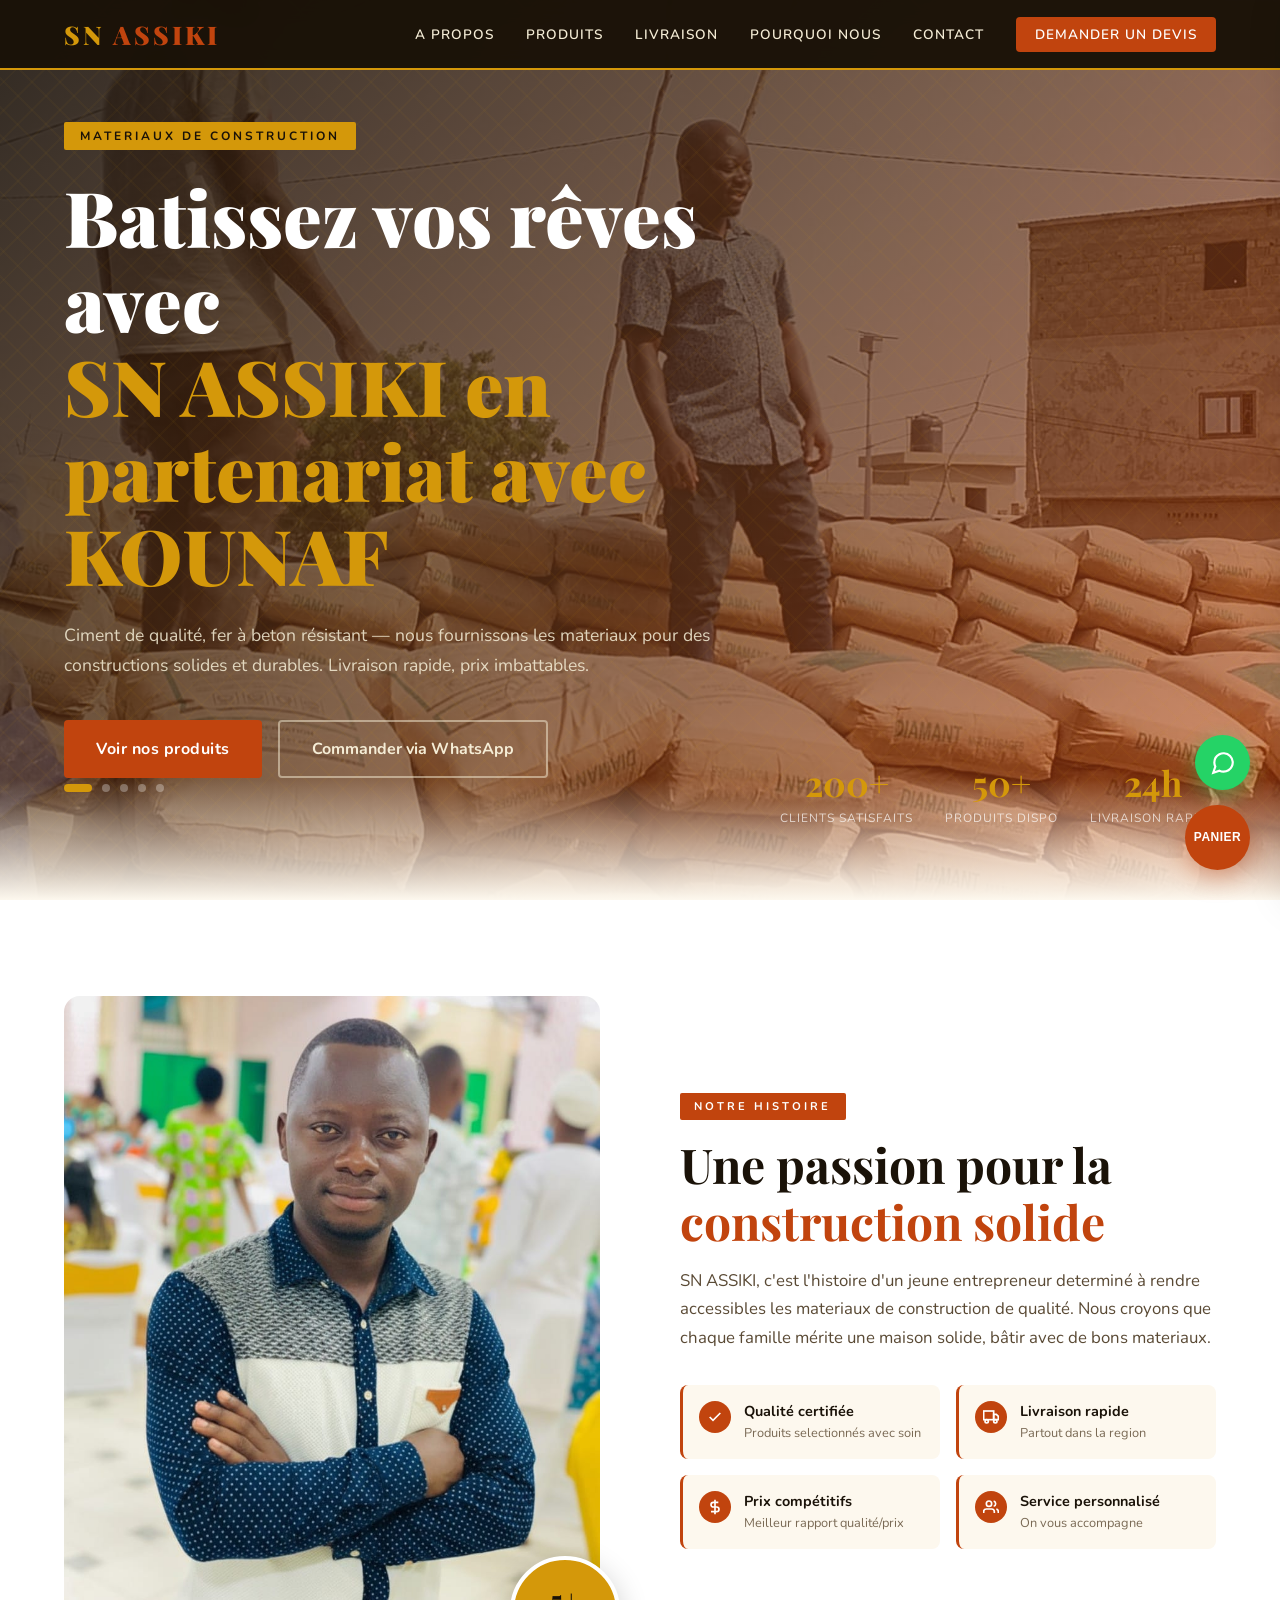
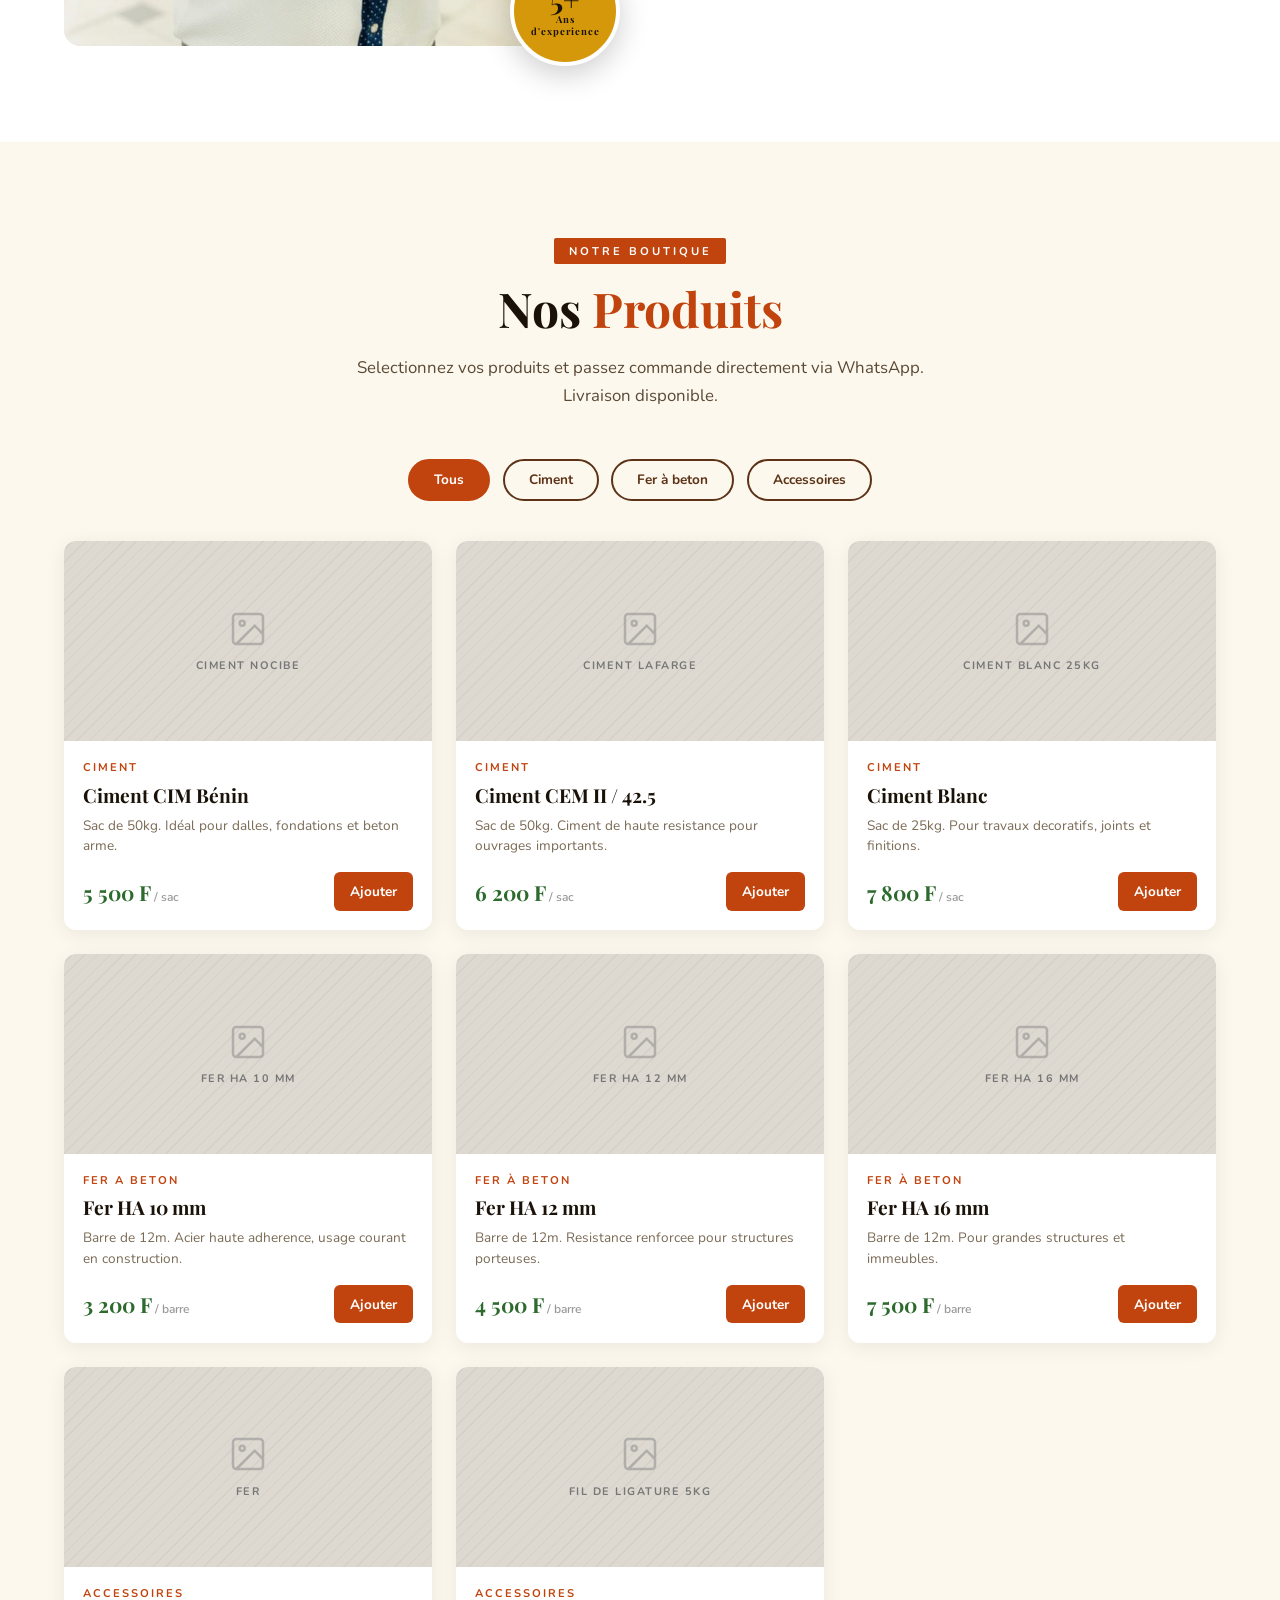
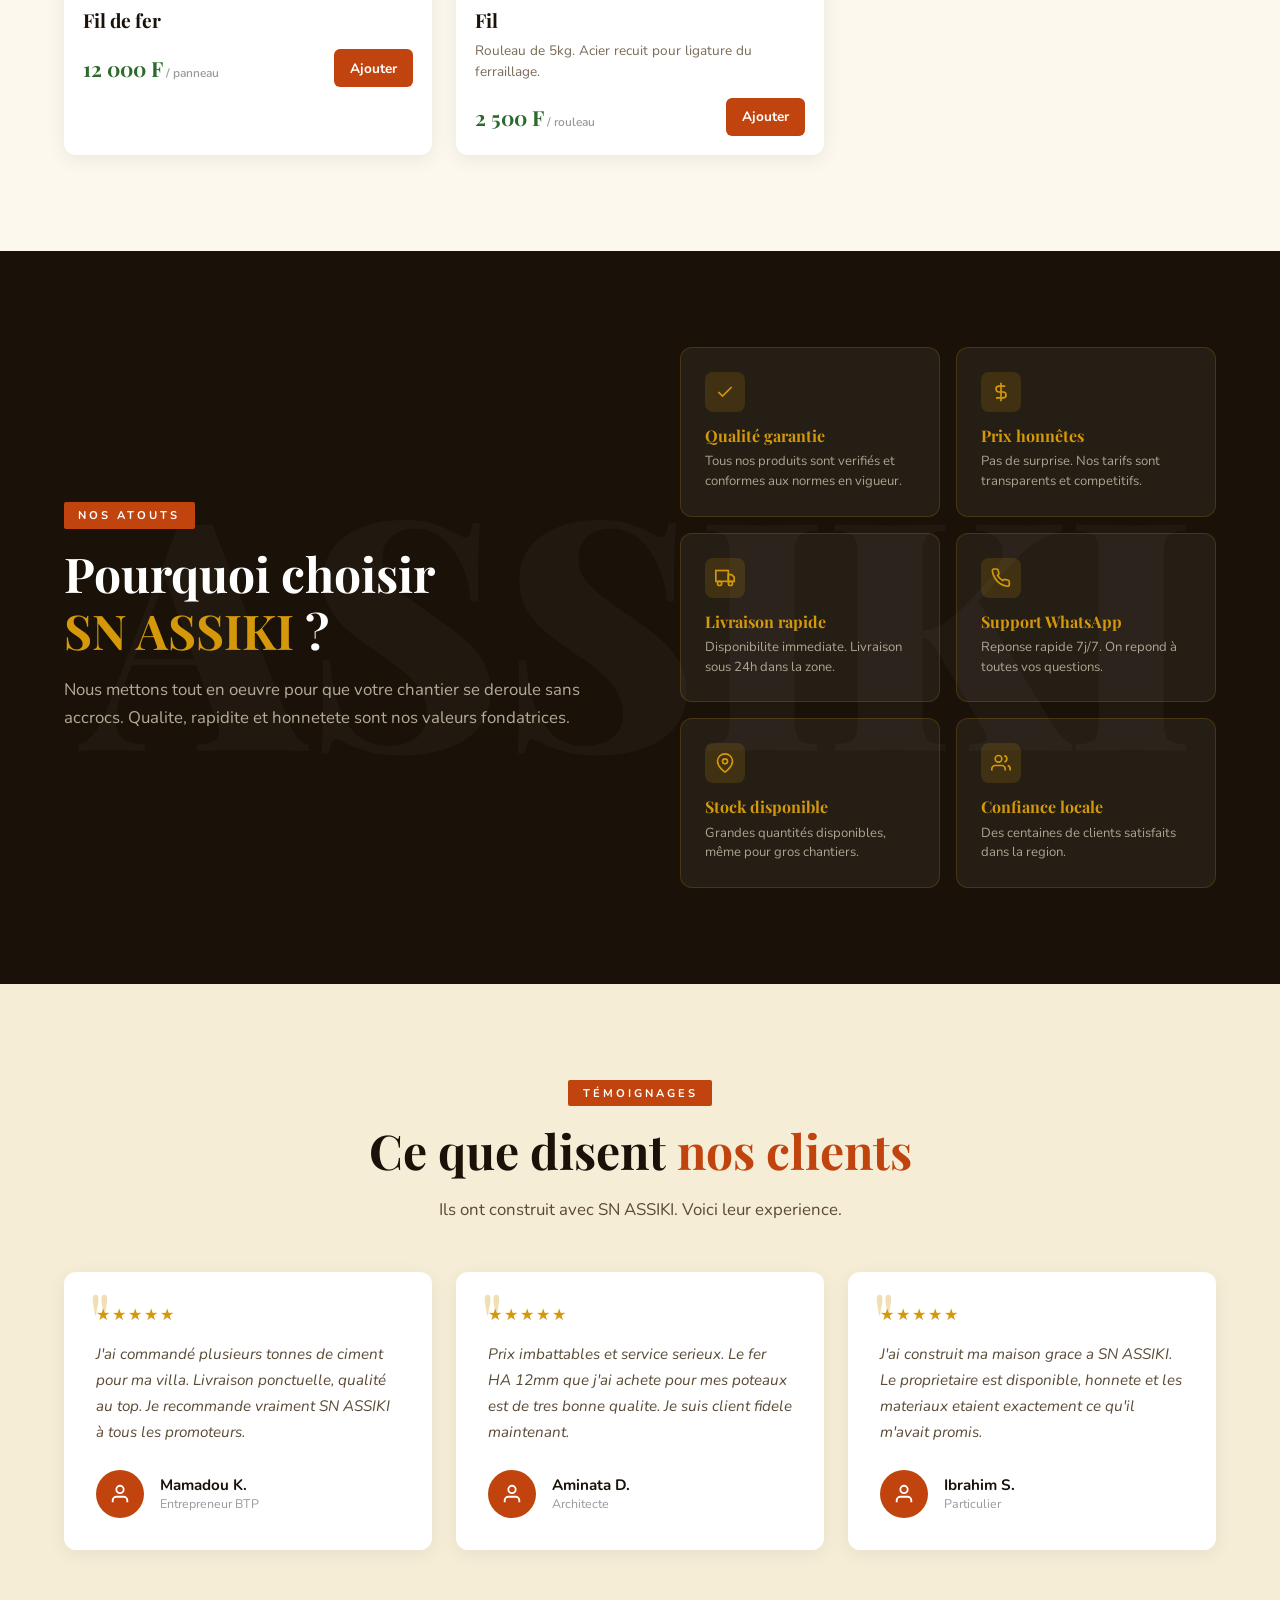
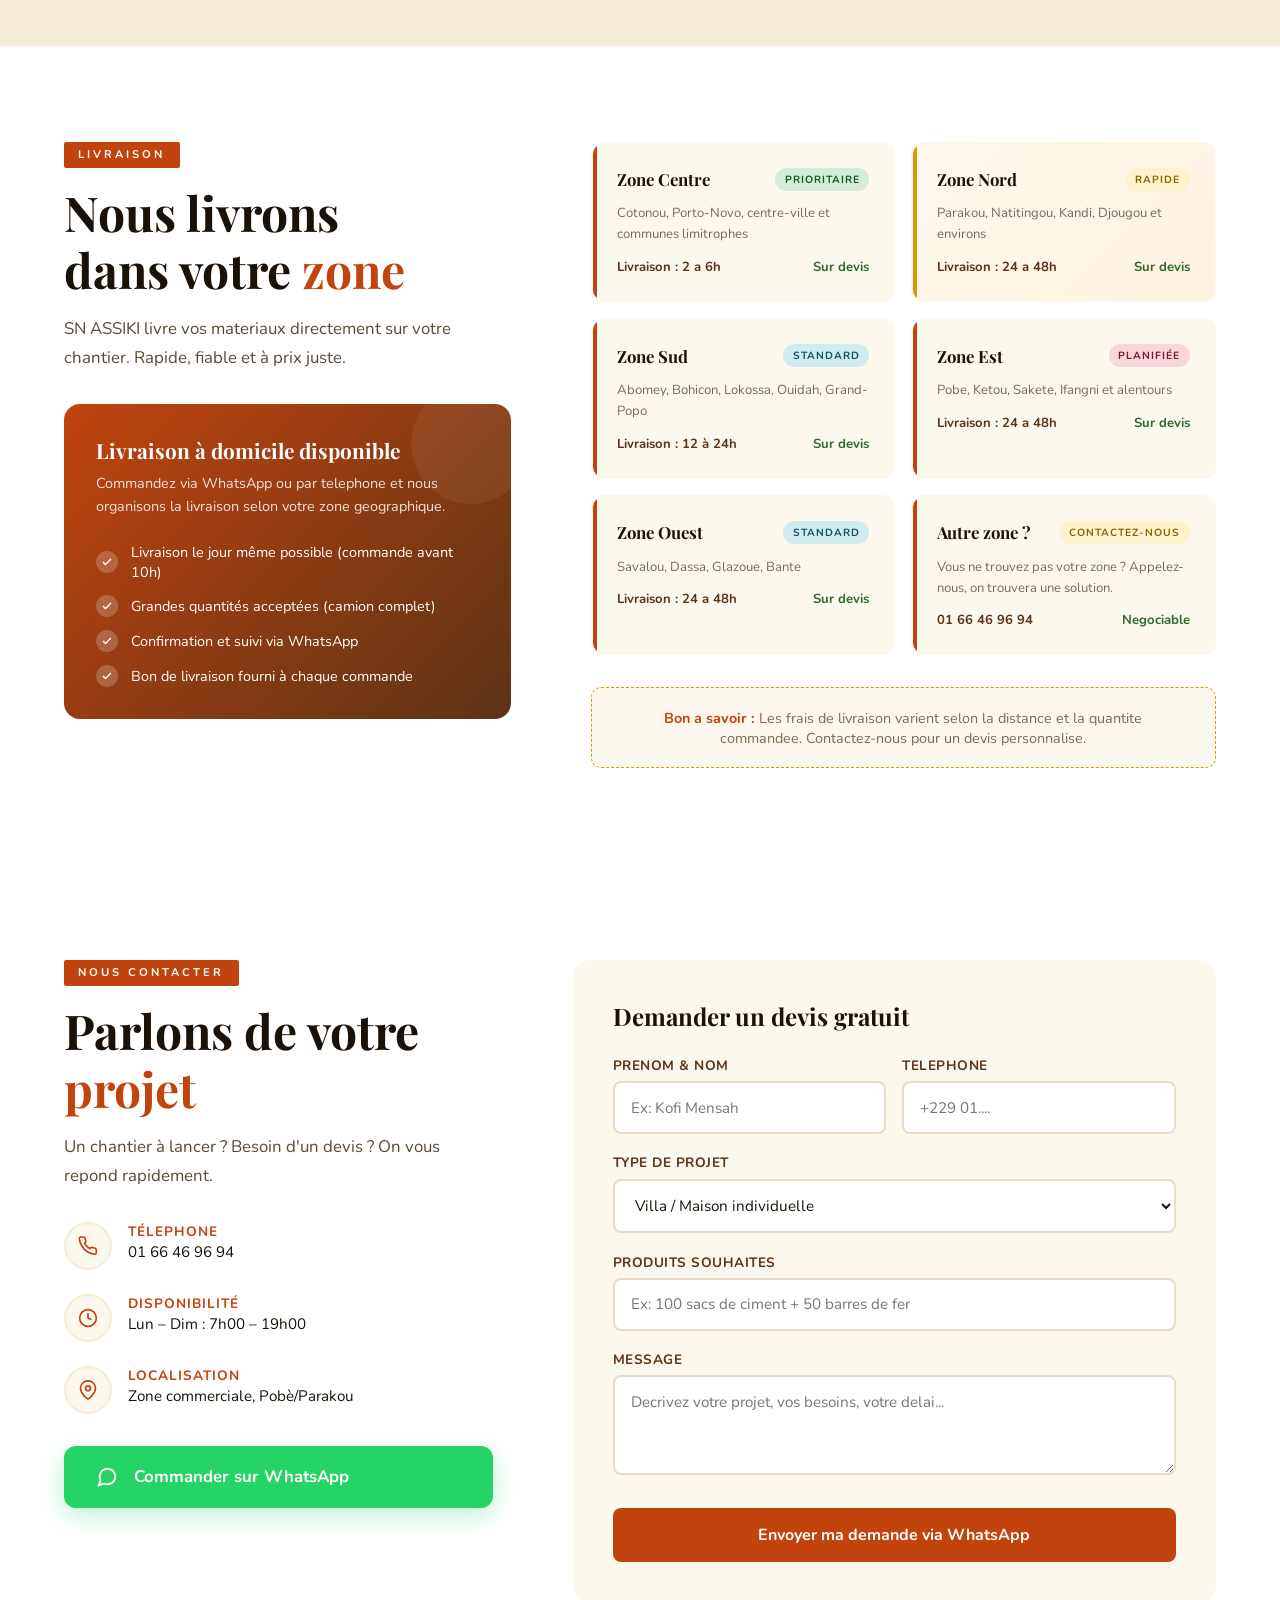
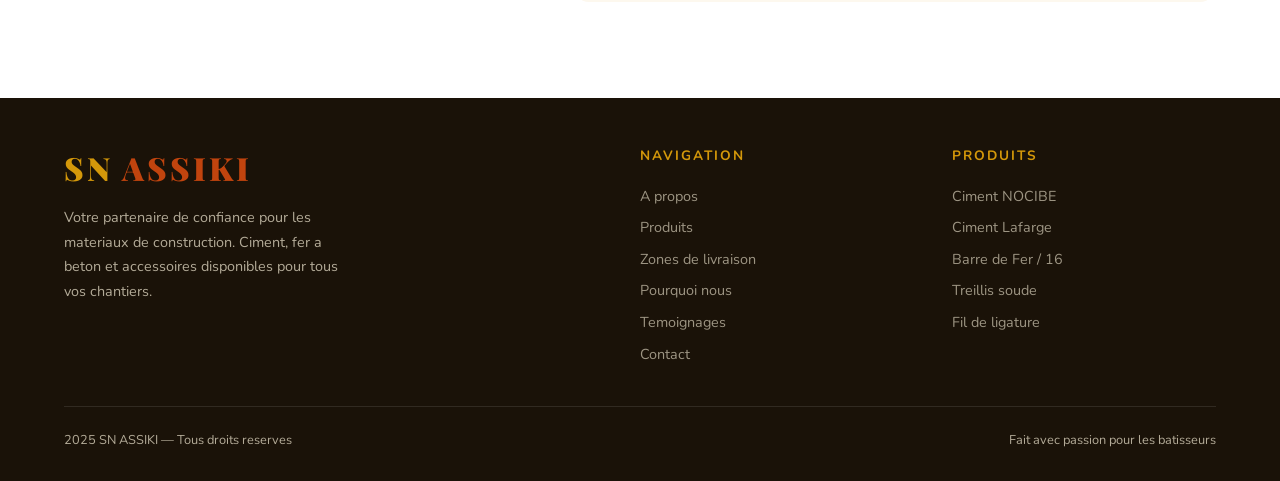
==== index01.html @ 1d269116 "Ajout du fichier nom_du_fichier" ====
<!DOCTYPE html>
<html lang="fr">

<head>
    <meta charset="UTF-8" />
    <meta name="viewport" content="width=device-width, initial-scale=1.0" />
    <title>SN ASSIKI — Ciment &amp; Fer pour Bâtir l'Avenir</title>
    <link
        href="https://fonts.googleapis.com/css2?family=Playfair+Display:wght@700;900&family=Nunito:wght@400;600;700&display=swap"
        rel="stylesheet" />
    <style>
        :root {
            --terracotta: #C1440E;
            --gold: #D4980A;
            --sand: #F5EDD6;
            --dark: #1A1208;
            --brown: #5C3317;
            --light: #FDF8EE;
            --green: #2D6A2D;
            --white: #ffffff;
        }

        * {
            margin: 0;
            padding: 0;
            box-sizing: border-box;
        }

        html {
            scroll-behavior: smooth;
        }

        body {
            font-family: 'Nunito', sans-serif;
            background: var(--light);
            color: var(--dark);
            overflow-x: hidden;
        }

        /* ========== NAV ========== */
        nav {
            position: fixed;
            top: 0;
            left: 0;
            right: 0;
            z-index: 1000;
            background: rgba(26, 18, 8, 0.97);
            backdrop-filter: blur(10px);
            display: flex;
            align-items: center;
            justify-content: space-between;
            padding: 0 5%;
            height: 70px;
            border-bottom: 2px solid var(--gold);
            transition: height 0.3s;
        }

        .nav-logo {
            font-family: 'Playfair Display', serif;
            font-size: 1.6rem;
            font-weight: 900;
            color: var(--gold);
            letter-spacing: 3px;
            text-transform: uppercase;
        }

        .nav-logo span {
            color: var(--terracotta);
        }

        .nav-links {
            display: flex;
            gap: 2rem;
            list-style: none;
            align-items: center;
        }

        .nav-links a {
            color: var(--sand);
            text-decoration: none;
            font-weight: 600;
            font-size: 0.85rem;
            letter-spacing: 1px;
            text-transform: uppercase;
            transition: color 0.3s;
        }

        .nav-links a:hover {
            color: var(--gold);
        }

        .nav-cta {
            background: var(--terracotta);
            color: white !important;
            padding: 0.5rem 1.2rem;
            border-radius: 4px;
            transition: background 0.3s !important;
        }

        .nav-cta:hover {
            background: var(--gold) !important;
            color: var(--dark) !important;
        }

        /* ========== HAMBURGER ========== */
        .hamburger {
            display: none;
            flex-direction: column;
            gap: 5px;
            cursor: pointer;
            background: none;
            border: none;
            padding: 4px;
            z-index: 1200;
        }

        .hamburger span {
            display: block;
            width: 26px;
            height: 3px;
            background: var(--gold);
            border-radius: 2px;
            transition: all 0.3s;
        }

        .hamburger.open span:nth-child(1) {
            transform: translateY(8px) rotate(45deg);
        }

        .hamburger.open span:nth-child(2) {
            opacity: 0;
        }

        .hamburger.open span:nth-child(3) {
            transform: translateY(-8px) rotate(-45deg);
        }

        .mobile-nav {
            display: none;
            position: fixed;
            top: 70px;
            left: 0;
            right: 0;
            bottom: 0;
            background: rgba(26, 18, 8, 0.99);
            z-index: 1100;
            flex-direction: column;
            align-items: center;
            justify-content: center;
            gap: 0.5rem;
            padding: 2rem;
        }

        .mobile-nav.open {
            display: flex;
        }

        .mobile-nav a {
            color: var(--sand);
            text-decoration: none;
            font-size: 1.3rem;
            font-weight: 700;
            letter-spacing: 2px;
            text-transform: uppercase;
            padding: 1rem 2rem;
            border-bottom: 1px solid rgba(212, 152, 10, 0.2);
            width: 100%;
            text-align: center;
            transition: color 0.3s;
        }

        .mobile-nav a:hover {
            color: var(--gold);
        }

        .mobile-nav .nav-cta-mobile {
            background: var(--terracotta);
            color: white !important;
            border-radius: 8px;
            border: none !important;
            margin-top: 1rem;
            font-size: 1rem !important;
        }

        /* ========== HERO SLIDESHOW ========== */
        #hero {
            min-height: 100vh;
            display: flex;
            align-items: center;
            padding: 0 5%;
            position: relative;
            overflow: hidden;
        }

        .hero-slides {
            position: absolute;
            inset: 0;
            z-index: 0;
        }

        .hero-slide {
            position: absolute;
            inset: 0;
            background-size: cover;
            background-position: center;
            opacity: 0;
            transition: opacity 1.5s ease-in-out;
        }

        .hero-slide.active {
            opacity: 1;
        }

        /* ==================================================
       IMAGES DU SLIDESHOW — Remplacez les chemins ici
       Exemple : url('images/photo1.jpg')
    ================================================== */
        .hero-slide:nth-child(1) {
            background-image: url('img/narc5.jpeg');
        }

        .hero-slide:nth-child(2) {
            background-image: url('img/NARCS2.jpeg');
        }

        .hero-slide:nth-child(3) {
            background-image: url('img/NARCS.jpeg');
        }

        .hero-slide:nth-child(4) {
            background-image: url('img/FER.webp');
        }

        .hero-slide:nth-child(5) {
            background-image: url('img/Narc3.jpeg');
        }

        .hero-overlay {
            position: absolute;
            inset: 0;
            background: linear-gradient(135deg, rgba(26, 18, 8, 0.88) 0%, rgba(92, 51, 23, 0.72) 50%, rgba(193, 68, 14, 0.55) 100%);
            z-index: 1;
        }

        .hero-pattern {
            position: absolute;
            inset: 0;
            z-index: 2;
            background-image:
                repeating-linear-gradient(45deg, rgba(212, 152, 10, 0.04) 0px, rgba(212, 152, 10, 0.04) 2px, transparent 2px, transparent 20px),
                repeating-linear-gradient(-45deg, rgba(212, 152, 10, 0.04) 0px, rgba(212, 152, 10, 0.04) 2px, transparent 2px, transparent 20px);
            pointer-events: none;
        }

        #hero::before {
            content: '';
            position: absolute;
            bottom: 0;
            left: 0;
            right: 0;
            height: 120px;
            background: linear-gradient(to top, var(--light), transparent);
            z-index: 3;
        }

        .slide-dots {
            position: absolute;
            bottom: 12%;
            left: 5%;
            display: flex;
            gap: 10px;
            z-index: 5;
        }

        .slide-dot {
            width: 8px;
            height: 8px;
            border-radius: 50%;
            background: rgba(255, 255, 255, 0.3);
            border: none;
            cursor: pointer;
            transition: all 0.4s;
            padding: 0;
        }

        .slide-dot.active {
            width: 28px;
            border-radius: 4px;
            background: var(--gold);
        }

        .hero-content {
            max-width: 700px;
            position: relative;
            z-index: 4;
            animation: fadeUp 0.9s ease both;
        }

        @keyframes fadeUp {
            from {
                opacity: 0;
                transform: translateY(40px);
            }

            to {
                opacity: 1;
                transform: translateY(0);
            }
        }

        .hero-badge {
            display: inline-block;
            background: var(--gold);
            color: var(--dark);
            font-size: 0.75rem;
            font-weight: 700;
            letter-spacing: 3px;
            text-transform: uppercase;
            padding: 0.4rem 1rem;
            border-radius: 2px;
            margin-bottom: 1.5rem;
            animation: fadeUp 0.9s 0.2s ease both;
        }

        .hero-title {
            font-family: 'Playfair Display', serif;
            font-size: clamp(2.5rem, 6vw, 5rem);
            font-weight: 900;
            color: var(--white);
            line-height: 1.1;
            margin-bottom: 1.5rem;
            animation: fadeUp 0.9s 0.3s ease both;
        }

        .hero-title em {
            font-style: normal;
            color: var(--gold);
        }

        .hero-subtitle {
            font-size: 1.1rem;
            color: rgba(245, 237, 214, 0.85);
            line-height: 1.7;
            margin-bottom: 2.5rem;
            animation: fadeUp 0.9s 0.4s ease both;
        }

        .hero-buttons {
            display: flex;
            gap: 1rem;
            flex-wrap: wrap;
            animation: fadeUp 0.9s 0.5s ease both;
        }

        .btn-primary {
            background: var(--terracotta);
            color: white;
            padding: 1rem 2rem;
            border: none;
            border-radius: 4px;
            font-family: 'Nunito', sans-serif;
            font-weight: 700;
            font-size: 1rem;
            cursor: pointer;
            text-decoration: none;
            display: inline-flex;
            align-items: center;
            gap: 0.5rem;
            transition: all 0.3s;
            letter-spacing: 0.5px;
        }

        .btn-primary:hover {
            background: var(--gold);
            color: var(--dark);
            transform: translateY(-2px);
            box-shadow: 0 8px 25px rgba(212, 152, 10, 0.35);
        }

        .btn-outline {
            background: transparent;
            color: var(--sand);
            padding: 1rem 2rem;
            border: 2px solid rgba(245, 237, 214, 0.5);
            border-radius: 4px;
            font-family: 'Nunito', sans-serif;
            font-weight: 700;
            font-size: 1rem;
            cursor: pointer;
            text-decoration: none;
            display: inline-flex;
            align-items: center;
            gap: 0.5rem;
            transition: all 0.3s;
        }

        .btn-outline:hover {
            border-color: var(--gold);
            color: var(--gold);
        }

        .hero-stats {
            position: absolute;
            bottom: 8%;
            right: 5%;
            display: flex;
            gap: 2rem;
            z-index: 5;
            animation: fadeUp 0.9s 0.7s ease both;
        }

        .stat {
            text-align: center;
            color: white;
        }

        .stat-num {
            font-family: 'Playfair Display', serif;
            font-size: 2.2rem;
            font-weight: 700;
            color: var(--gold);
            display: block;
        }

        .stat-label {
            font-size: 0.75rem;
            opacity: 0.7;
            letter-spacing: 1px;
            text-transform: uppercase;
        }

        /* ========== SECTIONS ========== */
        section {
            padding: 6rem 5%;
        }

        .section-tag {
            display: inline-block;
            background: var(--terracotta);
            color: white;
            font-size: 0.7rem;
            font-weight: 700;
            letter-spacing: 3px;
            text-transform: uppercase;
            padding: 0.35rem 0.9rem;
            border-radius: 2px;
            margin-bottom: 1rem;
        }

        .section-title {
            font-family: 'Playfair Display', serif;
            font-size: clamp(2rem, 4vw, 3rem);
            font-weight: 700;
            line-height: 1.2;
            margin-bottom: 1rem;
            color: var(--dark);
        }

        .section-title em {
            font-style: normal;
            color: var(--terracotta);
        }

        .section-sub {
            font-size: 1.05rem;
            color: #5a4a35;
            line-height: 1.7;
            max-width: 600px;
        }

        /* ========== ABOUT ========== */
        #about {
            background: white;
            display: grid;
            grid-template-columns: 1fr 1fr;
            gap: 5rem;
            align-items: center;
        }

        .about-image {
            position: relative;
        }

        .about-image img {
            width: 100%;
            height: 650px;
            object-fit: cover;
            border-radius: 16px;
            display: block;
        }

        .about-badge-img {
            position: absolute;
            bottom: -20px;
            right: -20px;
            background: var(--gold);
            color: var(--dark);
            width: 110px;
            height: 110px;
            border-radius: 50%;
            display: flex;
            flex-direction: column;
            align-items: center;
            justify-content: center;
            font-family: 'Playfair Display', serif;
            font-weight: 700;
            border: 4px solid white;
            box-shadow: 0 8px 30px rgba(0, 0, 0, 0.2);
        }

        .about-badge-img .big {
            font-size: 1.8rem;
            line-height: 1;
        }

        .about-badge-img .small {
            font-size: 0.6rem;
            letter-spacing: 1px;
            text-align: center;
        }

        .about-features {
            display: grid;
            grid-template-columns: 1fr 1fr;
            gap: 1rem;
            margin-top: 2rem;
        }

        .feature-item {
            display: flex;
            align-items: flex-start;
            gap: 0.8rem;
            padding: 1rem;
            background: var(--light);
            border-radius: 8px;
            border-left: 3px solid var(--terracotta);
        }

        .feature-icon {
            width: 32px;
            height: 32px;
            background: var(--terracotta);
            border-radius: 50%;
            display: flex;
            align-items: center;
            justify-content: center;
            flex-shrink: 0;
        }

        .feature-icon svg {
            width: 16px;
            height: 16px;
            stroke: white;
            fill: none;
            stroke-width: 2.5;
        }

        .feature-text strong {
            display: block;
            font-size: 0.9rem;
            color: var(--dark);
        }

        .feature-text span {
            font-size: 0.8rem;
            color: #7a6a55;
        }

        /* ========== CATALOGUE ========== */
        #catalogue {
            background: var(--light);
        }

        .catalogue-header {
            text-align: center;
            margin-bottom: 3rem;
        }

        .catalogue-header .section-sub {
            margin: 0 auto;
        }

        .filter-tabs {
            display: flex;
            justify-content: center;
            gap: 0.8rem;
            margin-bottom: 2.5rem;
            flex-wrap: wrap;
        }

        .filter-tab {
            padding: 0.6rem 1.5rem;
            border: 2px solid var(--brown);
            background: transparent;
            color: var(--brown);
            border-radius: 30px;
            font-family: 'Nunito', sans-serif;
            font-weight: 700;
            font-size: 0.85rem;
            cursor: pointer;
            transition: all 0.3s;
        }

        .filter-tab.active,
        .filter-tab:hover {
            background: var(--terracotta);
            border-color: var(--terracotta);
            color: white;
        }

        .products-grid {
            display: grid;
            grid-template-columns: repeat(auto-fill, minmax(280px, 1fr));
            gap: 1.5rem;
        }

        .product-card {
            background: white;
            border-radius: 12px;
            overflow: hidden;
            box-shadow: 0 4px 20px rgba(0, 0, 0, 0.07);
            transition: all 0.3s;
            cursor: pointer;
        }

        .product-card:hover {
            transform: translateY(-6px);
            box-shadow: 0 12px 40px rgba(193, 68, 14, 0.15);
        }

        .product-card.hidden {
            display: none;
        }

        .product-img {
            width: 100%;
            height: 200px;
            object-fit: cover;
            display: block;
        }

        /* Placeholder propre sans emoji */
        .product-img-placeholder {
            width: 100%;
            height: 200px;
            background: #ddd8d0;
            display: flex;
            flex-direction: column;
            align-items: center;
            justify-content: center;
            gap: 0.6rem;
            position: relative;
            overflow: hidden;
        }

        .product-img-placeholder::before {
            content: '';
            position: absolute;
            inset: 0;
            background-image: repeating-linear-gradient(-45deg, transparent, transparent 8px,
                    rgba(0, 0, 0, 0.04) 8px, rgba(0, 0, 0, 0.04) 9px);
        }

        .product-img-placeholder svg {
            width: 40px;
            height: 40px;
            stroke: #888;
            fill: none;
            stroke-width: 1.5;
            opacity: 0.5;
            position: relative;
            z-index: 1;
        }

        .product-img-placeholder .ph-label {
            font-size: 0.68rem;
            font-weight: 700;
            letter-spacing: 1.5px;
            text-transform: uppercase;
            color: #777;
            position: relative;
            z-index: 1;
        }

        .product-info {
            padding: 1.2rem;
        }

        .product-category {
            font-size: 0.7rem;
            font-weight: 700;
            letter-spacing: 2px;
            text-transform: uppercase;
            color: var(--terracotta);
            margin-bottom: 0.4rem;
        }

        .product-name {
            font-family: 'Playfair Display', serif;
            font-size: 1.2rem;
            font-weight: 700;
            color: var(--dark);
            margin-bottom: 0.5rem;
        }

        .product-desc {
            font-size: 0.85rem;
            color: #7a6a55;
            margin-bottom: 1rem;
            line-height: 1.5;
        }

        .product-footer {
            display: flex;
            align-items: center;
            justify-content: space-between;
        }

        .product-price {
            font-family: 'Playfair Display', serif;
            font-size: 1.3rem;
            font-weight: 700;
            color: var(--green);
        }

        .product-price span {
            font-size: 0.75rem;
            font-family: 'Nunito', sans-serif;
            color: #999;
            font-weight: 600;
        }

        .add-cart-btn {
            background: var(--terracotta);
            color: white;
            border: none;
            padding: 0.6rem 1rem;
            border-radius: 6px;
            font-family: 'Nunito', sans-serif;
            font-weight: 700;
            font-size: 0.85rem;
            cursor: pointer;
            transition: all 0.3s;
        }

        .add-cart-btn:hover {
            background: var(--gold);
            color: var(--dark);
        }

        /* ========== PANIER FLOTTANT ========== */
        #cart-btn {
            position: fixed;
            bottom: 30px;
            right: 30px;
            background: var(--terracotta);
            color: white;
            border: none;
            width: 65px;
            height: 65px;
            border-radius: 50%;
            font-size: 0.75rem;
            font-weight: 700;
            letter-spacing: 0.5px;
            text-transform: uppercase;
            cursor: pointer;
            box-shadow: 0 8px 25px rgba(193, 68, 14, 0.4);
            z-index: 999;
            transition: all 0.3s;
            display: flex;
            align-items: center;
            justify-content: center;
            text-align: center;
            line-height: 1.2;
        }

        #cart-btn:hover {
            background: var(--gold);
            color: var(--dark);
            transform: scale(1.1);
        }

        .cart-count {
            position: absolute;
            top: -6px;
            right: -6px;
            background: var(--gold);
            color: var(--dark);
            width: 24px;
            height: 24px;
            border-radius: 50%;
            font-size: 0.75rem;
            font-weight: 700;
            display: none;
            align-items: center;
            justify-content: center;
        }

        #cart-sidebar {
            position: fixed;
            top: 0;
            right: -420px;
            width: 400px;
            max-width: 95vw;
            height: 100vh;
            background: white;
            z-index: 1100;
            box-shadow: -10px 0 40px rgba(0, 0, 0, 0.15);
            transition: right 0.4s ease;
            display: flex;
            flex-direction: column;
        }

        #cart-sidebar.open {
            right: 0;
        }

        #cart-overlay {
            position: fixed;
            inset: 0;
            background: rgba(0, 0, 0, 0.5);
            z-index: 1050;
            display: none;
        }

        #cart-overlay.open {
            display: block;
        }

        .cart-header {
            background: var(--dark);
            color: white;
            padding: 1.5rem;
            display: flex;
            align-items: center;
            justify-content: space-between;
        }

        .cart-header h3 {
            font-family: 'Playfair Display', serif;
            font-size: 1.3rem;
        }

        .cart-close {
            background: none;
            border: none;
            color: white;
            font-size: 1.5rem;
            cursor: pointer;
        }

        .cart-items {
            flex: 1;
            overflow-y: auto;
            padding: 1rem;
        }

        .cart-item {
            display: flex;
            align-items: center;
            gap: 1rem;
            padding: 1rem;
            border-bottom: 1px solid #f0e8dc;
        }

        .cart-item-info {
            flex: 1;
        }

        .cart-item-name {
            font-weight: 700;
            font-size: 0.95rem;
        }

        .cart-item-price {
            color: var(--green);
            font-weight: 700;
        }

        .cart-qty-controls {
            display: flex;
            align-items: center;
            gap: 0.5rem;
        }

        .qty-btn {
            background: var(--light);
            border: 1px solid #ddd;
            width: 28px;
            height: 28px;
            border-radius: 4px;
            cursor: pointer;
            font-weight: 700;
            font-size: 1rem;
            transition: all 0.2s;
        }

        .qty-btn:hover {
            background: var(--terracotta);
            color: white;
            border-color: var(--terracotta);
        }

        .cart-empty {
            text-align: center;
            padding: 3rem;
            color: #aaa;
        }

        .cart-empty svg {
            width: 48px;
            height: 48px;
            stroke: #ccc;
            fill: none;
            margin-bottom: 1rem;
        }

        .cart-empty p {
            font-size: 0.95rem;
        }

        .cart-footer {
            padding: 1.5rem;
            border-top: 2px solid var(--light);
            background: var(--light);
        }

        .cart-total {
            display: flex;
            justify-content: space-between;
            align-items: center;
            font-size: 1.2rem;
            font-weight: 700;
            margin-bottom: 1rem;
            color: var(--dark);
        }

        .cart-total span:last-child {
            color: var(--green);
            font-family: 'Playfair Display', serif;
        }

        .whatsapp-order-btn {
            width: 100%;
            background: #25D366;
            color: white;
            border: none;
            padding: 1rem;
            border-radius: 8px;
            font-family: 'Nunito', sans-serif;
            font-weight: 700;
            font-size: 1rem;
            cursor: pointer;
            text-align: center;
            transition: all 0.3s;
            margin-bottom: 0.7rem;
        }

        .whatsapp-order-btn:hover {
            background: #128C7E;
            transform: translateY(-2px);
        }

        .quote-btn {
            width: 100%;
            background: var(--terracotta);
            color: white;
            border: none;
            padding: 0.9rem;
            border-radius: 8px;
            font-family: 'Nunito', sans-serif;
            font-weight: 700;
            font-size: 0.95rem;
            cursor: pointer;
            transition: all 0.3s;
        }

        .quote-btn:hover {
            background: var(--brown);
        }

        /* ========== POURQUOI NOUS ========== */
        #why {
            background: var(--dark);
            color: white;
            position: relative;
            overflow: hidden;
        }

        #why::before {
            content: 'ASSIKI';
            position: absolute;
            font-family: 'Playfair Display', serif;
            font-size: 20rem;
            font-weight: 900;
            color: rgba(255, 255, 255, 0.03);
            top: 50%;
            left: 50%;
            transform: translate(-50%, -50%);
            white-space: nowrap;
            pointer-events: none;
        }

        .why-inner {
            display: grid;
            grid-template-columns: 1fr 1fr;
            gap: 5rem;
            align-items: center;
        }

        .why-left .section-title {
            color: white;
        }

        .why-left .section-title em {
            color: var(--gold);
        }

        .why-left .section-sub {
            color: rgba(245, 237, 214, 0.7);
        }

        .why-cards {
            display: grid;
            grid-template-columns: 1fr 1fr;
            gap: 1rem;
        }

        .why-card {
            background: rgba(255, 255, 255, 0.05);
            border: 1px solid rgba(212, 152, 10, 0.2);
            border-radius: 12px;
            padding: 1.5rem;
            transition: all 0.3s;
        }

        .why-card:hover {
            background: rgba(212, 152, 10, 0.1);
            border-color: var(--gold);
        }

        .why-icon {
            width: 40px;
            height: 40px;
            margin-bottom: 0.8rem;
            background: rgba(212, 152, 10, 0.15);
            border-radius: 8px;
            display: flex;
            align-items: center;
            justify-content: center;
        }

        .why-icon svg {
            width: 20px;
            height: 20px;
            stroke: var(--gold);
            fill: none;
            stroke-width: 2;
        }

        .why-card h4 {
            font-family: 'Playfair Display', serif;
            font-size: 1rem;
            color: var(--gold);
            margin-bottom: 0.4rem;
        }

        .why-card p {
            font-size: 0.82rem;
            color: rgba(245, 237, 214, 0.65);
            line-height: 1.5;
        }

        /* ========== TEMOIGNAGES ========== */
        #testimonials {
            background: var(--sand);
        }

        .testimonials-header {
            text-align: center;
            margin-bottom: 3rem;
        }

        .testimonials-header .section-sub {
            margin: 0 auto;
        }

        .testimonials-grid {
            display: grid;
            grid-template-columns: repeat(auto-fill, minmax(300px, 1fr));
            gap: 1.5rem;
        }

        .testimonial-card {
            background: white;
            border-radius: 12px;
            padding: 2rem;
            position: relative;
            box-shadow: 0 4px 20px rgba(0, 0, 0, 0.06);
        }

        .testimonial-card::before {
            content: '"';
            font-family: 'Playfair Display', serif;
            font-size: 5rem;
            color: var(--gold);
            opacity: 0.3;
            position: absolute;
            top: 0.5rem;
            left: 1.5rem;
            line-height: 1;
        }

        .stars {
            color: var(--gold);
            font-size: 1rem;
            margin-bottom: 1rem;
            letter-spacing: 2px;
        }

        .testimonial-text {
            font-size: 0.95rem;
            line-height: 1.7;
            color: #5a4a35;
            margin-bottom: 1.5rem;
            font-style: italic;
        }

        .testimonial-author {
            display: flex;
            align-items: center;
            gap: 1rem;
        }

        .author-avatar {
            width: 48px;
            height: 48px;
            border-radius: 50%;
            background: var(--terracotta);
            display: flex;
            align-items: center;
            justify-content: center;
            flex-shrink: 0;
        }

        .author-avatar svg {
            width: 22px;
            height: 22px;
            stroke: white;
            fill: none;
            stroke-width: 2;
        }

        .author-name {
            font-weight: 700;
            font-size: 0.95rem;
        }

        .author-title {
            font-size: 0.78rem;
            color: #999;
        }

        /* ========== ZONES DE LIVRAISON ========== */
        #livraison {
            background: white;
            overflow: hidden;
        }

        .livraison-inner {
            display: grid;
            grid-template-columns: 1fr 1.4fr;
            gap: 5rem;
            align-items: start;
        }

        .livraison-highlight {
            background: linear-gradient(135deg, var(--terracotta), var(--brown));
            color: white;
            padding: 2rem;
            border-radius: 16px;
            margin-top: 2rem;
            position: relative;
            overflow: hidden;
        }

        .livraison-highlight::after {
            content: '';
            position: absolute;
            right: -20px;
            top: -20px;
            width: 120px;
            height: 120px;
            border-radius: 50%;
            background: rgba(255, 255, 255, 0.06);
        }

        .livraison-highlight h4 {
            font-family: 'Playfair Display', serif;
            font-size: 1.3rem;
            margin-bottom: 0.5rem;
        }

        .livraison-highlight p {
            font-size: 0.9rem;
            opacity: 0.85;
            line-height: 1.6;
        }

        .livraison-details {
            display: flex;
            flex-direction: column;
            gap: 0.8rem;
            margin-top: 1.5rem;
        }

        .livraison-detail-item {
            display: flex;
            align-items: center;
            gap: 0.8rem;
            font-size: 0.9rem;
        }

        .livraison-detail-item .detail-icon {
            width: 22px;
            height: 22px;
            border-radius: 50%;
            background: rgba(255, 255, 255, 0.2);
            display: flex;
            align-items: center;
            justify-content: center;
            flex-shrink: 0;
        }

        .livraison-detail-item .detail-icon svg {
            width: 12px;
            height: 12px;
            stroke: white;
            fill: none;
            stroke-width: 2.5;
        }

        .zones-grid {
            display: grid;
            grid-template-columns: 1fr 1fr;
            gap: 1rem;
        }

        .zone-card {
            background: var(--light);
            border-radius: 12px;
            padding: 1.5rem;
            border: 2px solid transparent;
            transition: all 0.3s;
            position: relative;
            overflow: hidden;
        }

        .zone-card::before {
            content: '';
            position: absolute;
            top: 0;
            left: 0;
            width: 4px;
            height: 100%;
            background: var(--terracotta);
        }

        .zone-card:hover {
            border-color: var(--gold);
            transform: translateY(-4px);
            box-shadow: 0 8px 25px rgba(193, 68, 14, 0.12);
        }

        .zone-card.premium {
            background: linear-gradient(135deg, #fff8ee, #fff3e0);
        }

        .zone-card.premium::before {
            background: var(--gold);
        }

        .zone-header {
            display: flex;
            align-items: center;
            justify-content: space-between;
            margin-bottom: 0.8rem;
        }

        .zone-name {
            font-family: 'Playfair Display', serif;
            font-size: 1.05rem;
            font-weight: 700;
            color: var(--dark);
        }

        .zone-badge {
            font-size: 0.65rem;
            font-weight: 700;
            letter-spacing: 1px;
            text-transform: uppercase;
            padding: 0.25rem 0.6rem;
            border-radius: 20px;
        }

        .badge-free {
            background: #d4edda;
            color: #155724;
        }

        .badge-fast {
            background: #fff3cd;
            color: #856404;
        }

        .badge-standard {
            background: #d1ecf1;
            color: #0c5460;
        }

        .badge-premium {
            background: #f8d7da;
            color: #721c24;
        }

        .zone-cities {
            font-size: 0.82rem;
            color: #7a6a55;
            line-height: 1.6;
            margin-bottom: 0.8rem;
        }

        .zone-info {
            display: flex;
            justify-content: space-between;
            align-items: center;
            font-size: 0.82rem;
            font-weight: 700;
        }

        .zone-time {
            color: var(--brown);
        }

        .zone-price {
            color: var(--green);
        }

        .zones-note {
            text-align: center;
            margin-top: 2rem;
            padding: 1.2rem 2rem;
            background: var(--light);
            border-radius: 10px;
            font-size: 0.9rem;
            color: #7a6a55;
            border: 1px dashed var(--gold);
        }

        .zones-note strong {
            color: var(--terracotta);
        }

        /* ========== CONTACT ========== */
        #contact {
            background: white;
        }

        .contact-inner {
            display: grid;
            grid-template-columns: 1fr 1.5fr;
            gap: 5rem;
            align-items: start;
        }

        .contact-info-block {
            display: flex;
            flex-direction: column;
            gap: 1.5rem;
            margin-top: 2rem;
        }

        .contact-info-item {
            display: flex;
            align-items: flex-start;
            gap: 1rem;
        }

        .contact-icon {
            width: 48px;
            height: 48px;
            background: var(--light);
            border-radius: 50%;
            display: flex;
            align-items: center;
            justify-content: center;
            flex-shrink: 0;
            border: 2px solid var(--sand);
        }

        .contact-icon svg {
            width: 20px;
            height: 20px;
            stroke: var(--terracotta);
            fill: none;
            stroke-width: 2;
        }

        .contact-text strong {
            display: block;
            font-size: 0.85rem;
            color: var(--terracotta);
            font-weight: 700;
            letter-spacing: 1px;
            text-transform: uppercase;
        }

        .contact-text span {
            font-size: 0.95rem;
            color: var(--dark);
        }

        .whatsapp-big-btn {
            display: flex;
            align-items: center;
            gap: 1rem;
            background: #25D366;
            color: white;
            text-decoration: none;
            padding: 1.2rem 2rem;
            border-radius: 12px;
            font-weight: 700;
            font-size: 1.05rem;
            margin-top: 2rem;
            transition: all 0.3s;
            box-shadow: 0 8px 25px rgba(37, 211, 102, 0.3);
        }

        .whatsapp-big-btn svg {
            width: 22px;
            height: 22px;
            stroke: white;
            fill: none;
            stroke-width: 2;
            flex-shrink: 0;
        }

        .whatsapp-big-btn:hover {
            background: #128C7E;
            transform: translateY(-2px);
        }

        .contact-form {
            background: var(--light);
            border-radius: 16px;
            padding: 2.5rem;
        }

        .contact-form h3 {
            font-family: 'Playfair Display', serif;
            font-size: 1.5rem;
            color: var(--dark);
            margin-bottom: 1.5rem;
        }

        .form-group {
            margin-bottom: 1.2rem;
        }

        .form-group label {
            display: block;
            font-weight: 700;
            font-size: 0.85rem;
            color: var(--brown);
            margin-bottom: 0.4rem;
            letter-spacing: 0.5px;
            text-transform: uppercase;
        }

        .form-group input,
        .form-group select,
        .form-group textarea {
            width: 100%;
            padding: 0.9rem 1rem;
            border: 2px solid #e8dcc8;
            border-radius: 8px;
            font-family: 'Nunito', sans-serif;
            font-size: 0.95rem;
            background: white;
            color: var(--dark);
            transition: border-color 0.3s;
            outline: none;
        }

        .form-group input:focus,
        .form-group select:focus,
        .form-group textarea:focus {
            border-color: var(--terracotta);
        }

        .form-group textarea {
            resize: vertical;
            min-height: 100px;
        }

        .form-row {
            display: grid;
            grid-template-columns: 1fr 1fr;
            gap: 1rem;
        }

        .submit-btn {
            width: 100%;
            background: var(--terracotta);
            color: white;
            border: none;
            padding: 1rem;
            border-radius: 8px;
            font-family: 'Nunito', sans-serif;
            font-weight: 700;
            font-size: 1rem;
            cursor: pointer;
            margin-top: 0.5rem;
            transition: all 0.3s;
        }

        .submit-btn:hover {
            background: var(--brown);
            transform: translateY(-2px);
        }

        /* ========== FOOTER ========== */
        footer {
            background: var(--dark);
            color: rgba(245, 237, 214, 0.7);
            padding: 3rem 5% 2rem;
        }

        .footer-inner {
            display: grid;
            grid-template-columns: 2fr 1fr 1fr;
            gap: 3rem;
            margin-bottom: 2rem;
        }

        .footer-brand .nav-logo {
            font-size: 2rem;
            display: block;
            margin-bottom: 1rem;
        }

        .footer-desc {
            font-size: 0.9rem;
            line-height: 1.7;
            max-width: 280px;
        }

        .footer-col h4 {
            color: var(--gold);
            font-weight: 700;
            font-size: 0.85rem;
            letter-spacing: 2px;
            text-transform: uppercase;
            margin-bottom: 1.2rem;
        }

        .footer-col ul {
            list-style: none;
        }

        .footer-col ul li {
            margin-bottom: 0.6rem;
        }

        .footer-col ul a {
            color: rgba(245, 237, 214, 0.6);
            text-decoration: none;
            font-size: 0.9rem;
            transition: color 0.3s;
        }

        .footer-col ul a:hover {
            color: var(--gold);
        }

        .footer-bottom {
            border-top: 1px solid rgba(255, 255, 255, 0.1);
            padding-top: 1.5rem;
            display: flex;
            justify-content: space-between;
            align-items: center;
            font-size: 0.8rem;
        }

        /* ========== WA FLOAT ========== */
        .wa-float {
            position: fixed;
            bottom: 110px;
            right: 30px;
            background: #25D366;
            color: white;
            width: 55px;
            height: 55px;
            border-radius: 50%;
            display: flex;
            align-items: center;
            justify-content: center;
            text-decoration: none;
            z-index: 998;
            box-shadow: 0 6px 20px rgba(37, 211, 102, 0.4);
            transition: all 0.3s;
            animation: pulse 2s infinite;
        }

        .wa-float svg {
            width: 26px;
            height: 26px;
            stroke: white;
            fill: none;
            stroke-width: 2;
        }

        @keyframes pulse {

            0%,
            100% {
                box-shadow: 0 6px 20px rgba(37, 211, 102, 0.4);
            }

            50% {
                box-shadow: 0 6px 30px rgba(37, 211, 102, 0.7);
            }
        }

        .wa-float:hover {
            transform: scale(1.15);
        }

        /* ========== RESPONSIVE TABLETTE ========== */
        @media (max-width: 1024px) {
            .nav-links {
                display: none;
            }

            .hamburger {
                display: flex;
            }

            #about,
            .why-inner,
            .contact-inner,
            .livraison-inner {
                grid-template-columns: 1fr;
                gap: 3rem;
            }

            .footer-inner {
                grid-template-columns: 1fr 1fr;
                gap: 2rem;
            }

            .hero-stats {
                display: none;
            }

            .about-badge-img {
                right: 10px;
                bottom: -15px;
            }

            .form-row {
                grid-template-columns: 1fr 1fr;
            }

            #why::before {
                font-size: 6rem;
            }

            .about-image img {
                height: 780px;
            }

            .section-title {
                font-size: 2rem;
            }
        }

        /* ========== RESPONSIVE MOBILE ========== */
        @media (max-width: 600px) {
            section {
                padding: 3.5rem 5%;
            }

            .hero-title {
                font-size: 2.2rem;
            }

            .hero-subtitle {
                font-size: 1rem;
            }

            .hero-buttons {
                flex-direction: column;
            }

            .hero-buttons a {
                text-align: center;
                justify-content: center;
            }

            #about {
                padding: 3.5rem 5%;
                grid-template-columns: 1fr;
                gap: 2rem;
            }

            .about-image img {
                height: 500px;
            }

            .about-badge-img {
                width: 85px;
                height: 85px;
            }

            .about-badge-img .big {
                font-size: 1.4rem;
            }

            .about-features {
                grid-template-columns: 1fr;
                gap: 0.8rem;
            }

            .footer-inner {
                grid-template-columns: 1fr;
                gap: 2rem;
            }

            .why-cards {
                grid-template-columns: 1fr;
            }

            .zones-grid {
                grid-template-columns: 1fr;
            }

            .form-row {
                grid-template-columns: 1fr;
            }

            .section-title {
                font-size: 1.7rem;
            }

            .filter-tabs {
                gap: 0.5rem;
            }

            .filter-tab {
                padding: 0.5rem 1rem;
                font-size: 0.8rem;
            }

            .products-grid {
                grid-template-columns: 1fr;
            }

            #cart-sidebar {
                width: 100%;
                right: -100vw;
            }

            #cart-sidebar.open {
                right: 0;
            }

            .testimonials-grid {
                grid-template-columns: 1fr;
            }

            .why-inner {
                gap: 2rem;
            }

            .why-cards {
                grid-template-columns: 1fr 1fr;
            }

            #hero {
                padding-top: 70px;
            }

            nav {
                padding: 0 4%;
            }

            .contact-form {
                padding: 1.5rem;
            }

            footer {
                padding: 2.5rem 5% 1.5rem;
            }
        }

        /* ========== SCROLL REVEAL ========== */
        .reveal {
            opacity: 0;
            transform: translateY(30px);
            transition: all 0.7s ease;
        }

        .reveal.visible {
            opacity: 1;
            transform: translateY(0);
        }
    </style>
</head>

<body>

    <!-- NAV -->
    <nav id="main-nav">
        <div class="nav-logo">SN <span>ASSIKI</span></div>
        <ul class="nav-links">
            <li><a href="#about">A propos</a></li>
            <li><a href="#catalogue">Produits</a></li>
            <li><a href="#livraison">Livraison</a></li>
            <li><a href="#why">Pourquoi nous</a></li>
            <li><a href="#contact">Contact</a></li>
            <li><a href="#contact" class="nav-cta">Demander un devis</a></li>
        </ul>
        <button class="hamburger" id="hamburger" onclick="toggleMenu()">
            <span></span><span></span><span></span>
        </button>
    </nav>

    <!-- MENU MOBILE -->
    <div class="mobile-nav" id="mobile-nav">
        <a href="#about" onclick="closeMenu()">A propos</a>
        <a href="#catalogue" onclick="closeMenu()">Produits</a>
        <a href="#livraison" onclick="closeMenu()">Livraison</a>
        <a href="#why" onclick="closeMenu()">Pourquoi nous</a>
        <a href="#testimonials" onclick="closeMenu()">Temoignages</a>
        <a href="#contact" onclick="closeMenu()">Contact</a>
        <a href="#contact" class="nav-cta-mobile" onclick="closeMenu()">Demander un devis</a>
    </div>

    <!-- HERO -->
    <section id="hero">
        <div class="hero-slides">
            <div class="hero-slide active"></div>
            <div class="hero-slide"></div>
            <div class="hero-slide"></div>
            <div class="hero-slide"></div>
            <div class="hero-slide"></div>
        </div>
        <div class="hero-overlay"></div>
        <div class="hero-pattern"></div>

        <div class="slide-dots">
            <button class="slide-dot active" onclick="goToSlide(0)"></button>
            <button class="slide-dot" onclick="goToSlide(1)"></button>
            <button class="slide-dot" onclick="goToSlide(2)"></button>
            <button class="slide-dot" onclick="goToSlide(3)"></button>
            <button class="slide-dot" onclick="goToSlide(4)"></button>
        </div>

        <div class="hero-content">
            <div class="hero-badge">Materiaux de Construction</div>
            <h1 class="hero-title">Batissez vos rêves avec<br ><em>SN ASSIKI en partenariat avec KOUNAF</em></h1>
            <p class="hero-subtitle">Ciment de qualité, fer à beton résistant — nous fournissons les materiaux pour des
                constructions solides et durables. Livraison rapide, prix imbattables.</p>
            <div class="hero-buttons">
                <a href="#catalogue" class="btn-primary">Voir nos produits</a>
                <a href="https://wa.me/66469694?text=Bonjour%20SN%20ASSIKI%2C%20je%20voudrais%20des%20informations."
                    class="btn-outline" target="_blank">Commander via WhatsApp</a>
            </div>
        </div>

        <div class="hero-stats">
            <div class="stat"><span class="stat-num">200+</span><span class="stat-label">Clients satisfaits</span></div>
            <div class="stat"><span class="stat-num">50+</span><span class="stat-label">Produits dispo</span></div>
            <div class="stat"><span class="stat-num">24h</span><span class="stat-label">Livraison rapide</span></div>
        </div>
    </section>

    <!-- A PROPOS -->
    <section id="about">
        <div class="about-image reveal">
            <img src="img/ENR2.jpeg" alt="SN ASSIKI">
            <div class="about-badge-img">
                <span class="big">5+</span>
                <span class="small">Ans<br>d'experience</span>
            </div>
        </div>
        <div class="reveal">
            <span class="section-tag">Notre histoire</span>
            <h2 class="section-title">Une passion pour la<br><em>construction solide</em></h2>
            <p class="section-sub">SN ASSIKI, c'est l'histoire d'un jeune entrepreneur determiné à rendre accessibles
                les materiaux de construction de qualité. Nous croyons que chaque famille mérite une maison solide,
                bâtir avec de bons materiaux.</p>
            <div class="about-features">
                <div class="feature-item">
                    <div class="feature-icon">
                        <svg viewBox="0 0 24 24">
                            <polyline points="20 6 9 17 4 12" />
                        </svg>
                    </div>
                    <div class="feature-text">
                        <strong>Qualité certifiée</strong>
                        <span>Produits selectionnés avec soin</span>
                    </div>
                </div>
                <div class="feature-item">
                    <div class="feature-icon">
                        <svg viewBox="0 0 24 24">
                            <rect x="1" y="3" width="15" height="13" />
                            <polygon points="16 8 20 8 23 11 23 16 16 16 16 8" />
                            <circle cx="5.5" cy="18.5" r="2.5" />
                            <circle cx="18.5" cy="18.5" r="2.5" />
                        </svg>
                    </div>
                    <div class="feature-text">
                        <strong>Livraison rapide</strong>
                        <span>Partout dans la region</span>
                    </div>
                </div>
                <div class="feature-item">
                    <div class="feature-icon">
                        <svg viewBox="0 0 24 24">
                            <line x1="12" y1="1" x2="12" y2="23" />
                            <path d="M17 5H9.5a3.5 3.5 0 0 0 0 7h5a3.5 3.5 0 0 1 0 7H6" />
                        </svg>
                    </div>
                    <div class="feature-text">
                        <strong>Prix compétitifs</strong>
                        <span>Meilleur rapport qualité/prix</span>
                    </div>
                </div>
                <div class="feature-item">
                    <div class="feature-icon">
                        <svg viewBox="0 0 24 24">
                            <path d="M17 21v-2a4 4 0 0 0-4-4H5a4 4 0 0 0-4 4v2" />
                            <circle cx="9" cy="7" r="4" />
                            <path d="M23 21v-2a4 4 0 0 0-3-3.87" />
                            <path d="M16 3.13a4 4 0 0 1 0 7.75" />
                        </svg>
                    </div>
                    <div class="feature-text">
                        <strong>Service personnalisé</strong>
                        <span>On vous accompagne</span>
                    </div>
                </div>
            </div>
        </div>
    </section>

    <!-- CATALOGUE -->
    <section id="catalogue">
        <div class="catalogue-header reveal">
            <span class="section-tag">Notre boutique</span>
            <h2 class="section-title">Nos <em>Produits</em></h2>
            <p class="section-sub">Selectionnez vos produits et passez commande directement via WhatsApp. Livraison
                disponible.</p>
        </div>
        <div class="filter-tabs">
            <button class="filter-tab active" onclick="filterProducts('tous', event)">Tous</button>
            <button class="filter-tab" onclick="filterProducts('ciment', event)">Ciment</button>
            <button class="filter-tab" onclick="filterProducts('fer', event)">Fer à beton</button>
            <button class="filter-tab" onclick="filterProducts('accessoires', event)">Accessoires</button>
        </div>
        <div class="products-grid" id="products-grid">

            <div class="product-card" data-category="ciment">
                <div class="product-img-placeholder">
                    <svg viewBox="0 0 24 24">
                        <rect x="3" y="3" width="18" height="18" rx="2" />
                        <circle cx="8.5" cy="8.5" r="1.5" />
                        <path d="M21 15l-5-5L5 21" />
                    </svg>
                    <span class="ph-label">Ciment NOCIBE</span>
                </div>
                <div class="product-info">
                    <div class="product-category">Ciment</div>
                    <div class="product-name">Ciment CIM Bénin</div>
                    <div class="product-desc">Sac de 50kg. Idéal pour dalles, fondations et beton arme.</div>
                    <div class="product-footer">
                        <div class="product-price">5 500 F<span> / sac</span></div>
                        <button class="add-cart-btn" onclick="addToCart('Ciment Portland CEM I', 5500)">Ajouter</button>
                    </div>
                </div>
            </div>

            <div class="product-card" data-category="ciment">
                <div class="product-img-placeholder">
                    <svg viewBox="0 0 24 24">
                        <rect x="3" y="3" width="18" height="18" rx="2" />
                        <circle cx="8.5" cy="8.5" r="1.5" />
                        <path d="M21 15l-5-5L5 21" />
                    </svg>
                    <span class="ph-label">Ciment Lafarge</span>
                </div>
                <div class="product-info">
                    <div class="product-category">Ciment</div>
                    <div class="product-name">Ciment CEM II / 42.5</div>
                    <div class="product-desc">Sac de 50kg. Ciment de haute resistance pour ouvrages importants.</div>
                    <div class="product-footer">
                        <div class="product-price">6 200 F<span> / sac</span></div>
                        <button class="add-cart-btn" onclick="addToCart('Ciment CEM II 42.5', 6200)">Ajouter</button>
                    </div>
                </div>
            </div>

            <div class="product-card" data-category="ciment">
                <div class="product-img-placeholder">
                    <svg viewBox="0 0 24 24">
                        <rect x="3" y="3" width="18" height="18" rx="2" />
                        <circle cx="8.5" cy="8.5" r="1.5" />
                        <path d="M21 15l-5-5L5 21" />
                    </svg>
                    <span class="ph-label">Ciment Blanc 25kg</span>
                </div>
                <div class="product-info">
                    <div class="product-category">Ciment</div>
                    <div class="product-name">Ciment Blanc</div>
                    <div class="product-desc">Sac de 25kg. Pour travaux decoratifs, joints et finitions.</div>
                    <div class="product-footer">
                        <div class="product-price">7 800 F<span> / sac</span></div>
                        <button class="add-cart-btn" onclick="addToCart('Ciment Blanc 25kg', 7800)">Ajouter</button>
                    </div>
                </div>
            </div>

            <div class="product-card" data-category="fer">
                <div class="product-img-placeholder">
                    <svg viewBox="0 0 24 24">
                        <rect x="3" y="3" width="18" height="18" rx="2" />
                        <circle cx="8.5" cy="8.5" r="1.5" />
                        <path d="M21 15l-5-5L5 21" />
                    </svg>
                    <span class="ph-label">Fer HA 10 mm</span>
                </div>
                <div class="product-info">
                    <div class="product-category">Fer a beton</div>
                    <div class="product-name">Fer HA 10 mm</div>
                    <div class="product-desc">Barre de 12m. Acier haute adherence, usage courant en construction.</div>
                    <div class="product-footer">
                        <div class="product-price">3 200 F<span> / barre</span></div>
                        <button class="add-cart-btn" onclick="addToCart('Fer HA 10mm', 3200)">Ajouter</button>
                    </div>
                </div>
            </div>

            <div class="product-card" data-category="fer">
                <div class="product-img-placeholder">
                    <svg viewBox="0 0 24 24">
                        <rect x="3" y="3" width="18" height="18" rx="2" />
                        <circle cx="8.5" cy="8.5" r="1.5" />
                        <path d="M21 15l-5-5L5 21" />
                    </svg>
                    <span class="ph-label">Fer HA 12 mm</span>
                </div>
                <div class="product-info">
                    <div class="product-category">Fer à beton</div>
                    <div class="product-name">Fer HA 12 mm</div>
                    <div class="product-desc">Barre de 12m. Resistance renforcee pour structures porteuses.</div>
                    <div class="product-footer">
                        <div class="product-price">4 500 F<span> / barre</span></div>
                        <button class="add-cart-btn" onclick="addToCart('Fer HA 12mm', 4500)">Ajouter</button>
                    </div>
                </div>
            </div>

            <div class="product-card" data-category="fer">
                <div class="product-img-placeholder">
                    <svg viewBox="0 0 24 24">
                        <rect x="3" y="3" width="18" height="18" rx="2" />
                        <circle cx="8.5" cy="8.5" r="1.5" />
                        <path d="M21 15l-5-5L5 21" />
                    </svg>
                    <span class="ph-label">Fer HA 16 mm</span>
                </div>
                <div class="product-info">
                    <div class="product-category">Fer à beton</div>
                    <div class="product-name">Fer HA 16 mm</div>
                    <div class="product-desc">Barre de 12m. Pour grandes structures et immeubles.</div>
                    <div class="product-footer">
                        <div class="product-price">7 500 F<span> / barre</span></div>
                        <button class="add-cart-btn" onclick="addToCart('Fer HA 16mm', 7500)">Ajouter</button>
                    </div>
                </div>
            </div>

            <div class="product-card" data-category="accessoires">
                <div class="product-img-placeholder">
                    <svg viewBox="0 0 24 24">
                        <rect x="3" y="3" width="18" height="18" rx="2" />
                        <circle cx="8.5" cy="8.5" r="1.5" />
                        <path d="M21 15l-5-5L5 21" />
                    </svg>
                    <span class="ph-label">Fer </span>
                </div>
                <div class="product-info">
                    <div class="product-category">Accessoires</div>
                    <div class="product-name">Fil de fer </div>
                    <div class="product-desc">       </div>
                    <div class="product-footer">
                        <div class="product-price">12 000 F<span> / panneau</span></div>
                        <button class="add-cart-btn" onclick="addToCart('Treillis soude 2x3m', 12000)">Ajouter</button>
                    </div>
                </div>
            </div>

            <div class="product-card" data-category="accessoires">
                <div class="product-img-placeholder">
                    <svg viewBox="0 0 24 24">
                        <rect x="3" y="3" width="18" height="18" rx="2" />
                        <circle cx="8.5" cy="8.5" r="1.5" />
                        <path d="M21 15l-5-5L5 21" />
                    </svg>
                    <span class="ph-label">Fil de ligature 5kg</span>
                </div>
                <div class="product-info">
                    <div class="product-category">Accessoires</div>
                    <div class="product-name">Fil </div>
                    <div class="product-desc">Rouleau de 5kg. Acier recuit pour ligature du ferraillage.</div>
                    <div class="product-footer">
                        <div class="product-price">2 500 F<span> / rouleau</span></div>
                        <button class="add-cart-btn" onclick="addToCart('Fil de ligature 5kg', 2500)">Ajouter</button>
                    </div>
                </div>
            </div>

        </div>
    </section>

    <!-- POURQUOI NOUS -->
    <section id="why">
        <div class="why-inner">
            <div class="why-left reveal">
                <span class="section-tag">Nos atouts</span>
                <h2 class="section-title">Pourquoi choisir<br><em>SN ASSIKI</em> ?</h2>
                <p class="section-sub">Nous mettons tout en oeuvre pour que votre chantier se deroule sans accrocs.
                    Qualite, rapidite et honnetete sont nos valeurs fondatrices.</p>
            </div>
            <div class="why-cards reveal">
                <div class="why-card">
                    <div class="why-icon"><svg viewBox="0 0 24 24">
                            <polyline points="20 6 9 17 4 12" />
                        </svg></div>
                    <h4>Qualité garantie</h4>
                    <p>Tous nos produits sont verifiés et conformes aux normes en vigueur.</p>
                </div>
                <div class="why-card">
                    <div class="why-icon"><svg viewBox="0 0 24 24">
                            <line x1="12" y1="1" x2="12" y2="23" />
                            <path d="M17 5H9.5a3.5 3.5 0 0 0 0 7h5a3.5 3.5 0 0 1 0 7H6" />
                        </svg></div>
                    <h4>Prix honnêtes</h4>
                    <p>Pas de surprise. Nos tarifs sont transparents et competitifs.</p>
                </div>
                <div class="why-card">
                    <div class="why-icon"><svg viewBox="0 0 24 24">
                            <rect x="1" y="3" width="15" height="13" />
                            <polygon points="16 8 20 8 23 11 23 16 16 16 16 8" />
                            <circle cx="5.5" cy="18.5" r="2.5" />
                            <circle cx="18.5" cy="18.5" r="2.5" />
                        </svg></div>
                    <h4>Livraison rapide</h4>
                    <p>Disponibilite immediate. Livraison sous 24h dans la zone.</p>
                </div>
                <div class="why-card">
                    <div class="why-icon"><svg viewBox="0 0 24 24">
                            <path
                                d="M22 16.92v3a2 2 0 0 1-2.18 2 19.79 19.79 0 0 1-8.63-3.07A19.5 19.5 0 0 1 4.69 12 19.79 19.79 0 0 1 1.61 3.4 2 2 0 0 1 3.6 1.22h3a2 2 0 0 1 2 1.72c.127.96.361 1.903.7 2.81a2 2 0 0 1-.45 2.11L7.91 8.81a16 16 0 0 0 6.29 6.29l.95-.94a2 2 0 0 1 2.11-.45c.907.339 1.85.573 2.81.7a2 2 0 0 1 1.72 2.02z" />
                        </svg></div>
                    <h4>Support WhatsApp</h4>
                    <p>Reponse rapide 7j/7. On repond à toutes vos questions.</p>
                </div>
                <div class="why-card">
                    <div class="why-icon"><svg viewBox="0 0 24 24">
                            <path d="M21 10c0 7-9 13-9 13s-9-6-9-13a9 9 0 0 1 18 0z" />
                            <circle cx="12" cy="10" r="3" />
                        </svg></div>
                    <h4>Stock disponible</h4>
                    <p>Grandes quantités disponibles, même pour gros chantiers.</p>
                </div>
                <div class="why-card">
                    <div class="why-icon"><svg viewBox="0 0 24 24">
                            <path d="M17 21v-2a4 4 0 0 0-4-4H5a4 4 0 0 0-4 4v2" />
                            <circle cx="9" cy="7" r="4" />
                            <path d="M23 21v-2a4 4 0 0 0-3-3.87" />
                            <path d="M16 3.13a4 4 0 0 1 0 7.75" />
                        </svg></div>
                    <h4>Confiance locale</h4>
                    <p>Des centaines de clients satisfaits dans la region.</p>
                </div>
            </div>
        </div>
    </section>

    <!-- TEMOIGNAGES -->
    <section id="testimonials">
        <div class="testimonials-header reveal">
            <span class="section-tag">Témoignages</span>
            <h2 class="section-title">Ce que disent <em>nos clients</em></h2>
            <p class="section-sub">Ils ont construit avec SN ASSIKI. Voici leur experience.</p>
        </div>
        <div class="testimonials-grid">
            <div class="testimonial-card reveal">
                <div class="stars">&#9733;&#9733;&#9733;&#9733;&#9733;</div>
                <p class="testimonial-text">J'ai commandé plusieurs tonnes de ciment pour ma villa. Livraison
                    ponctuelle, qualité au top. Je recommande vraiment SN ASSIKI à tous les promoteurs.</p>
                <div class="testimonial-author">
                    <div class="author-avatar"><svg viewBox="0 0 24 24">
                            <path d="M20 21v-2a4 4 0 0 0-4-4H8a4 4 0 0 0-4 4v2" />
                            <circle cx="12" cy="7" r="4" />
                        </svg></div>
                    <div>
                        <div class="author-name">Mamadou K.</div>
                        <div class="author-title">Entrepreneur BTP</div>
                    </div>
                </div>
            </div>
            <div class="testimonial-card reveal">
                <div class="stars">&#9733;&#9733;&#9733;&#9733;&#9733;</div>
                <p class="testimonial-text">Prix imbattables et service serieux. Le fer HA 12mm que j'ai achete pour mes
                    poteaux est de tres bonne qualite. Je suis client fidele maintenant.</p>
                <div class="testimonial-author">
                    <div class="author-avatar"><svg viewBox="0 0 24 24">
                            <path d="M20 21v-2a4 4 0 0 0-4-4H8a4 4 0 0 0-4 4v2" />
                            <circle cx="12" cy="7" r="4" />
                        </svg></div>
                    <div>
                        <div class="author-name">Aminata D.</div>
                        <div class="author-title">Architecte</div>
                    </div>
                </div>
            </div>
            <div class="testimonial-card reveal">
                <div class="stars">&#9733;&#9733;&#9733;&#9733;&#9733;</div>
                <p class="testimonial-text">J'ai construit ma maison grace a SN ASSIKI. Le proprietaire est disponible,
                    honnete et les materiaux etaient exactement ce qu'il m'avait promis.</p>
                <div class="testimonial-author">
                    <div class="author-avatar"><svg viewBox="0 0 24 24">
                            <path d="M20 21v-2a4 4 0 0 0-4-4H8a4 4 0 0 0-4 4v2" />
                            <circle cx="12" cy="7" r="4" />
                        </svg></div>
                    <div>
                        <div class="author-name">Ibrahim S.</div>
                        <div class="author-title">Particulier</div>
                    </div>
                </div>
            </div>
        </div>
    </section>

    <!-- ZONES DE LIVRAISON -->
    <section id="livraison">
        <div class="livraison-inner">
            <div class="livraison-info reveal">
                <span class="section-tag">Livraison</span>
                <h2 class="section-title">Nous livrons<br >dans votre <em>zone</em></h2>
                <p class="section-sub">SN ASSIKI livre vos materiaux directement sur votre chantier. Rapide, fiable et à
                    prix juste.</p>
                <div class="livraison-highlight">
                    <h4>Livraison à domicile disponible</h4>
                    <p>Commandez via WhatsApp ou par telephone et nous organisons la livraison selon votre zone
                        geographique.</p>
                    <div class="livraison-details">
                        <div class="livraison-detail-item">
                            <div class="detail-icon"><svg viewBox="0 0 24 24">
                                    <polyline points="20 6 9 17 4 12" />
                                </svg></div>
                            <span>Livraison le jour même possible (commande avant 10h)</span>
                        </div>
                        <div class="livraison-detail-item">
                            <div class="detail-icon"><svg viewBox="0 0 24 24">
                                    <polyline points="20 6 9 17 4 12" />
                                </svg></div>
                            <span>Grandes quantités acceptées (camion complet)</span>
                        </div>
                        <div class="livraison-detail-item">
                            <div class="detail-icon"><svg viewBox="0 0 24 24">
                                    <polyline points="20 6 9 17 4 12" />
                                </svg></div>
                            <span>Confirmation et suivi via WhatsApp</span>
                        </div>
                        <div class="livraison-detail-item">
                            <div class="detail-icon"><svg viewBox="0 0 24 24">
                                    <polyline points="20 6 9 17 4 12" />
                                </svg></div>
                            <span>Bon de livraison fourni à chaque commande</span>
                        </div>
                    </div>
                </div>
            </div>

            <div class="reveal">
                <div class="zones-grid">
                    <div class="zone-card">
                        <div class="zone-header">
                            <div class="zone-name">Zone Centre</div><span
                                class="zone-badge badge-free">Prioritaire</span>
                        </div>
                        <div class="zone-cities">Cotonou, Porto-Novo, centre-ville et communes limitrophes</div>
                        <div class="zone-info"><span class="zone-time">Livraison : 2 a 6h</span><span
                                class="zone-price">Sur devis</span></div>
                    </div>
                    <div class="zone-card premium">
                        <div class="zone-header">
                            <div class="zone-name">Zone Nord</div><span class="zone-badge badge-fast">Rapide</span>
                        </div>
                        <div class="zone-cities">Parakou, Natitingou, Kandi, Djougou et environs</div>
                        <div class="zone-info"><span class="zone-time">Livraison : 24 a 48h</span><span
                                class="zone-price">Sur devis</span></div>
                    </div>
                    <div class="zone-card">
                        <div class="zone-header">
                            <div class="zone-name">Zone Sud</div><span class="zone-badge badge-standard">Standard</span>
                        </div>
                        <div class="zone-cities">Abomey, Bohicon, Lokossa, Ouidah, Grand-Popo</div>
                        <div class="zone-info"><span class="zone-time">Livraison : 12 à 24h</span><span
                                class="zone-price">Sur devis</span></div>
                    </div>
                    <div class="zone-card">
                        <div class="zone-header">
                            <div class="zone-name">Zone Est</div><span class="zone-badge badge-premium">Planifiée</span>
                        </div>
                        <div class="zone-cities">Pobe, Ketou, Sakete, Ifangni et alentours</div>
                        <div class="zone-info"><span class="zone-time">Livraison : 24 a 48h</span><span
                                class="zone-price">Sur devis</span></div>
                    </div>
                    <div class="zone-card">
                        <div class="zone-header">
                            <div class="zone-name">Zone Ouest</div><span
                                class="zone-badge badge-standard">Standard</span>
                        </div>
                        <div class="zone-cities">Savalou, Dassa, Glazoue, Bante</div>
                        <div class="zone-info"><span class="zone-time">Livraison : 24 a 48h</span><span
                                class="zone-price">Sur devis</span></div>
                    </div>
                    <div class="zone-card">
                        <div class="zone-header">
                            <div class="zone-name">Autre zone ?</div><span
                                class="zone-badge badge-fast">Contactez-nous</span>
                        </div>
                        <div class="zone-cities">Vous ne trouvez pas votre zone ? Appelez-nous, on trouvera une
                            solution.</div>
                        <div class="zone-info"><span class="zone-time">01 66 46 96 94</span><span
                                class="zone-price">Negociable</span></div>
                    </div>
                </div>
                <div class="zones-note">
                    <strong>Bon a savoir :</strong> Les frais de livraison varient selon la distance et la quantite
                    commandee. Contactez-nous pour un devis personnalise.
                </div>
            </div>
        </div>
    </section>

    <!-- CONTACT -->
    <section id="contact">
        <div class="contact-inner">
            <div class="reveal">
                <span class="section-tag">Nous contacter</span>
                <h2 class="section-title">Parlons de votre <em>projet</em></h2>
                <p class="section-sub">Un chantier à lancer ? Besoin d'un devis ? On vous repond rapidement.</p>
                <div class="contact-info-block">
                    <div class="contact-info-item">
                        <div class="contact-icon"><svg viewBox="0 0 24 24">
                                <path
                                    d="M22 16.92v3a2 2 0 0 1-2.18 2 19.79 19.79 0 0 1-8.63-3.07A19.5 19.5 0 0 1 4.69 12 19.79 19.79 0 0 1 1.61 3.4 2 2 0 0 1 3.6 1.22h3a2 2 0 0 1 2 1.72c.127.96.361 1.903.7 2.81a2 2 0 0 1-.45 2.11L7.91 8.81a16 16 0 0 0 6.29 6.29l.95-.94a2 2 0 0 1 2.11-.45c.907.339 1.85.573 2.81.7a2 2 0 0 1 1.72 2.02z" />
                            </svg></div>
                        <div class="contact-text"><strong>Télephone</strong><span>01 66 46 96 94</span></div>
                    </div>
                    <div class="contact-info-item">
                        <div class="contact-icon"><svg viewBox="0 0 24 24">
                                <circle cx="12" cy="12" r="10" />
                                <polyline points="12 6 12 12 16 14" />
                            </svg></div>
                        <div class="contact-text"><strong>Disponibilité</strong><span>Lun – Dim : 7h00 – 19h00</span>
                        </div>
                    </div>
                    <div class="contact-info-item">
                        <div class="contact-icon"><svg viewBox="0 0 24 24">
                                <path d="M21 10c0 7-9 13-9 13s-9-6-9-13a9 9 0 0 1 18 0z" />
                                <circle cx="12" cy="10" r="3" />
                            </svg></div>
                        <div class="contact-text"><strong>Localisation</strong><span>Zone commerciale, Pobè/Parakou</span>
                        </div>
                    </div>
                </div>
                <a href="https://wa.me/66469694?text=Bonjour%20SN%20ASSIKI%2C%20je%20souhaite%20un%20devis."
                    class="whatsapp-big-btn" target="_blank">
                    <svg viewBox="0 0 24 24">
                        <path
                            d="M21 11.5a8.38 8.38 0 0 1-.9 3.8 8.5 8.5 0 0 1-7.6 4.7 8.38 8.38 0 0 1-3.8-.9L3 21l1.9-5.7a8.38 8.38 0 0 1-.9-3.8 8.5 8.5 0 0 1 4.7-7.6 8.38 8.38 0 0 1 3.8-.9h.5a8.48 8.48 0 0 1 8 8v.5z" />
                    </svg>
                    Commander sur WhatsApp
                </a>
            </div>

            <div class="contact-form reveal">
                <h3>Demander un devis gratuit</h3>
                <div class="form-row">
                    <div class="form-group">
                        <label>Prenom &amp; Nom</label>
                        <input type="text" placeholder="Ex: Kofi Mensah">
                    </div>
                    <div class="form-group">
                        <label>Telephone</label>
                        <input type="tel" placeholder="+229 01....">
                    </div>
                </div>
                <div class="form-group">
                    <label>Type de projet</label>
                    <select>
                        <option>Villa / Maison individuelle</option>
                        <option>Immeuble / Promoteur</option>
                        <option>Chantier public</option>
                        <option>Petits travaux</option>
                        <option>Autre</option>
                    </select>
                </div>
                <div class="form-group">
                    <label>Produits souhaites</label>
                    <input type="text" placeholder="Ex: 100 sacs de ciment + 50 barres de fer ">
                </div>
                <div class="form-group">
                    <label>Message</label>
                    <textarea placeholder="Decrivez votre projet, vos besoins, votre delai..."></textarea>
                </div>
                <button class="submit-btn" onclick="sendWhatsAppQuote()">Envoyer ma demande via WhatsApp</button>
            </div>
        </div>
    </section>

    <!-- FOOTER -->
    <footer>
        <div class="footer-inner">
            <div class="footer-brand">
                <span class="nav-logo">SN <span>ASSIKI</span></span>
                <p class="footer-desc">Votre partenaire de confiance pour les materiaux de construction. Ciment, fer a
                    beton et accessoires disponibles pour tous vos chantiers.</p>
            </div>
            <div class="footer-col">
                <h4>Navigation</h4>
                <ul>
                    <li><a href="#about">A propos</a></li>
                    <li><a href="#catalogue">Produits</a></li>
                    <li><a href="#livraison">Zones de livraison</a></li>
                    <li><a href="#why">Pourquoi nous</a></li>
                    <li><a href="#testimonials">Temoignages</a></li>
                    <li><a href="#contact">Contact</a></li>
                </ul>
            </div>
            <div class="footer-col">
                <h4>Produits</h4>
                <ul>
                    <li><a href="#catalogue">Ciment NOCIBE</a></li>
                    <li><a href="#catalogue">Ciment Lafarge</a></li>
                    <li><a href="#catalogue">Barre de Fer / 16</a></li>
                    <li><a href="#catalogue">Treillis soude</a></li>
                    <li><a href="#catalogue">Fil de ligature</a></li>
                </ul>
            </div>
        </div>
        <div class="footer-bottom">
            <span>2025 SN ASSIKI — Tous droits reserves</span>
            <span>Fait avec passion pour les batisseurs</span>
        </div>
    </footer>

    <!-- PANIER FLOTTANT -->
    <button id="cart-btn" onclick="toggleCart()">
        Panier
        <div class="cart-count" id="cart-count">0</div>
    </button>

    <!-- WA FLOAT -->
    <a class="wa-float" href="https://wa.me/0166469694?text=Bonjour%20SN%20ASSIKI%20!" target="_blank"
        title="Commander via WhatsApp">
        <svg viewBox="0 0 24 24">
            <path
                d="M21 11.5a8.38 8.38 0 0 1-.9 3.8 8.5 8.5 0 0 1-7.6 4.7 8.38 8.38 0 0 1-3.8-.9L3 21l1.9-5.7a8.38 8.38 0 0 1-.9-3.8 8.5 8.5 0 0 1 4.7-7.6 8.38 8.38 0 0 1 3.8-.9h.5a8.48 8.48 0 0 1 8 8v.5z" />
        </svg>
    </a>

    <!-- SIDEBAR PANIER -->
    <div id="cart-overlay" onclick="toggleCart()"></div>
    <div id="cart-sidebar">
        <div class="cart-header">
            <h3>Mon Panier</h3>
            <button class="cart-close" onclick="toggleCart()">X</button>
        </div>
        <div class="cart-items" id="cart-items">
            <div class="cart-empty">
                <svg viewBox="0 0 24 24">
                    <circle cx="9" cy="21" r="1" />
                    <circle cx="20" cy="21" r="1" />
                    <path d="M1 1h4l2.68 13.39a2 2 0 0 0 2 1.61h9.72a2 2 0 0 0 2-1.61L23 6H6" />
                </svg>
                <p>Votre panier est vide.<br>Ajoutez des produits !</p>
            </div>
        </div>
        <div class="cart-footer" id="cart-footer" style="display:none">
            <div class="cart-total">
                <span>Total estime</span>
                <span id="cart-total-price">0 F</span>
            </div>
            <button class="whatsapp-order-btn" onclick="orderViaWhatsApp()">Commander via WhatsApp</button>
            <button class="quote-btn" onclick="orderViaWhatsApp()">Demander un devis</button>
        </div>
    </div>

    <script>
        // SLIDESHOW
        let currentSlide = 0;
        const slides = document.querySelectorAll('.hero-slide');
        const dots = document.querySelectorAll('.slide-dot');

        function goToSlide(n) {
            slides[currentSlide].classList.remove('active');
            dots[currentSlide].classList.remove('active');
            currentSlide = (n + slides.length) % slides.length;
            slides[currentSlide].classList.add('active');
            dots[currentSlide].classList.add('active');
        }
        setInterval(() => goToSlide(currentSlide + 1), 4000);

        // MENU MOBILE
        function toggleMenu() {
            document.getElementById('mobile-nav').classList.toggle('open');
            document.getElementById('hamburger').classList.toggle('open');
            document.body.style.overflow = document.getElementById('mobile-nav').classList.contains('open') ? 'hidden' : '';
        }
        function closeMenu() {
            document.getElementById('mobile-nav').classList.remove('open');
            document.getElementById('hamburger').classList.remove('open');
            document.body.style.overflow = '';
        }
        window.addEventListener('resize', () => { if (window.innerWidth > 1024) closeMenu(); });

        // PANIER
        let cart = [];

        function addToCart(name, price) {
            const existing = cart.find(i => i.name === name);
            if (existing) { existing.qty++; } else { cart.push({ name, price, qty: 1 }); }
            updateCartUI();
            const btn = document.getElementById('cart-btn');
            btn.style.transform = 'scale(1.3)';
            setTimeout(() => btn.style.transform = '', 300);
        }

        function updateCartUI() {
            const count = cart.reduce((a, b) => a + b.qty, 0);
            const countEl = document.getElementById('cart-count');
            countEl.textContent = count;
            countEl.style.display = count > 0 ? 'flex' : 'none';
            const itemsEl = document.getElementById('cart-items');
            const footerEl = document.getElementById('cart-footer');

            if (cart.length === 0) {
                itemsEl.innerHTML = '<div class="cart-empty"><svg viewBox="0 0 24 24" style="width:48px;height:48px;stroke:#ccc;fill:none;stroke-width:1.5"><circle cx="9" cy="21" r="1"/><circle cx="20" cy="21" r="1"/><path d="M1 1h4l2.68 13.39a2 2 0 0 0 2 1.61h9.72a2 2 0 0 0 2-1.61L23 6H6"/></svg><p>Votre panier est vide.<br/>Ajoutez des produits !</p></div>';
                footerEl.style.display = 'none';
                return;
            }
            footerEl.style.display = 'block';
            let html = '', total = 0;
            cart.forEach((item, idx) => {
                total += item.price * item.qty;
                html += `<div class="cart-item">
        <div class="cart-item-info">
          <div class="cart-item-name">${item.name}</div>
          <div class="cart-item-price">${(item.price * item.qty).toLocaleString('fr-FR')} F</div>
        </div>
        <div class="cart-qty-controls">
          <button class="qty-btn" onclick="changeQty(${idx}, -1)">-</button>
          <span>${item.qty}</span>
          <button class="qty-btn" onclick="changeQty(${idx}, 1)">+</button>
        </div>
      </div>`;
            });
            itemsEl.innerHTML = html;
            document.getElementById('cart-total-price').textContent = total.toLocaleString('fr-FR') + ' F';
        }

        function changeQty(idx, delta) {
            cart[idx].qty += delta;
            if (cart[idx].qty <= 0) cart.splice(idx, 1);
            updateCartUI();
        }

        function toggleCart() {
            document.getElementById('cart-sidebar').classList.toggle('open');
            document.getElementById('cart-overlay').classList.toggle('open');
        }

        function orderViaWhatsApp() {
            if (cart.length === 0) return;
            let msg = 'Bonjour SN ASSIKI ! Je souhaite commander :%0A%0A';
            let total = 0;
            cart.forEach(item => {
                msg += `- ${item.qty}x ${item.name} : ${(item.price * item.qty).toLocaleString('fr-FR')} F%0A`;
                total += item.price * item.qty;
            });
            msg += `%0ATotal estime : ${total.toLocaleString('fr-FR')} F%0A%0AMerci de confirmer la disponibilite et la livraison.`;
            window.open('https://wa.me/0166469694?text=' + msg, '_blank');
        }

        function sendWhatsAppQuote() {
            const inputs = document.querySelectorAll('.contact-form input, .contact-form select, .contact-form textarea');
            const nom = inputs[0].value || 'Non precise';
            const tel = inputs[1].value || 'Non precise';
            const projet = inputs[2].value || 'Non precise';
            const produits = inputs[3].value || 'Non precise';
            const message = inputs[4].value || '';
            const msg = `Bonjour SN ASSIKI ! Demande de devis :%0A%0ANom : ${nom}%0ATel : ${tel}%0AProjet : ${projet}%0ACommande : ${produits}%0A%0A${message}`;
            window.open('https://wa.me/0166469694?text=' + msg, '_blank');
        }

        // FILTRES
        function filterProducts(cat, event) {
            document.querySelectorAll('.filter-tab').forEach(btn => btn.classList.remove('active'));
            if (event && event.target) event.target.classList.add('active');
            document.querySelectorAll('.product-card').forEach(card => {
                card.classList.toggle('hidden', cat !== 'tous' && card.dataset.category !== cat);
            });
        }

        // SCROLL REVEAL
        const observer = new IntersectionObserver(entries => {
            entries.forEach(e => { if (e.isIntersecting) e.target.classList.add('visible'); });
        }, { threshold: 0.1 });
        document.querySelectorAll('.reveal').forEach(el => observer.observe(el));

        // NAV SCROLL
        window.addEventListener('scroll', () => {
            document.getElementById('main-nav').style.height = window.scrollY > 50 ? '58px' : '70px';
        });
    </script>
</body>

</html>
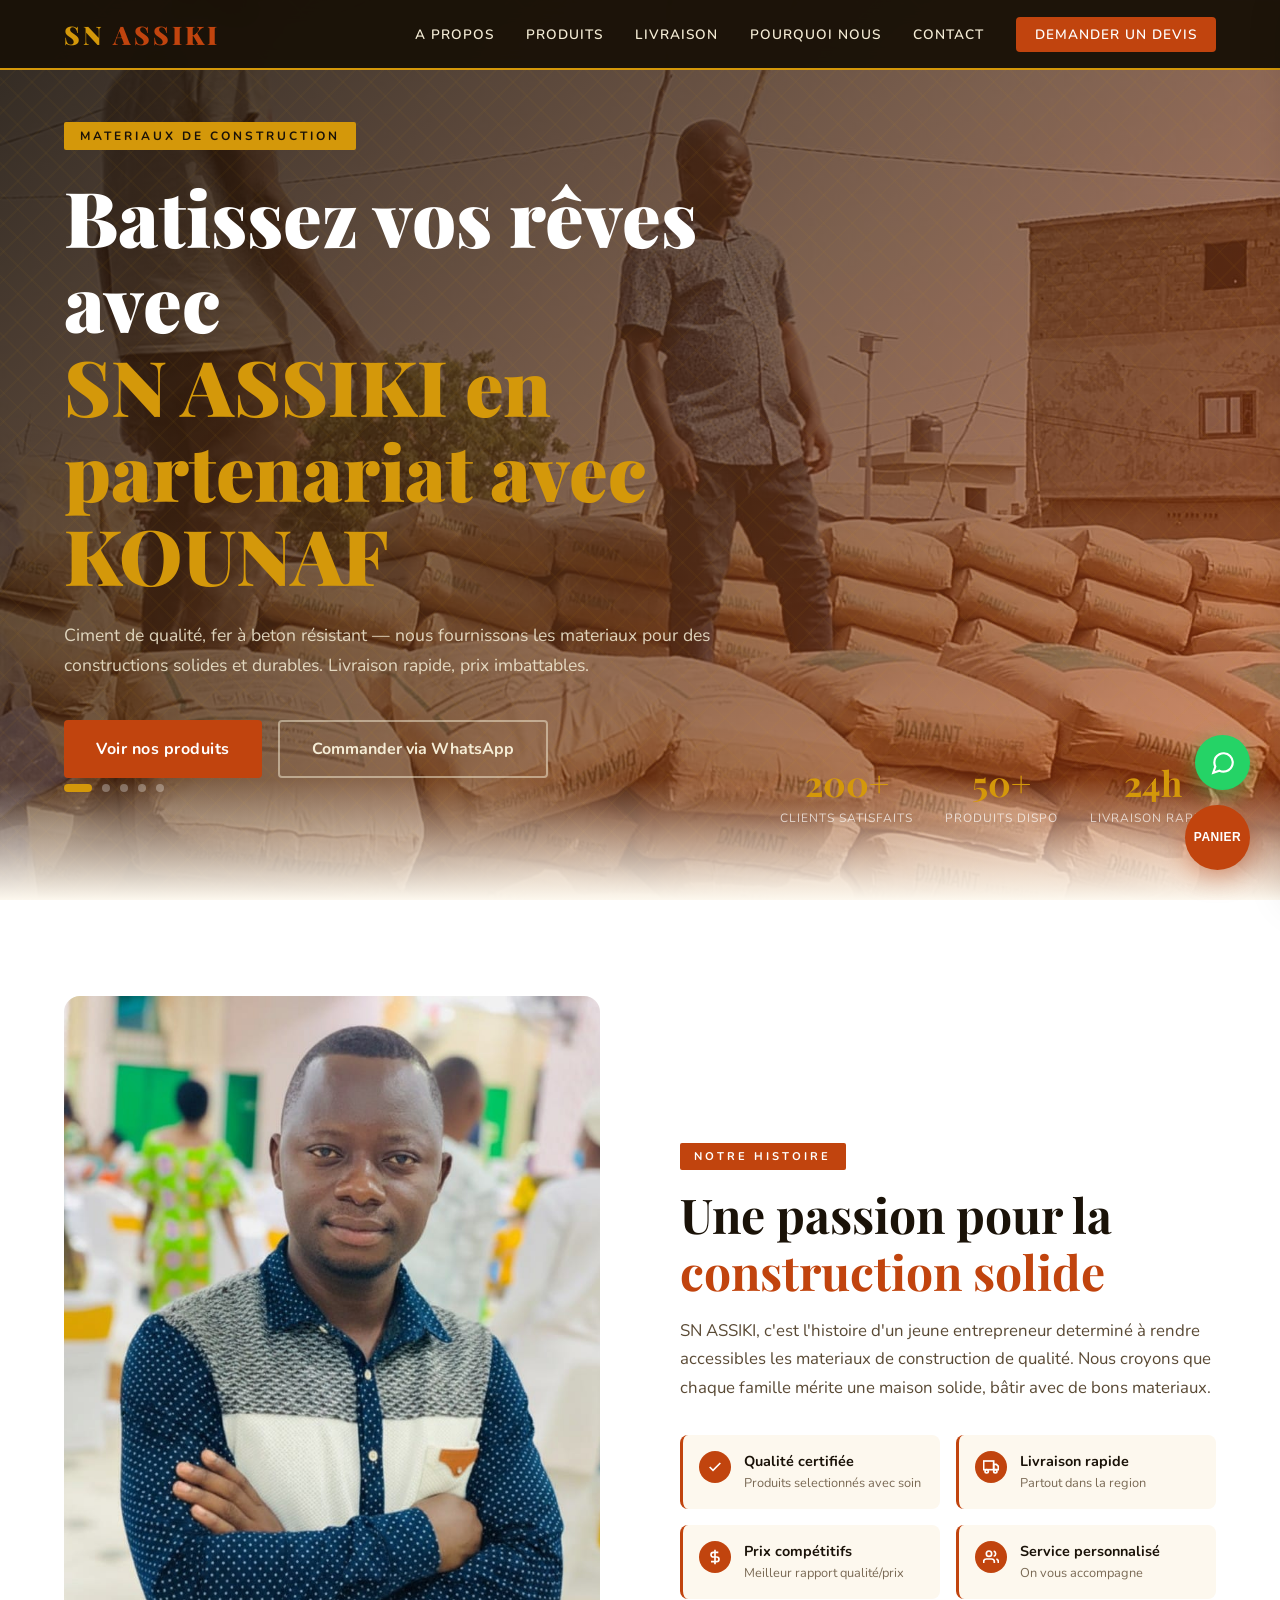
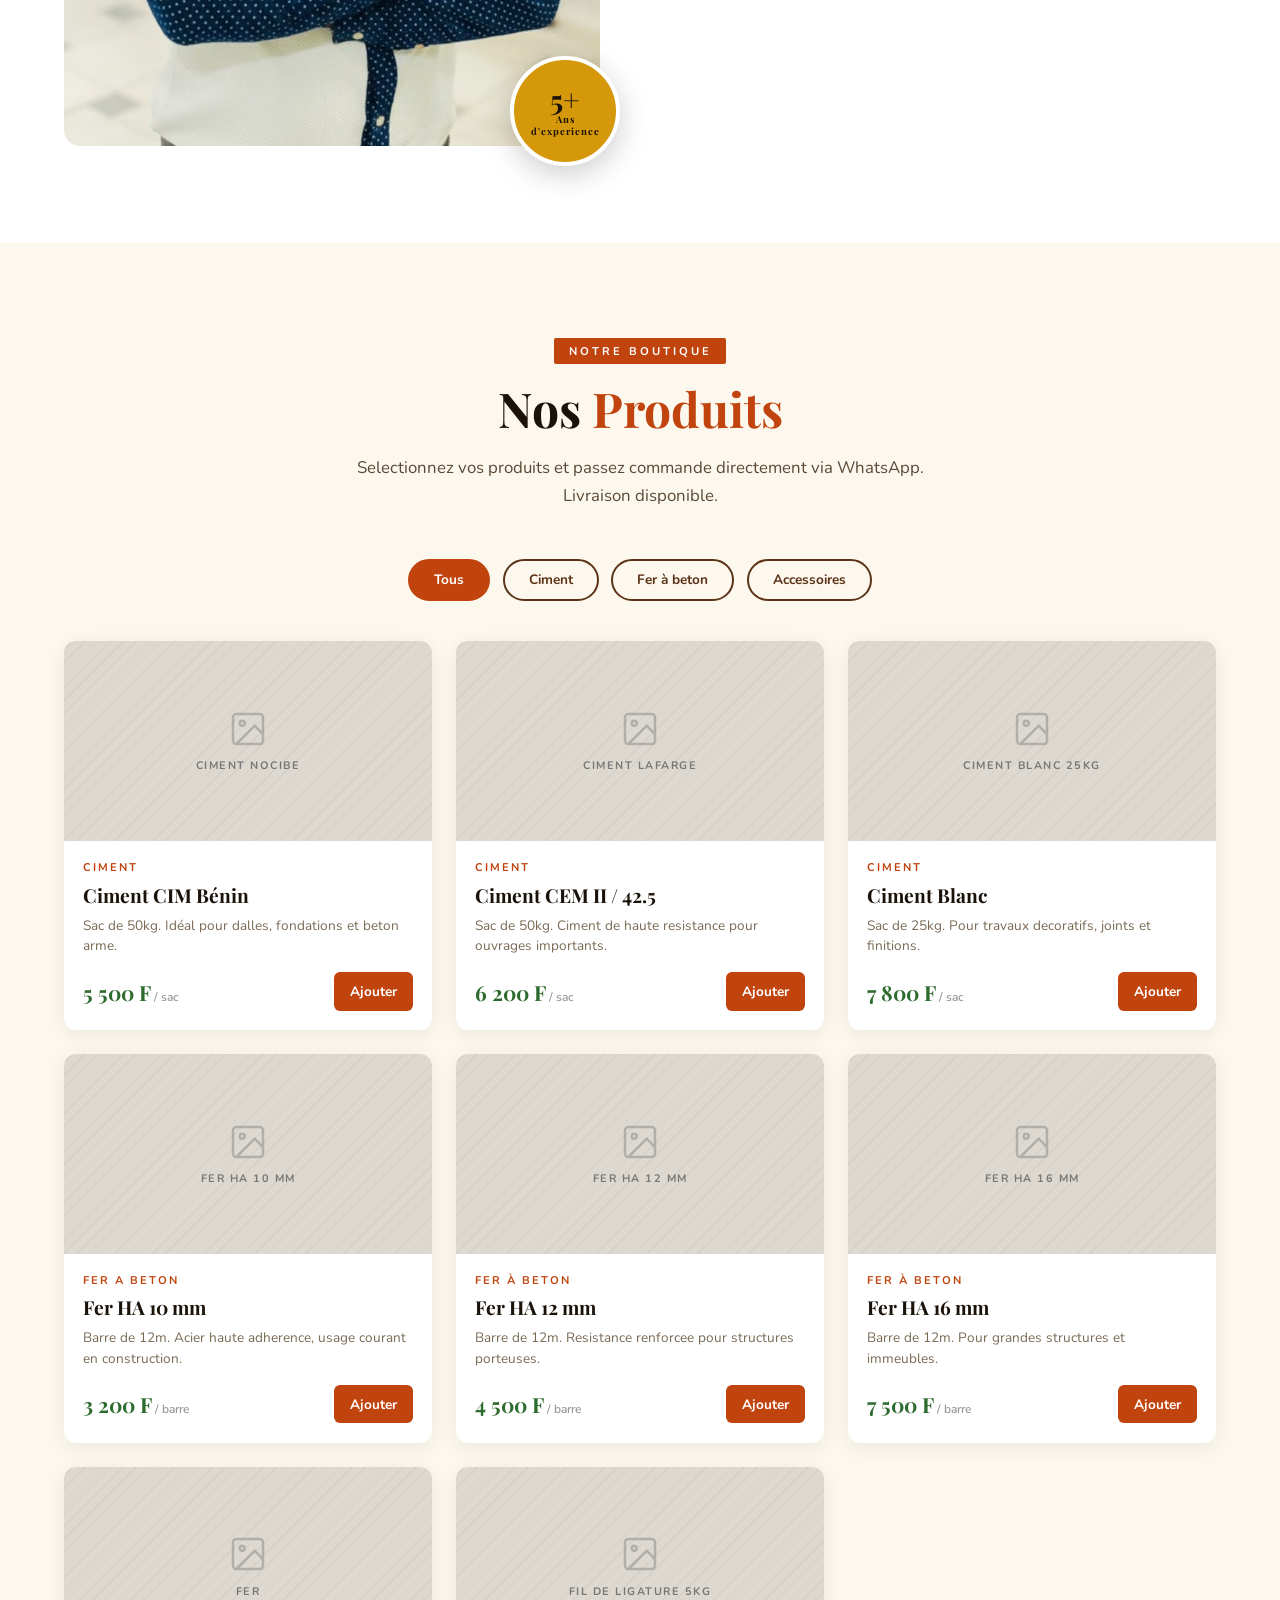
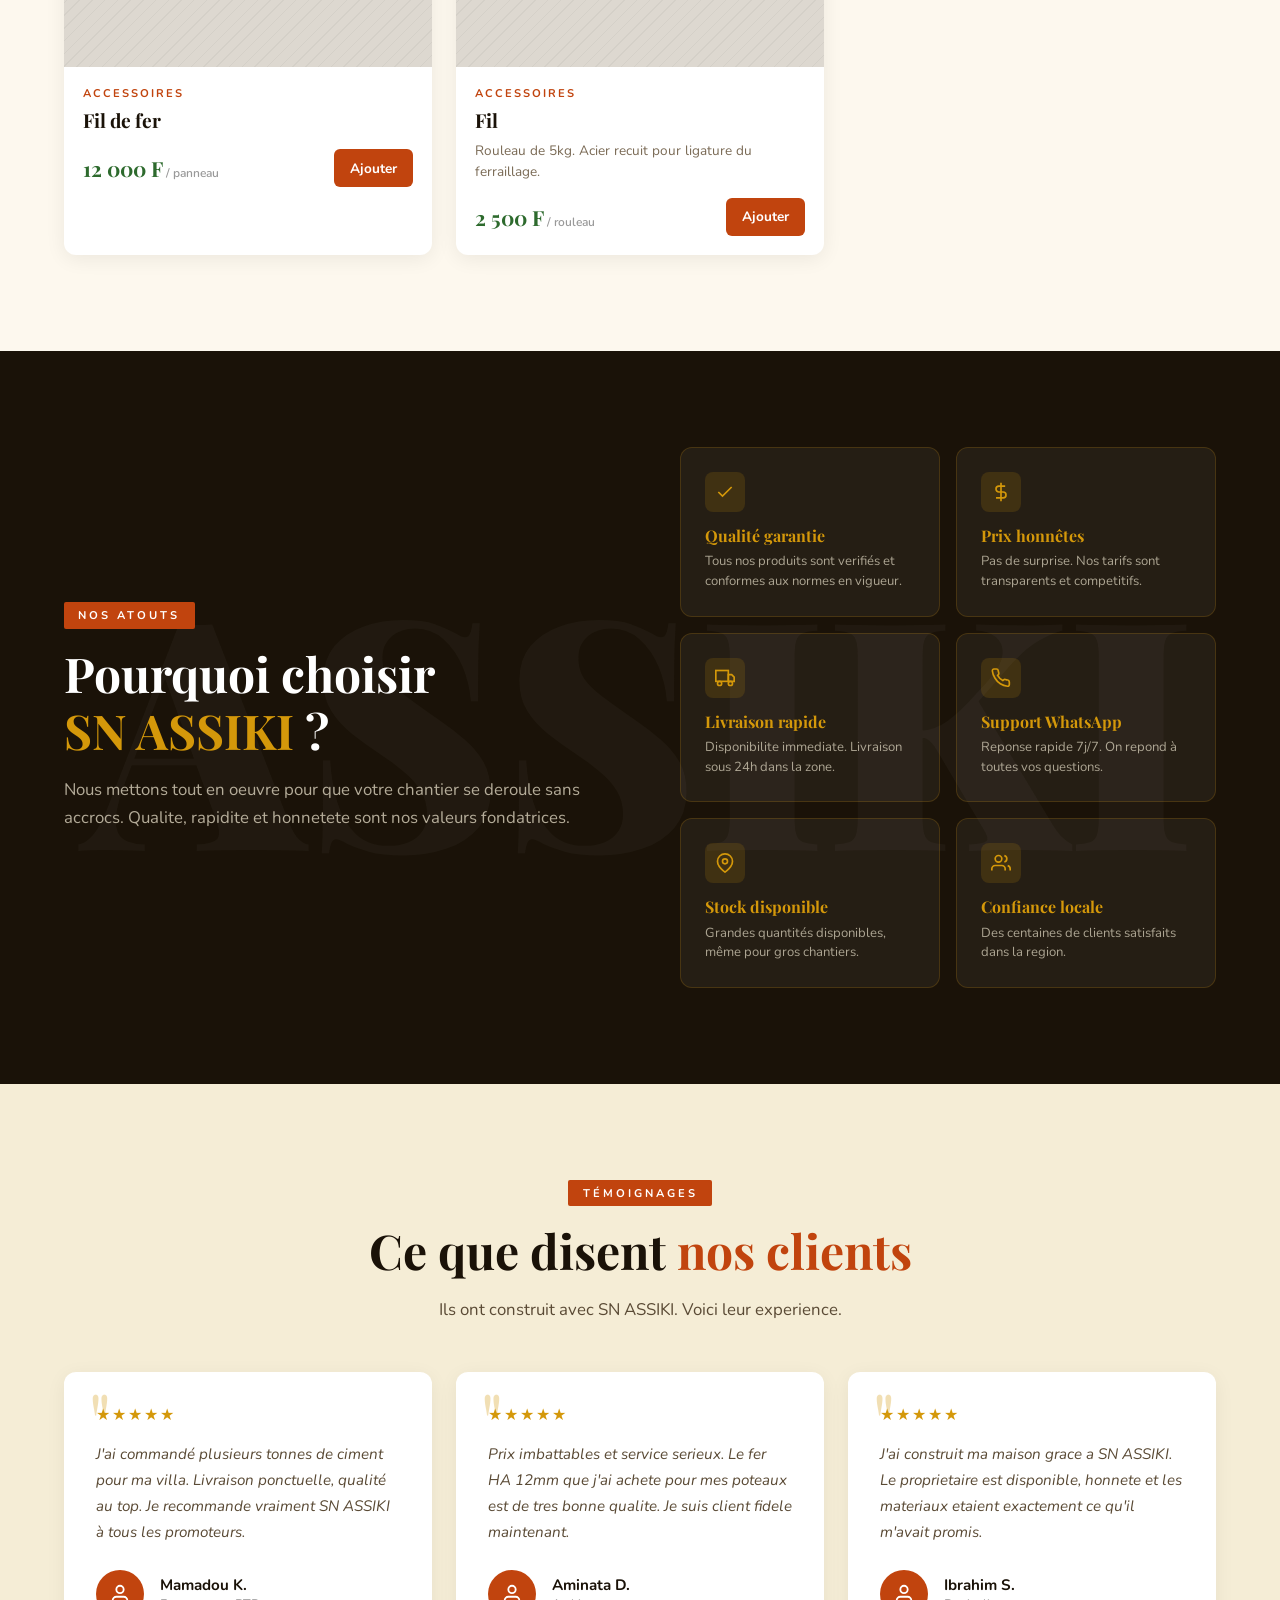
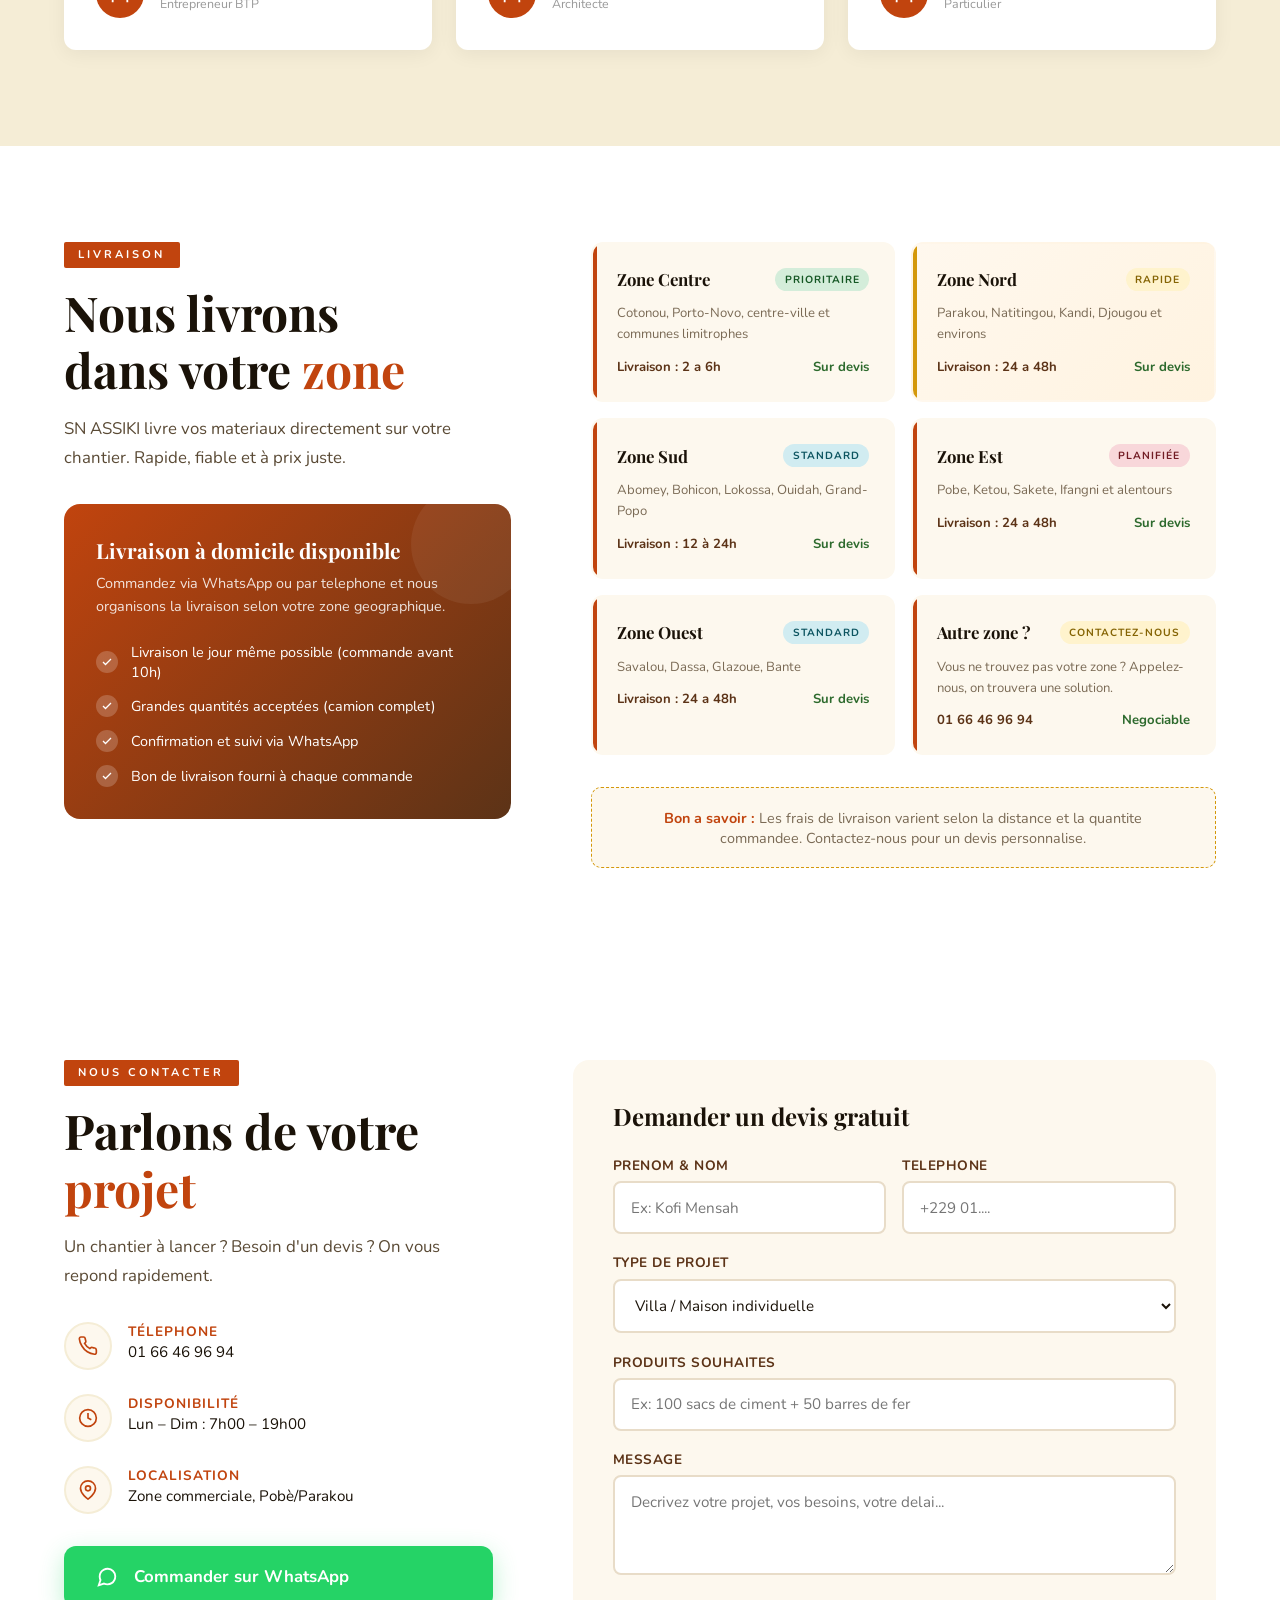
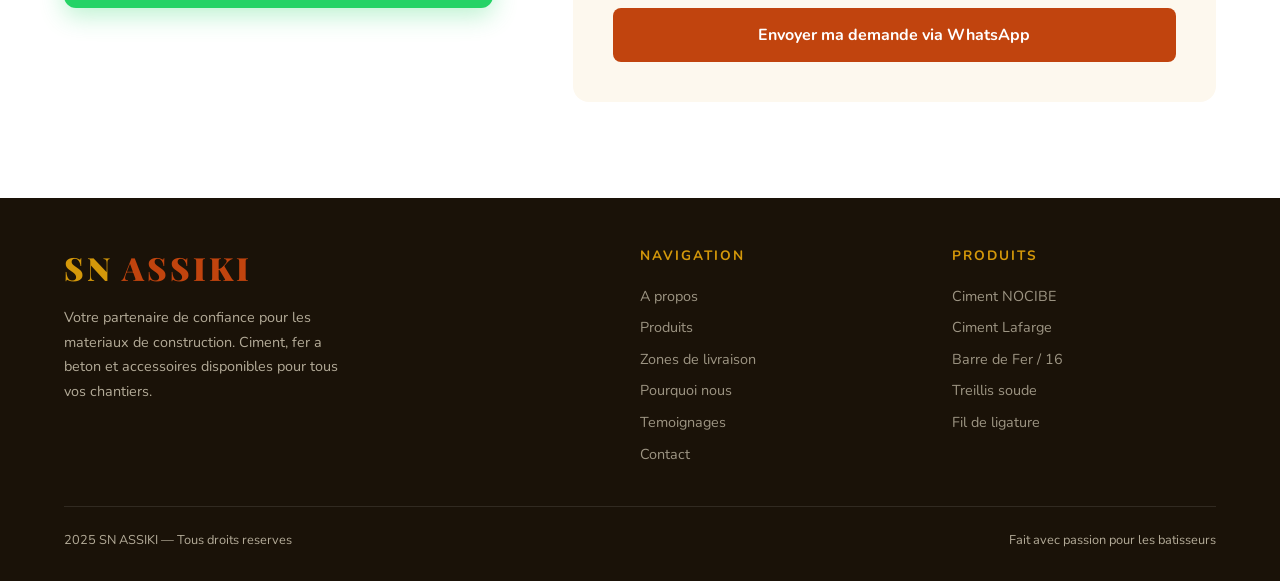
==== commit 892608de: "Ajout du fichier nom_du_fichier" ====
--- a/index01.html
+++ b/index01.html
@@ -483,7 +483,7 @@
 
         .about-image img {
             width: 100%;
-            height: 650px;
+            height: 750px;
             object-fit: cover;
             border-radius: 16px;
             display: block;
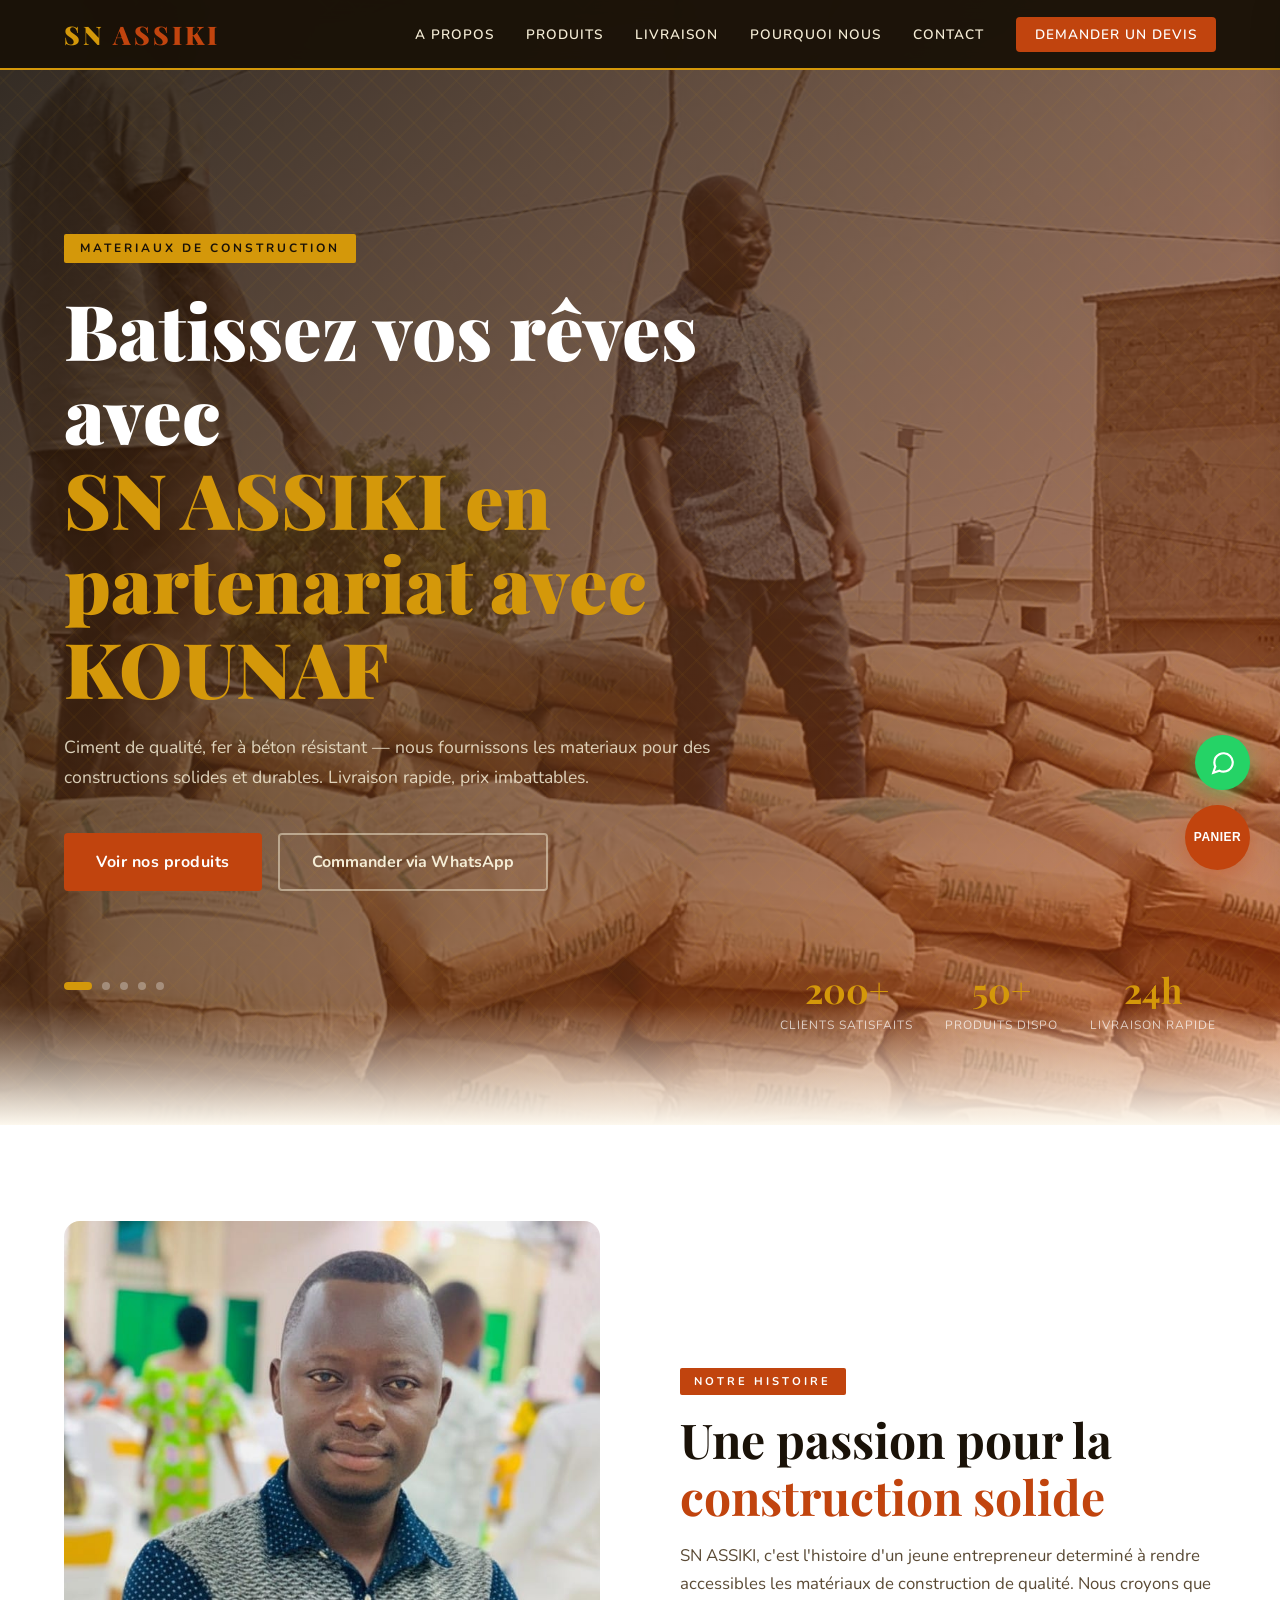
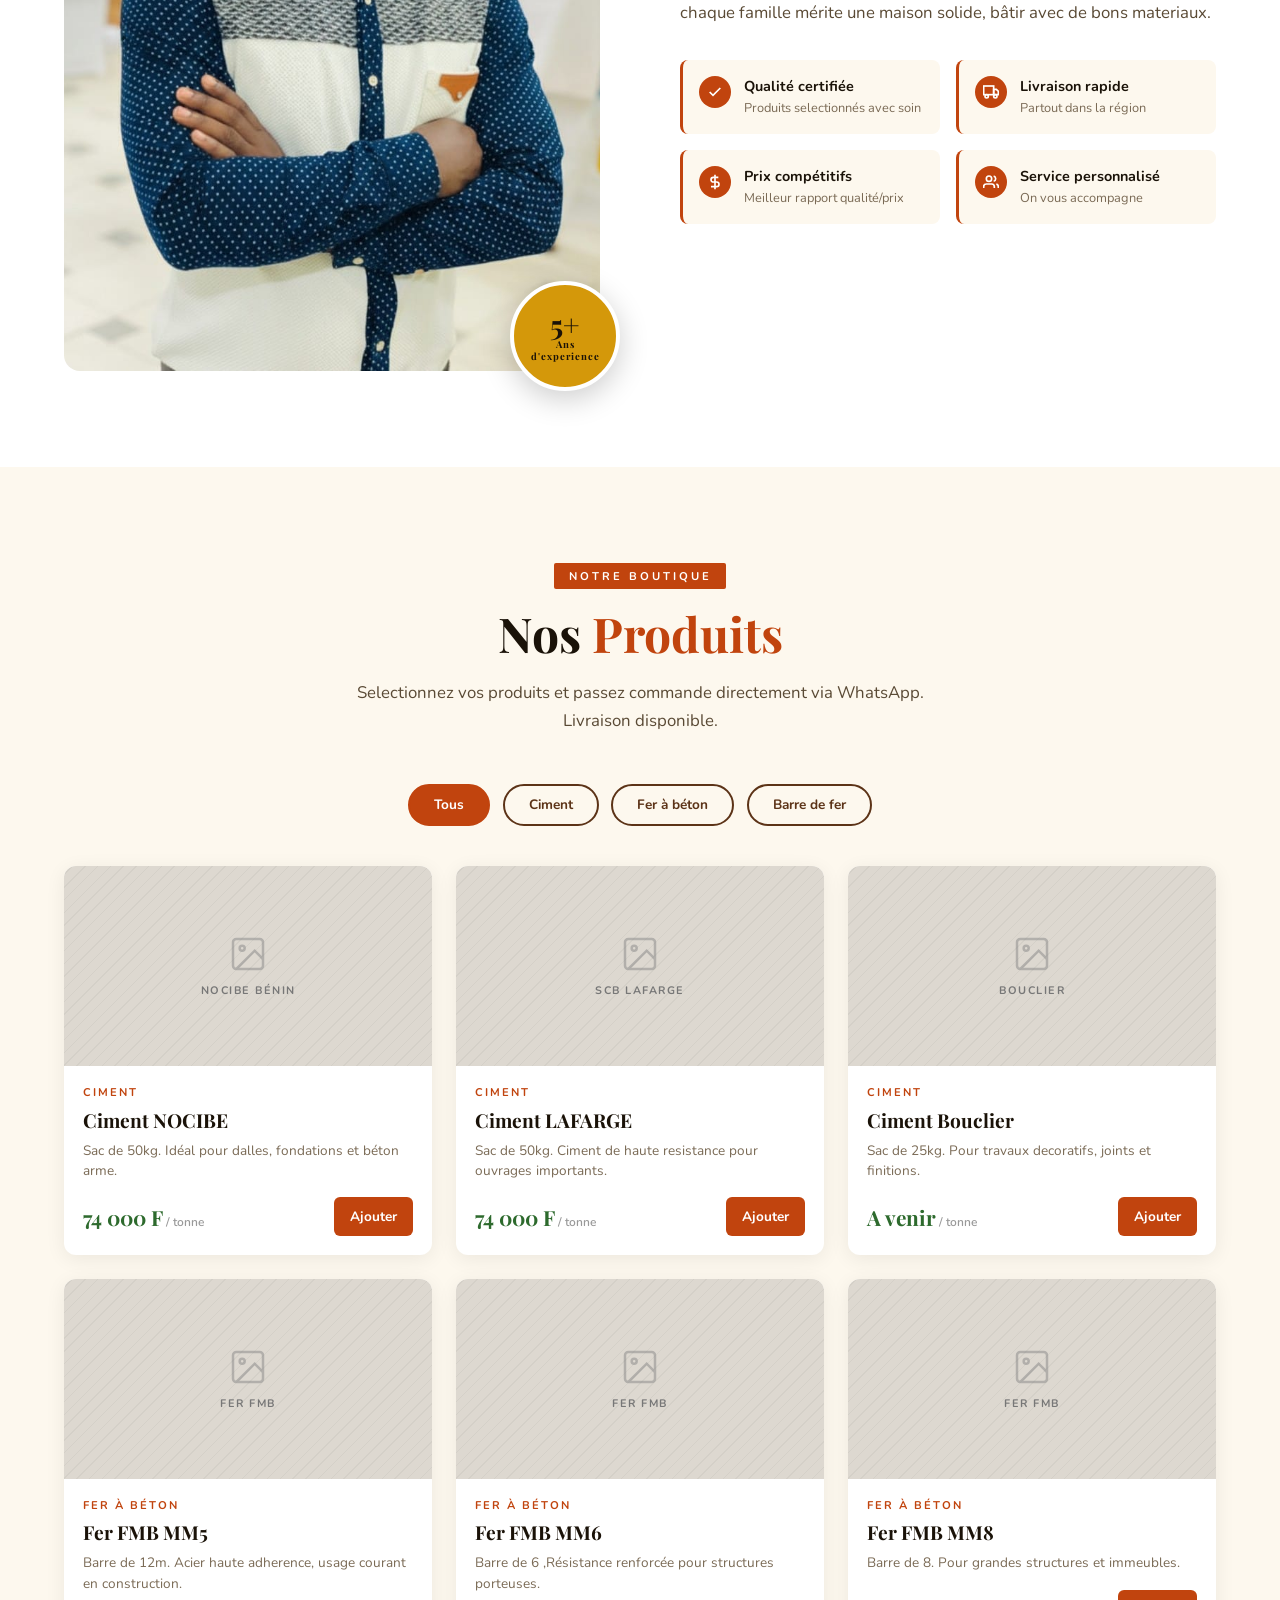
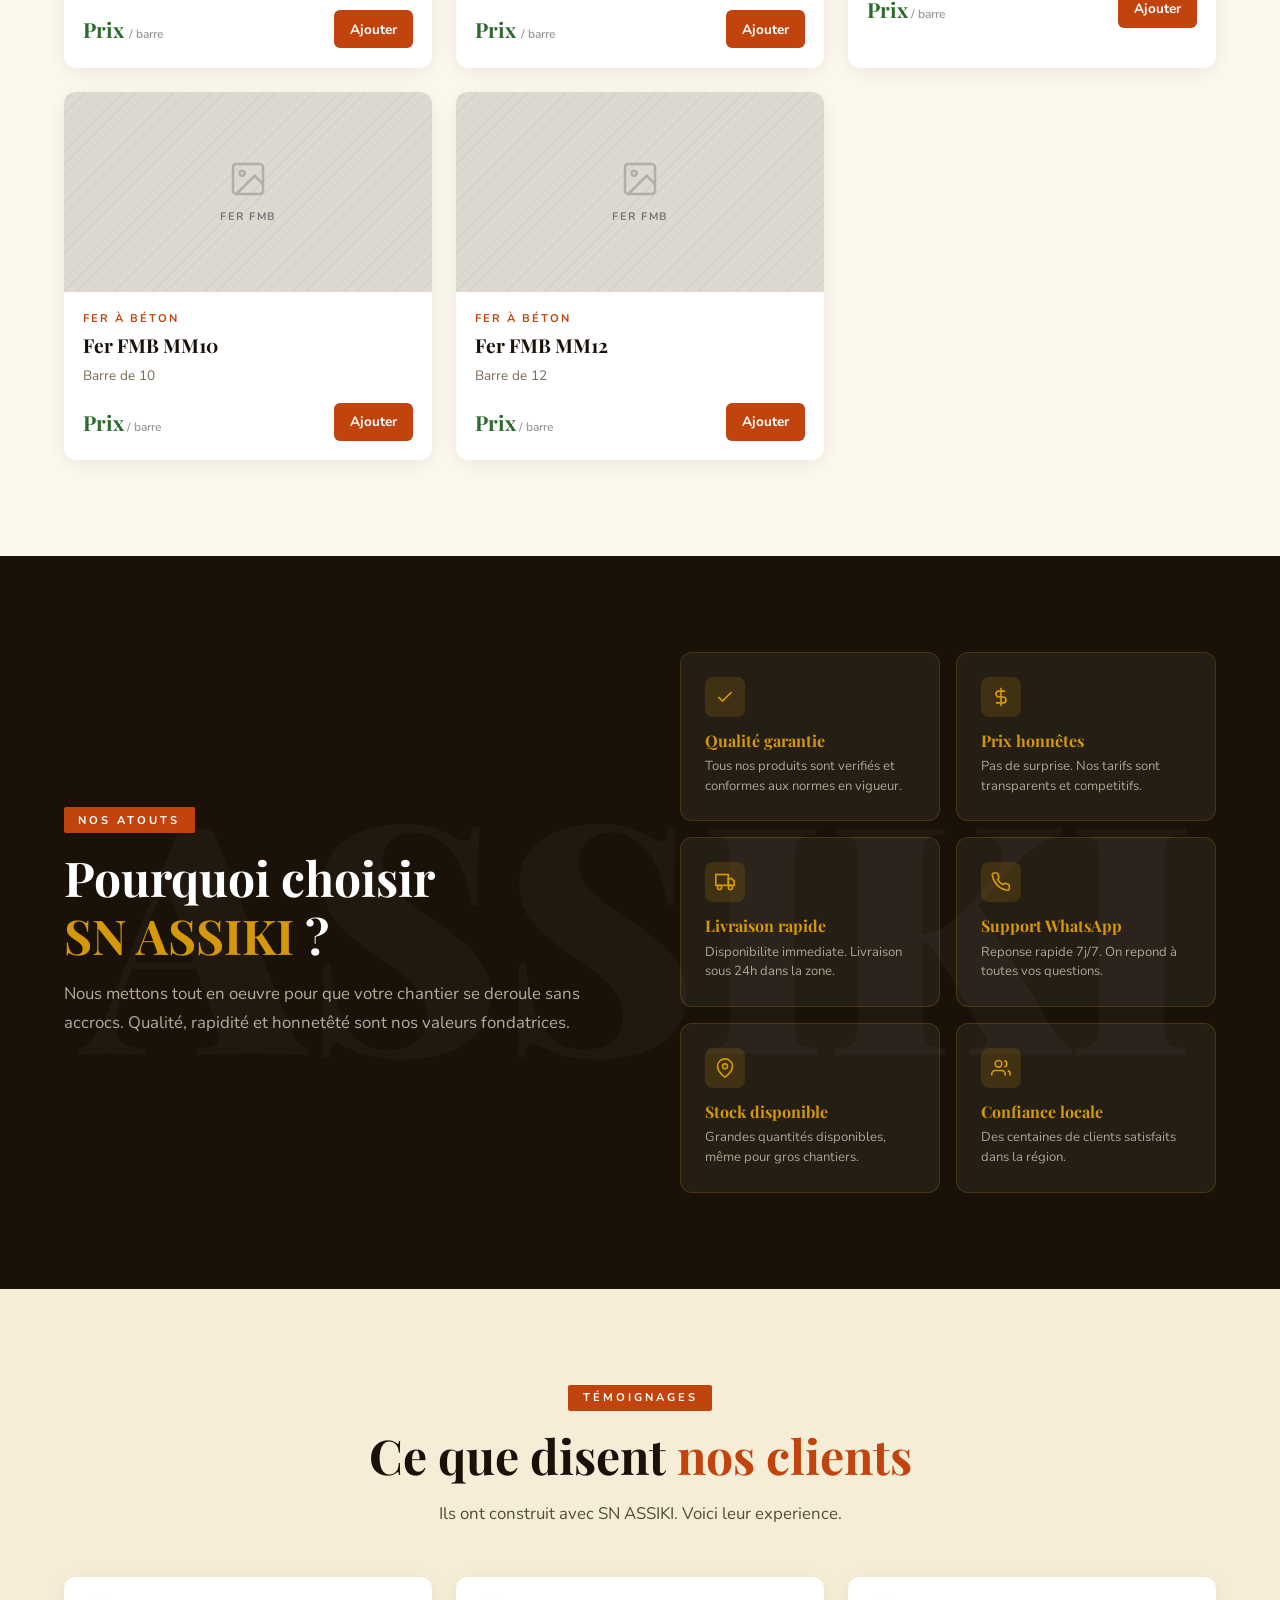
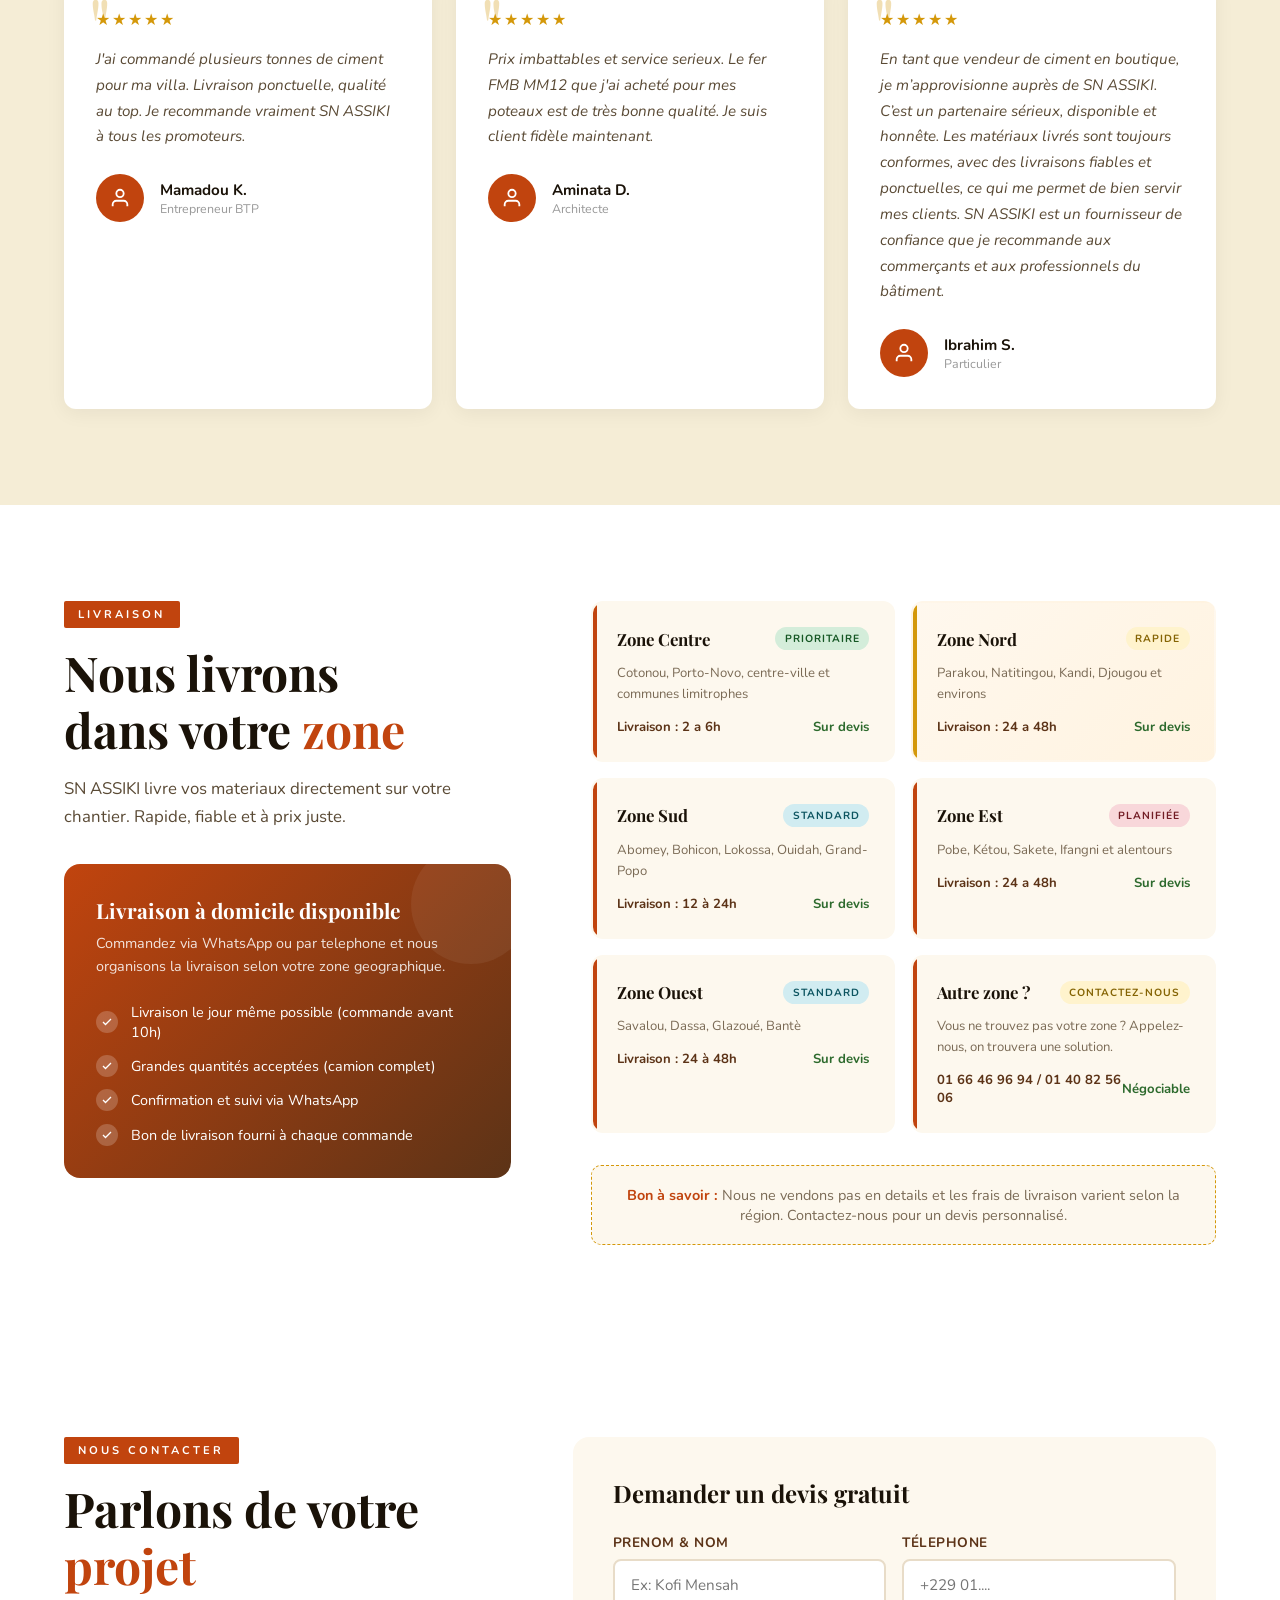
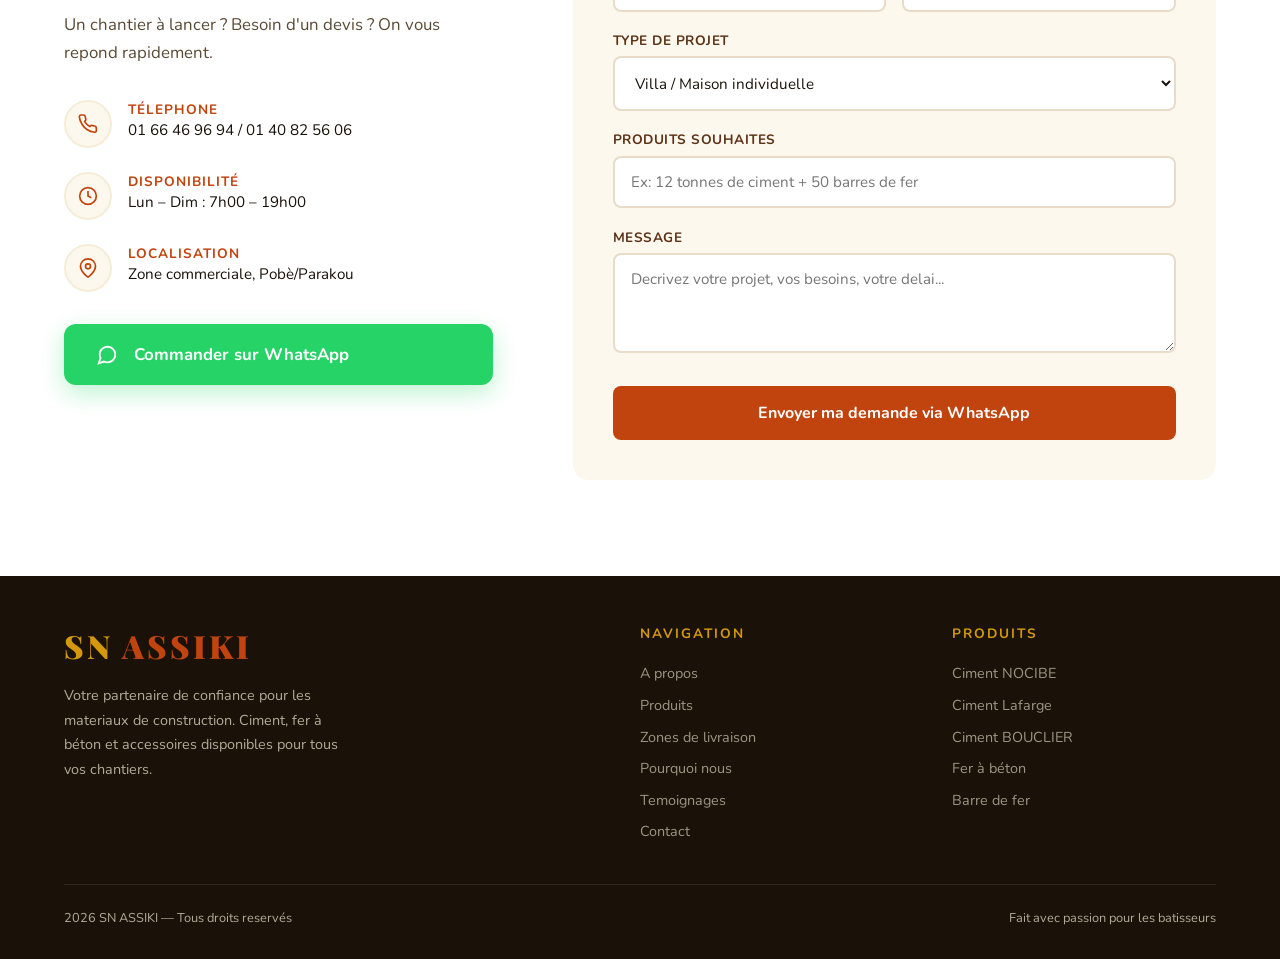
==== commit 3dcd72e9: "Ajout du fichier nom_du_fichier" ====
--- a/index01.html
+++ b/index01.html
@@ -7,1815 +7,8 @@
     <title>SN ASSIKI — Ciment &amp; Fer pour Bâtir l'Avenir</title>
     <link
         href="https://fonts.googleapis.com/css2?family=Playfair+Display:wght@700;900&family=Nunito:wght@400;600;700&display=swap"
-        rel="stylesheet" />
-    <style>
-        :root {
-            --terracotta: #C1440E;
-            --gold: #D4980A;
-            --sand: #F5EDD6;
-            --dark: #1A1208;
-            --brown: #5C3317;
-            --light: #FDF8EE;
-            --green: #2D6A2D;
-            --white: #ffffff;
-        }
-
-        * {
-            margin: 0;
-            padding: 0;
-            box-sizing: border-box;
-        }
-
-        html {
-            scroll-behavior: smooth;
-        }
-
-        body {
-            font-family: 'Nunito', sans-serif;
-            background: var(--light);
-            color: var(--dark);
-            overflow-x: hidden;
-        }
-
-        /* ========== NAV ========== */
-        nav {
-            position: fixed;
-            top: 0;
-            left: 0;
-            right: 0;
-            z-index: 1000;
-            background: rgba(26, 18, 8, 0.97);
-            backdrop-filter: blur(10px);
-            display: flex;
-            align-items: center;
-            justify-content: space-between;
-            padding: 0 5%;
-            height: 70px;
-            border-bottom: 2px solid var(--gold);
-            transition: height 0.3s;
-        }
-
-        .nav-logo {
-            font-family: 'Playfair Display', serif;
-            font-size: 1.6rem;
-            font-weight: 900;
-            color: var(--gold);
-            letter-spacing: 3px;
-            text-transform: uppercase;
-        }
-
-        .nav-logo span {
-            color: var(--terracotta);
-        }
-
-        .nav-links {
-            display: flex;
-            gap: 2rem;
-            list-style: none;
-            align-items: center;
-        }
-
-        .nav-links a {
-            color: var(--sand);
-            text-decoration: none;
-            font-weight: 600;
-            font-size: 0.85rem;
-            letter-spacing: 1px;
-            text-transform: uppercase;
-            transition: color 0.3s;
-        }
-
-        .nav-links a:hover {
-            color: var(--gold);
-        }
-
-        .nav-cta {
-            background: var(--terracotta);
-            color: white !important;
-            padding: 0.5rem 1.2rem;
-            border-radius: 4px;
-            transition: background 0.3s !important;
-        }
-
-        .nav-cta:hover {
-            background: var(--gold) !important;
-            color: var(--dark) !important;
-        }
-
-        /* ========== HAMBURGER ========== */
-        .hamburger {
-            display: none;
-            flex-direction: column;
-            gap: 5px;
-            cursor: pointer;
-            background: none;
-            border: none;
-            padding: 4px;
-            z-index: 1200;
-        }
-
-        .hamburger span {
-            display: block;
-            width: 26px;
-            height: 3px;
-            background: var(--gold);
-            border-radius: 2px;
-            transition: all 0.3s;
-        }
-
-        .hamburger.open span:nth-child(1) {
-            transform: translateY(8px) rotate(45deg);
-        }
-
-        .hamburger.open span:nth-child(2) {
-            opacity: 0;
-        }
-
-        .hamburger.open span:nth-child(3) {
-            transform: translateY(-8px) rotate(-45deg);
-        }
-
-        .mobile-nav {
-            display: none;
-            position: fixed;
-            top: 70px;
-            left: 0;
-            right: 0;
-            bottom: 0;
-            background: rgba(26, 18, 8, 0.99);
-            z-index: 1100;
-            flex-direction: column;
-            align-items: center;
-            justify-content: center;
-            gap: 0.5rem;
-            padding: 2rem;
-        }
-
-        .mobile-nav.open {
-            display: flex;
-        }
-
-        .mobile-nav a {
-            color: var(--sand);
-            text-decoration: none;
-            font-size: 1.3rem;
-            font-weight: 700;
-            letter-spacing: 2px;
-            text-transform: uppercase;
-            padding: 1rem 2rem;
-            border-bottom: 1px solid rgba(212, 152, 10, 0.2);
-            width: 100%;
-            text-align: center;
-            transition: color 0.3s;
-        }
-
-        .mobile-nav a:hover {
-            color: var(--gold);
-        }
-
-        .mobile-nav .nav-cta-mobile {
-            background: var(--terracotta);
-            color: white !important;
-            border-radius: 8px;
-            border: none !important;
-            margin-top: 1rem;
-            font-size: 1rem !important;
-        }
-
-        /* ========== HERO SLIDESHOW ========== */
-        #hero {
-            min-height: 100vh;
-            display: flex;
-            align-items: center;
-            padding: 0 5%;
-            position: relative;
-            overflow: hidden;
-        }
-
-        .hero-slides {
-            position: absolute;
-            inset: 0;
-            z-index: 0;
-        }
-
-        .hero-slide {
-            position: absolute;
-            inset: 0;
-            background-size: cover;
-            background-position: center;
-            opacity: 0;
-            transition: opacity 1.5s ease-in-out;
-        }
-
-        .hero-slide.active {
-            opacity: 1;
-        }
-
-        /* ==================================================
-       IMAGES DU SLIDESHOW — Remplacez les chemins ici
-       Exemple : url('images/photo1.jpg')
-    ================================================== */
-        .hero-slide:nth-child(1) {
-            background-image: url('img/narc5.jpeg');
-        }
-
-        .hero-slide:nth-child(2) {
-            background-image: url('img/NARCS2.jpeg');
-        }
-
-        .hero-slide:nth-child(3) {
-            background-image: url('img/NARCS.jpeg');
-        }
-
-        .hero-slide:nth-child(4) {
-            background-image: url('img/FER.webp');
-        }
-
-        .hero-slide:nth-child(5) {
-            background-image: url('img/Narc3.jpeg');
-        }
-
-        .hero-overlay {
-            position: absolute;
-            inset: 0;
-            background: linear-gradient(135deg, rgba(26, 18, 8, 0.88) 0%, rgba(92, 51, 23, 0.72) 50%, rgba(193, 68, 14, 0.55) 100%);
-            z-index: 1;
-        }
-
-        .hero-pattern {
-            position: absolute;
-            inset: 0;
-            z-index: 2;
-            background-image:
-                repeating-linear-gradient(45deg, rgba(212, 152, 10, 0.04) 0px, rgba(212, 152, 10, 0.04) 2px, transparent 2px, transparent 20px),
-                repeating-linear-gradient(-45deg, rgba(212, 152, 10, 0.04) 0px, rgba(212, 152, 10, 0.04) 2px, transparent 2px, transparent 20px);
-            pointer-events: none;
-        }
-
-        #hero::before {
-            content: '';
-            position: absolute;
-            bottom: 0;
-            left: 0;
-            right: 0;
-            height: 120px;
-            background: linear-gradient(to top, var(--light), transparent);
-            z-index: 3;
-        }
-
-        .slide-dots {
-            position: absolute;
-            bottom: 12%;
-            left: 5%;
-            display: flex;
-            gap: 10px;
-            z-index: 5;
-        }
-
-        .slide-dot {
-            width: 8px;
-            height: 8px;
-            border-radius: 50%;
-            background: rgba(255, 255, 255, 0.3);
-            border: none;
-            cursor: pointer;
-            transition: all 0.4s;
-            padding: 0;
-        }
-
-        .slide-dot.active {
-            width: 28px;
-            border-radius: 4px;
-            background: var(--gold);
-        }
-
-        .hero-content {
-            max-width: 700px;
-            position: relative;
-            z-index: 4;
-            animation: fadeUp 0.9s ease both;
-        }
-
-        @keyframes fadeUp {
-            from {
-                opacity: 0;
-                transform: translateY(40px);
-            }
-
-            to {
-                opacity: 1;
-                transform: translateY(0);
-            }
-        }
-
-        .hero-badge {
-            display: inline-block;
-            background: var(--gold);
-            color: var(--dark);
-            font-size: 0.75rem;
-            font-weight: 700;
-            letter-spacing: 3px;
-            text-transform: uppercase;
-            padding: 0.4rem 1rem;
-            border-radius: 2px;
-            margin-bottom: 1.5rem;
-            animation: fadeUp 0.9s 0.2s ease both;
-        }
-
-        .hero-title {
-            font-family: 'Playfair Display', serif;
-            font-size: clamp(2.5rem, 6vw, 5rem);
-            font-weight: 900;
-            color: var(--white);
-            line-height: 1.1;
-            margin-bottom: 1.5rem;
-            animation: fadeUp 0.9s 0.3s ease both;
-        }
-
-        .hero-title em {
-            font-style: normal;
-            color: var(--gold);
-        }
-
-        .hero-subtitle {
-            font-size: 1.1rem;
-            color: rgba(245, 237, 214, 0.85);
-            line-height: 1.7;
-            margin-bottom: 2.5rem;
-            animation: fadeUp 0.9s 0.4s ease both;
-        }
-
-        .hero-buttons {
-            display: flex;
-            gap: 1rem;
-            flex-wrap: wrap;
-            animation: fadeUp 0.9s 0.5s ease both;
-        }
-
-        .btn-primary {
-            background: var(--terracotta);
-            color: white;
-            padding: 1rem 2rem;
-            border: none;
-            border-radius: 4px;
-            font-family: 'Nunito', sans-serif;
-            font-weight: 700;
-            font-size: 1rem;
-            cursor: pointer;
-            text-decoration: none;
-            display: inline-flex;
-            align-items: center;
-            gap: 0.5rem;
-            transition: all 0.3s;
-            letter-spacing: 0.5px;
-        }
-
-        .btn-primary:hover {
-            background: var(--gold);
-            color: var(--dark);
-            transform: translateY(-2px);
-            box-shadow: 0 8px 25px rgba(212, 152, 10, 0.35);
-        }
-
-        .btn-outline {
-            background: transparent;
-            color: var(--sand);
-            padding: 1rem 2rem;
-            border: 2px solid rgba(245, 237, 214, 0.5);
-            border-radius: 4px;
-            font-family: 'Nunito', sans-serif;
-            font-weight: 700;
-            font-size: 1rem;
-            cursor: pointer;
-            text-decoration: none;
-            display: inline-flex;
-            align-items: center;
-            gap: 0.5rem;
-            transition: all 0.3s;
-        }
-
-        .btn-outline:hover {
-            border-color: var(--gold);
-            color: var(--gold);
-        }
-
-        .hero-stats {
-            position: absolute;
-            bottom: 8%;
-            right: 5%;
-            display: flex;
-            gap: 2rem;
-            z-index: 5;
-            animation: fadeUp 0.9s 0.7s ease both;
-        }
-
-        .stat {
-            text-align: center;
-            color: white;
-        }
-
-        .stat-num {
-            font-family: 'Playfair Display', serif;
-            font-size: 2.2rem;
-            font-weight: 700;
-            color: var(--gold);
-            display: block;
-        }
-
-        .stat-label {
-            font-size: 0.75rem;
-            opacity: 0.7;
-            letter-spacing: 1px;
-            text-transform: uppercase;
-        }
-
-        /* ========== SECTIONS ========== */
-        section {
-            padding: 6rem 5%;
-        }
-
-        .section-tag {
-            display: inline-block;
-            background: var(--terracotta);
-            color: white;
-            font-size: 0.7rem;
-            font-weight: 700;
-            letter-spacing: 3px;
-            text-transform: uppercase;
-            padding: 0.35rem 0.9rem;
-            border-radius: 2px;
-            margin-bottom: 1rem;
-        }
-
-        .section-title {
-            font-family: 'Playfair Display', serif;
-            font-size: clamp(2rem, 4vw, 3rem);
-            font-weight: 700;
-            line-height: 1.2;
-            margin-bottom: 1rem;
-            color: var(--dark);
-        }
-
-        .section-title em {
-            font-style: normal;
-            color: var(--terracotta);
-        }
-
-        .section-sub {
-            font-size: 1.05rem;
-            color: #5a4a35;
-            line-height: 1.7;
-            max-width: 600px;
-        }
-
-        /* ========== ABOUT ========== */
-        #about {
-            background: white;
-            display: grid;
-            grid-template-columns: 1fr 1fr;
-            gap: 5rem;
-            align-items: center;
-        }
-
-        .about-image {
-            position: relative;
-        }
-
-        .about-image img {
-            width: 100%;
-            height: 750px;
-            object-fit: cover;
-            border-radius: 16px;
-            display: block;
-        }
-
-        .about-badge-img {
-            position: absolute;
-            bottom: -20px;
-            right: -20px;
-            background: var(--gold);
-            color: var(--dark);
-            width: 110px;
-            height: 110px;
-            border-radius: 50%;
-            display: flex;
-            flex-direction: column;
-            align-items: center;
-            justify-content: center;
-            font-family: 'Playfair Display', serif;
-            font-weight: 700;
-            border: 4px solid white;
-            box-shadow: 0 8px 30px rgba(0, 0, 0, 0.2);
-        }
-
-        .about-badge-img .big {
-            font-size: 1.8rem;
-            line-height: 1;
-        }
-
-        .about-badge-img .small {
-            font-size: 0.6rem;
-            letter-spacing: 1px;
-            text-align: center;
-        }
-
-        .about-features {
-            display: grid;
-            grid-template-columns: 1fr 1fr;
-            gap: 1rem;
-            margin-top: 2rem;
-        }
-
-        .feature-item {
-            display: flex;
-            align-items: flex-start;
-            gap: 0.8rem;
-            padding: 1rem;
-            background: var(--light);
-            border-radius: 8px;
-            border-left: 3px solid var(--terracotta);
-        }
-
-        .feature-icon {
-            width: 32px;
-            height: 32px;
-            background: var(--terracotta);
-            border-radius: 50%;
-            display: flex;
-            align-items: center;
-            justify-content: center;
-            flex-shrink: 0;
-        }
-
-        .feature-icon svg {
-            width: 16px;
-            height: 16px;
-            stroke: white;
-            fill: none;
-            stroke-width: 2.5;
-        }
-
-        .feature-text strong {
-            display: block;
-            font-size: 0.9rem;
-            color: var(--dark);
-        }
-
-        .feature-text span {
-            font-size: 0.8rem;
-            color: #7a6a55;
-        }
-
-        /* ========== CATALOGUE ========== */
-        #catalogue {
-            background: var(--light);
-        }
-
-        .catalogue-header {
-            text-align: center;
-            margin-bottom: 3rem;
-        }
-
-        .catalogue-header .section-sub {
-            margin: 0 auto;
-        }
-
-        .filter-tabs {
-            display: flex;
-            justify-content: center;
-            gap: 0.8rem;
-            margin-bottom: 2.5rem;
-            flex-wrap: wrap;
-        }
-
-        .filter-tab {
-            padding: 0.6rem 1.5rem;
-            border: 2px solid var(--brown);
-            background: transparent;
-            color: var(--brown);
-            border-radius: 30px;
-            font-family: 'Nunito', sans-serif;
-            font-weight: 700;
-            font-size: 0.85rem;
-            cursor: pointer;
-            transition: all 0.3s;
-        }
-
-        .filter-tab.active,
-        .filter-tab:hover {
-            background: var(--terracotta);
-            border-color: var(--terracotta);
-            color: white;
-        }
-
-        .products-grid {
-            display: grid;
-            grid-template-columns: repeat(auto-fill, minmax(280px, 1fr));
-            gap: 1.5rem;
-        }
-
-        .product-card {
-            background: white;
-            border-radius: 12px;
-            overflow: hidden;
-            box-shadow: 0 4px 20px rgba(0, 0, 0, 0.07);
-            transition: all 0.3s;
-            cursor: pointer;
-        }
-
-        .product-card:hover {
-            transform: translateY(-6px);
-            box-shadow: 0 12px 40px rgba(193, 68, 14, 0.15);
-        }
-
-        .product-card.hidden {
-            display: none;
-        }
-
-        .product-img {
-            width: 100%;
-            height: 200px;
-            object-fit: cover;
-            display: block;
-        }
-
-        /* Placeholder propre sans emoji */
-        .product-img-placeholder {
-            width: 100%;
-            height: 200px;
-            background: #ddd8d0;
-            display: flex;
-            flex-direction: column;
-            align-items: center;
-            justify-content: center;
-            gap: 0.6rem;
-            position: relative;
-            overflow: hidden;
-        }
-
-        .product-img-placeholder::before {
-            content: '';
-            position: absolute;
-            inset: 0;
-            background-image: repeating-linear-gradient(-45deg, transparent, transparent 8px,
-                    rgba(0, 0, 0, 0.04) 8px, rgba(0, 0, 0, 0.04) 9px);
-        }
-
-        .product-img-placeholder svg {
-            width: 40px;
-            height: 40px;
-            stroke: #888;
-            fill: none;
-            stroke-width: 1.5;
-            opacity: 0.5;
-            position: relative;
-            z-index: 1;
-        }
-
-        .product-img-placeholder .ph-label {
-            font-size: 0.68rem;
-            font-weight: 700;
-            letter-spacing: 1.5px;
-            text-transform: uppercase;
-            color: #777;
-            position: relative;
-            z-index: 1;
-        }
-
-        .product-info {
-            padding: 1.2rem;
-        }
-
-        .product-category {
-            font-size: 0.7rem;
-            font-weight: 700;
-            letter-spacing: 2px;
-            text-transform: uppercase;
-            color: var(--terracotta);
-            margin-bottom: 0.4rem;
-        }
-
-        .product-name {
-            font-family: 'Playfair Display', serif;
-            font-size: 1.2rem;
-            font-weight: 700;
-            color: var(--dark);
-            margin-bottom: 0.5rem;
-        }
-
-        .product-desc {
-            font-size: 0.85rem;
-            color: #7a6a55;
-            margin-bottom: 1rem;
-            line-height: 1.5;
-        }
-
-        .product-footer {
-            display: flex;
-            align-items: center;
-            justify-content: space-between;
-        }
-
-        .product-price {
-            font-family: 'Playfair Display', serif;
-            font-size: 1.3rem;
-            font-weight: 700;
-            color: var(--green);
-        }
-
-        .product-price span {
-            font-size: 0.75rem;
-            font-family: 'Nunito', sans-serif;
-            color: #999;
-            font-weight: 600;
-        }
-
-        .add-cart-btn {
-            background: var(--terracotta);
-            color: white;
-            border: none;
-            padding: 0.6rem 1rem;
-            border-radius: 6px;
-            font-family: 'Nunito', sans-serif;
-            font-weight: 700;
-            font-size: 0.85rem;
-            cursor: pointer;
-            transition: all 0.3s;
-        }
-
-        .add-cart-btn:hover {
-            background: var(--gold);
-            color: var(--dark);
-        }
-
-        /* ========== PANIER FLOTTANT ========== */
-        #cart-btn {
-            position: fixed;
-            bottom: 30px;
-            right: 30px;
-            background: var(--terracotta);
-            color: white;
-            border: none;
-            width: 65px;
-            height: 65px;
-            border-radius: 50%;
-            font-size: 0.75rem;
-            font-weight: 700;
-            letter-spacing: 0.5px;
-            text-transform: uppercase;
-            cursor: pointer;
-            box-shadow: 0 8px 25px rgba(193, 68, 14, 0.4);
-            z-index: 999;
-            transition: all 0.3s;
-            display: flex;
-            align-items: center;
-            justify-content: center;
-            text-align: center;
-            line-height: 1.2;
-        }
-
-        #cart-btn:hover {
-            background: var(--gold);
-            color: var(--dark);
-            transform: scale(1.1);
-        }
-
-        .cart-count {
-            position: absolute;
-            top: -6px;
-            right: -6px;
-            background: var(--gold);
-            color: var(--dark);
-            width: 24px;
-            height: 24px;
-            border-radius: 50%;
-            font-size: 0.75rem;
-            font-weight: 700;
-            display: none;
-            align-items: center;
-            justify-content: center;
-        }
-
-        #cart-sidebar {
-            position: fixed;
-            top: 0;
-            right: -420px;
-            width: 400px;
-            max-width: 95vw;
-            height: 100vh;
-            background: white;
-            z-index: 1100;
-            box-shadow: -10px 0 40px rgba(0, 0, 0, 0.15);
-            transition: right 0.4s ease;
-            display: flex;
-            flex-direction: column;
-        }
-
-        #cart-sidebar.open {
-            right: 0;
-        }
-
-        #cart-overlay {
-            position: fixed;
-            inset: 0;
-            background: rgba(0, 0, 0, 0.5);
-            z-index: 1050;
-            display: none;
-        }
-
-        #cart-overlay.open {
-            display: block;
-        }
-
-        .cart-header {
-            background: var(--dark);
-            color: white;
-            padding: 1.5rem;
-            display: flex;
-            align-items: center;
-            justify-content: space-between;
-        }
-
-        .cart-header h3 {
-            font-family: 'Playfair Display', serif;
-            font-size: 1.3rem;
-        }
-
-        .cart-close {
-            background: none;
-            border: none;
-            color: white;
-            font-size: 1.5rem;
-            cursor: pointer;
-        }
-
-        .cart-items {
-            flex: 1;
-            overflow-y: auto;
-            padding: 1rem;
-        }
-
-        .cart-item {
-            display: flex;
-            align-items: center;
-            gap: 1rem;
-            padding: 1rem;
-            border-bottom: 1px solid #f0e8dc;
-        }
-
-        .cart-item-info {
-            flex: 1;
-        }
-
-        .cart-item-name {
-            font-weight: 700;
-            font-size: 0.95rem;
-        }
-
-        .cart-item-price {
-            color: var(--green);
-            font-weight: 700;
-        }
-
-        .cart-qty-controls {
-            display: flex;
-            align-items: center;
-            gap: 0.5rem;
-        }
-
-        .qty-btn {
-            background: var(--light);
-            border: 1px solid #ddd;
-            width: 28px;
-            height: 28px;
-            border-radius: 4px;
-            cursor: pointer;
-            font-weight: 700;
-            font-size: 1rem;
-            transition: all 0.2s;
-        }
-
-        .qty-btn:hover {
-            background: var(--terracotta);
-            color: white;
-            border-color: var(--terracotta);
-        }
-
-        .cart-empty {
-            text-align: center;
-            padding: 3rem;
-            color: #aaa;
-        }
-
-        .cart-empty svg {
-            width: 48px;
-            height: 48px;
-            stroke: #ccc;
-            fill: none;
-            margin-bottom: 1rem;
-        }
-
-        .cart-empty p {
-            font-size: 0.95rem;
-        }
-
-        .cart-footer {
-            padding: 1.5rem;
-            border-top: 2px solid var(--light);
-            background: var(--light);
-        }
-
-        .cart-total {
-            display: flex;
-            justify-content: space-between;
-            align-items: center;
-            font-size: 1.2rem;
-            font-weight: 700;
-            margin-bottom: 1rem;
-            color: var(--dark);
-        }
-
-        .cart-total span:last-child {
-            color: var(--green);
-            font-family: 'Playfair Display', serif;
-        }
-
-        .whatsapp-order-btn {
-            width: 100%;
-            background: #25D366;
-            color: white;
-            border: none;
-            padding: 1rem;
-            border-radius: 8px;
-            font-family: 'Nunito', sans-serif;
-            font-weight: 700;
-            font-size: 1rem;
-            cursor: pointer;
-            text-align: center;
-            transition: all 0.3s;
-            margin-bottom: 0.7rem;
-        }
-
-        .whatsapp-order-btn:hover {
-            background: #128C7E;
-            transform: translateY(-2px);
-        }
-
-        .quote-btn {
-            width: 100%;
-            background: var(--terracotta);
-            color: white;
-            border: none;
-            padding: 0.9rem;
-            border-radius: 8px;
-            font-family: 'Nunito', sans-serif;
-            font-weight: 700;
-            font-size: 0.95rem;
-            cursor: pointer;
-            transition: all 0.3s;
-        }
-
-        .quote-btn:hover {
-            background: var(--brown);
-        }
-
-        /* ========== POURQUOI NOUS ========== */
-        #why {
-            background: var(--dark);
-            color: white;
-            position: relative;
-            overflow: hidden;
-        }
-
-        #why::before {
-            content: 'ASSIKI';
-            position: absolute;
-            font-family: 'Playfair Display', serif;
-            font-size: 20rem;
-            font-weight: 900;
-            color: rgba(255, 255, 255, 0.03);
-            top: 50%;
-            left: 50%;
-            transform: translate(-50%, -50%);
-            white-space: nowrap;
-            pointer-events: none;
-        }
-
-        .why-inner {
-            display: grid;
-            grid-template-columns: 1fr 1fr;
-            gap: 5rem;
-            align-items: center;
-        }
-
-        .why-left .section-title {
-            color: white;
-        }
-
-        .why-left .section-title em {
-            color: var(--gold);
-        }
-
-        .why-left .section-sub {
-            color: rgba(245, 237, 214, 0.7);
-        }
-
-        .why-cards {
-            display: grid;
-            grid-template-columns: 1fr 1fr;
-            gap: 1rem;
-        }
-
-        .why-card {
-            background: rgba(255, 255, 255, 0.05);
-            border: 1px solid rgba(212, 152, 10, 0.2);
-            border-radius: 12px;
-            padding: 1.5rem;
-            transition: all 0.3s;
-        }
-
-        .why-card:hover {
-            background: rgba(212, 152, 10, 0.1);
-            border-color: var(--gold);
-        }
-
-        .why-icon {
-            width: 40px;
-            height: 40px;
-            margin-bottom: 0.8rem;
-            background: rgba(212, 152, 10, 0.15);
-            border-radius: 8px;
-            display: flex;
-            align-items: center;
-            justify-content: center;
-        }
-
-        .why-icon svg {
-            width: 20px;
-            height: 20px;
-            stroke: var(--gold);
-            fill: none;
-            stroke-width: 2;
-        }
-
-        .why-card h4 {
-            font-family: 'Playfair Display', serif;
-            font-size: 1rem;
-            color: var(--gold);
-            margin-bottom: 0.4rem;
-        }
-
-        .why-card p {
-            font-size: 0.82rem;
-            color: rgba(245, 237, 214, 0.65);
-            line-height: 1.5;
-        }
-
-        /* ========== TEMOIGNAGES ========== */
-        #testimonials {
-            background: var(--sand);
-        }
-
-        .testimonials-header {
-            text-align: center;
-            margin-bottom: 3rem;
-        }
-
-        .testimonials-header .section-sub {
-            margin: 0 auto;
-        }
-
-        .testimonials-grid {
-            display: grid;
-            grid-template-columns: repeat(auto-fill, minmax(300px, 1fr));
-            gap: 1.5rem;
-        }
-
-        .testimonial-card {
-            background: white;
-            border-radius: 12px;
-            padding: 2rem;
-            position: relative;
-            box-shadow: 0 4px 20px rgba(0, 0, 0, 0.06);
-        }
-
-        .testimonial-card::before {
-            content: '"';
-            font-family: 'Playfair Display', serif;
-            font-size: 5rem;
-            color: var(--gold);
-            opacity: 0.3;
-            position: absolute;
-            top: 0.5rem;
-            left: 1.5rem;
-            line-height: 1;
-        }
-
-        .stars {
-            color: var(--gold);
-            font-size: 1rem;
-            margin-bottom: 1rem;
-            letter-spacing: 2px;
-        }
-
-        .testimonial-text {
-            font-size: 0.95rem;
-            line-height: 1.7;
-            color: #5a4a35;
-            margin-bottom: 1.5rem;
-            font-style: italic;
-        }
-
-        .testimonial-author {
-            display: flex;
-            align-items: center;
-            gap: 1rem;
-        }
-
-        .author-avatar {
-            width: 48px;
-            height: 48px;
-            border-radius: 50%;
-            background: var(--terracotta);
-            display: flex;
-            align-items: center;
-            justify-content: center;
-            flex-shrink: 0;
-        }
-
-        .author-avatar svg {
-            width: 22px;
-            height: 22px;
-            stroke: white;
-            fill: none;
-            stroke-width: 2;
-        }
-
-        .author-name {
-            font-weight: 700;
-            font-size: 0.95rem;
-        }
-
-        .author-title {
-            font-size: 0.78rem;
-            color: #999;
-        }
-
-        /* ========== ZONES DE LIVRAISON ========== */
-        #livraison {
-            background: white;
-            overflow: hidden;
-        }
-
-        .livraison-inner {
-            display: grid;
-            grid-template-columns: 1fr 1.4fr;
-            gap: 5rem;
-            align-items: start;
-        }
-
-        .livraison-highlight {
-            background: linear-gradient(135deg, var(--terracotta), var(--brown));
-            color: white;
-            padding: 2rem;
-            border-radius: 16px;
-            margin-top: 2rem;
-            position: relative;
-            overflow: hidden;
-        }
-
-        .livraison-highlight::after {
-            content: '';
-            position: absolute;
-            right: -20px;
-            top: -20px;
-            width: 120px;
-            height: 120px;
-            border-radius: 50%;
-            background: rgba(255, 255, 255, 0.06);
-        }
-
-        .livraison-highlight h4 {
-            font-family: 'Playfair Display', serif;
-            font-size: 1.3rem;
-            margin-bottom: 0.5rem;
-        }
-
-        .livraison-highlight p {
-            font-size: 0.9rem;
-            opacity: 0.85;
-            line-height: 1.6;
-        }
-
-        .livraison-details {
-            display: flex;
-            flex-direction: column;
-            gap: 0.8rem;
-            margin-top: 1.5rem;
-        }
-
-        .livraison-detail-item {
-            display: flex;
-            align-items: center;
-            gap: 0.8rem;
-            font-size: 0.9rem;
-        }
-
-        .livraison-detail-item .detail-icon {
-            width: 22px;
-            height: 22px;
-            border-radius: 50%;
-            background: rgba(255, 255, 255, 0.2);
-            display: flex;
-            align-items: center;
-            justify-content: center;
-            flex-shrink: 0;
-        }
-
-        .livraison-detail-item .detail-icon svg {
-            width: 12px;
-            height: 12px;
-            stroke: white;
-            fill: none;
-            stroke-width: 2.5;
-        }
-
-        .zones-grid {
-            display: grid;
-            grid-template-columns: 1fr 1fr;
-            gap: 1rem;
-        }
-
-        .zone-card {
-            background: var(--light);
-            border-radius: 12px;
-            padding: 1.5rem;
-            border: 2px solid transparent;
-            transition: all 0.3s;
-            position: relative;
-            overflow: hidden;
-        }
-
-        .zone-card::before {
-            content: '';
-            position: absolute;
-            top: 0;
-            left: 0;
-            width: 4px;
-            height: 100%;
-            background: var(--terracotta);
-        }
-
-        .zone-card:hover {
-            border-color: var(--gold);
-            transform: translateY(-4px);
-            box-shadow: 0 8px 25px rgba(193, 68, 14, 0.12);
-        }
-
-        .zone-card.premium {
-            background: linear-gradient(135deg, #fff8ee, #fff3e0);
-        }
-
-        .zone-card.premium::before {
-            background: var(--gold);
-        }
-
-        .zone-header {
-            display: flex;
-            align-items: center;
-            justify-content: space-between;
-            margin-bottom: 0.8rem;
-        }
-
-        .zone-name {
-            font-family: 'Playfair Display', serif;
-            font-size: 1.05rem;
-            font-weight: 700;
-            color: var(--dark);
-        }
-
-        .zone-badge {
-            font-size: 0.65rem;
-            font-weight: 700;
-            letter-spacing: 1px;
-            text-transform: uppercase;
-            padding: 0.25rem 0.6rem;
-            border-radius: 20px;
-        }
-
-        .badge-free {
-            background: #d4edda;
-            color: #155724;
-        }
-
-        .badge-fast {
-            background: #fff3cd;
-            color: #856404;
-        }
-
-        .badge-standard {
-            background: #d1ecf1;
-            color: #0c5460;
-        }
-
-        .badge-premium {
-            background: #f8d7da;
-            color: #721c24;
-        }
-
-        .zone-cities {
-            font-size: 0.82rem;
-            color: #7a6a55;
-            line-height: 1.6;
-            margin-bottom: 0.8rem;
-        }
-
-        .zone-info {
-            display: flex;
-            justify-content: space-between;
-            align-items: center;
-            font-size: 0.82rem;
-            font-weight: 700;
-        }
-
-        .zone-time {
-            color: var(--brown);
-        }
-
-        .zone-price {
-            color: var(--green);
-        }
-
-        .zones-note {
-            text-align: center;
-            margin-top: 2rem;
-            padding: 1.2rem 2rem;
-            background: var(--light);
-            border-radius: 10px;
-            font-size: 0.9rem;
-            color: #7a6a55;
-            border: 1px dashed var(--gold);
-        }
-
-        .zones-note strong {
-            color: var(--terracotta);
-        }
-
-        /* ========== CONTACT ========== */
-        #contact {
-            background: white;
-        }
-
-        .contact-inner {
-            display: grid;
-            grid-template-columns: 1fr 1.5fr;
-            gap: 5rem;
-            align-items: start;
-        }
-
-        .contact-info-block {
-            display: flex;
-            flex-direction: column;
-            gap: 1.5rem;
-            margin-top: 2rem;
-        }
-
-        .contact-info-item {
-            display: flex;
-            align-items: flex-start;
-            gap: 1rem;
-        }
-
-        .contact-icon {
-            width: 48px;
-            height: 48px;
-            background: var(--light);
-            border-radius: 50%;
-            display: flex;
-            align-items: center;
-            justify-content: center;
-            flex-shrink: 0;
-            border: 2px solid var(--sand);
-        }
-
-        .contact-icon svg {
-            width: 20px;
-            height: 20px;
-            stroke: var(--terracotta);
-            fill: none;
-            stroke-width: 2;
-        }
-
-        .contact-text strong {
-            display: block;
-            font-size: 0.85rem;
-            color: var(--terracotta);
-            font-weight: 700;
-            letter-spacing: 1px;
-            text-transform: uppercase;
-        }
-
-        .contact-text span {
-            font-size: 0.95rem;
-            color: var(--dark);
-        }
-
-        .whatsapp-big-btn {
-            display: flex;
-            align-items: center;
-            gap: 1rem;
-            background: #25D366;
-            color: white;
-            text-decoration: none;
-            padding: 1.2rem 2rem;
-            border-radius: 12px;
-            font-weight: 700;
-            font-size: 1.05rem;
-            margin-top: 2rem;
-            transition: all 0.3s;
-            box-shadow: 0 8px 25px rgba(37, 211, 102, 0.3);
-        }
-
-        .whatsapp-big-btn svg {
-            width: 22px;
-            height: 22px;
-            stroke: white;
-            fill: none;
-            stroke-width: 2;
-            flex-shrink: 0;
-        }
-
-        .whatsapp-big-btn:hover {
-            background: #128C7E;
-            transform: translateY(-2px);
-        }
-
-        .contact-form {
-            background: var(--light);
-            border-radius: 16px;
-            padding: 2.5rem;
-        }
-
-        .contact-form h3 {
-            font-family: 'Playfair Display', serif;
-            font-size: 1.5rem;
-            color: var(--dark);
-            margin-bottom: 1.5rem;
-        }
-
-        .form-group {
-            margin-bottom: 1.2rem;
-        }
-
-        .form-group label {
-            display: block;
-            font-weight: 700;
-            font-size: 0.85rem;
-            color: var(--brown);
-            margin-bottom: 0.4rem;
-            letter-spacing: 0.5px;
-            text-transform: uppercase;
-        }
-
-        .form-group input,
-        .form-group select,
-        .form-group textarea {
-            width: 100%;
-            padding: 0.9rem 1rem;
-            border: 2px solid #e8dcc8;
-            border-radius: 8px;
-            font-family: 'Nunito', sans-serif;
-            font-size: 0.95rem;
-            background: white;
-            color: var(--dark);
-            transition: border-color 0.3s;
-            outline: none;
-        }
-
-        .form-group input:focus,
-        .form-group select:focus,
-        .form-group textarea:focus {
-            border-color: var(--terracotta);
-        }
-
-        .form-group textarea {
-            resize: vertical;
-            min-height: 100px;
-        }
-
-        .form-row {
-            display: grid;
-            grid-template-columns: 1fr 1fr;
-            gap: 1rem;
-        }
-
-        .submit-btn {
-            width: 100%;
-            background: var(--terracotta);
-            color: white;
-            border: none;
-            padding: 1rem;
-            border-radius: 8px;
-            font-family: 'Nunito', sans-serif;
-            font-weight: 700;
-            font-size: 1rem;
-            cursor: pointer;
-            margin-top: 0.5rem;
-            transition: all 0.3s;
-        }
-
-        .submit-btn:hover {
-            background: var(--brown);
-            transform: translateY(-2px);
-        }
-
-        /* ========== FOOTER ========== */
-        footer {
-            background: var(--dark);
-            color: rgba(245, 237, 214, 0.7);
-            padding: 3rem 5% 2rem;
-        }
-
-        .footer-inner {
-            display: grid;
-            grid-template-columns: 2fr 1fr 1fr;
-            gap: 3rem;
-            margin-bottom: 2rem;
-        }
-
-        .footer-brand .nav-logo {
-            font-size: 2rem;
-            display: block;
-            margin-bottom: 1rem;
-        }
-
-        .footer-desc {
-            font-size: 0.9rem;
-            line-height: 1.7;
-            max-width: 280px;
-        }
-
-        .footer-col h4 {
-            color: var(--gold);
-            font-weight: 700;
-            font-size: 0.85rem;
-            letter-spacing: 2px;
-            text-transform: uppercase;
-            margin-bottom: 1.2rem;
-        }
-
-        .footer-col ul {
-            list-style: none;
-        }
-
-        .footer-col ul li {
-            margin-bottom: 0.6rem;
-        }
-
-        .footer-col ul a {
-            color: rgba(245, 237, 214, 0.6);
-            text-decoration: none;
-            font-size: 0.9rem;
-            transition: color 0.3s;
-        }
-
-        .footer-col ul a:hover {
-            color: var(--gold);
-        }
-
-        .footer-bottom {
-            border-top: 1px solid rgba(255, 255, 255, 0.1);
-            padding-top: 1.5rem;
-            display: flex;
-            justify-content: space-between;
-            align-items: center;
-            font-size: 0.8rem;
-        }
-
-        /* ========== WA FLOAT ========== */
-        .wa-float {
-            position: fixed;
-            bottom: 110px;
-            right: 30px;
-            background: #25D366;
-            color: white;
-            width: 55px;
-            height: 55px;
-            border-radius: 50%;
-            display: flex;
-            align-items: center;
-            justify-content: center;
-            text-decoration: none;
-            z-index: 998;
-            box-shadow: 0 6px 20px rgba(37, 211, 102, 0.4);
-            transition: all 0.3s;
-            animation: pulse 2s infinite;
-        }
-
-        .wa-float svg {
-            width: 26px;
-            height: 26px;
-            stroke: white;
-            fill: none;
-            stroke-width: 2;
-        }
-
-        @keyframes pulse {
-
-            0%,
-            100% {
-                box-shadow: 0 6px 20px rgba(37, 211, 102, 0.4);
-            }
-
-            50% {
-                box-shadow: 0 6px 30px rgba(37, 211, 102, 0.7);
-            }
-        }
-
-        .wa-float:hover {
-            transform: scale(1.15);
-        }
-
-        /* ========== RESPONSIVE TABLETTE ========== */
-        @media (max-width: 1024px) {
-            .nav-links {
-                display: none;
-            }
-
-            .hamburger {
-                display: flex;
-            }
-
-            #about,
-            .why-inner,
-            .contact-inner,
-            .livraison-inner {
-                grid-template-columns: 1fr;
-                gap: 3rem;
-            }
-
-            .footer-inner {
-                grid-template-columns: 1fr 1fr;
-                gap: 2rem;
-            }
-
-            .hero-stats {
-                display: none;
-            }
-
-            .about-badge-img {
-                right: 10px;
-                bottom: -15px;
-            }
-
-            .form-row {
-                grid-template-columns: 1fr 1fr;
-            }
-
-            #why::before {
-                font-size: 6rem;
-            }
-
-            .about-image img {
-                height: 780px;
-            }
-
-            .section-title {
-                font-size: 2rem;
-            }
-        }
-
-        /* ========== RESPONSIVE MOBILE ========== */
-        @media (max-width: 600px) {
-            section {
-                padding: 3.5rem 5%;
-            }
-
-            .hero-title {
-                font-size: 2.2rem;
-            }
-
-            .hero-subtitle {
-                font-size: 1rem;
-            }
-
-            .hero-buttons {
-                flex-direction: column;
-            }
-
-            .hero-buttons a {
-                text-align: center;
-                justify-content: center;
-            }
-
-            #about {
-                padding: 3.5rem 5%;
-                grid-template-columns: 1fr;
-                gap: 2rem;
-            }
-
-            .about-image img {
-                height: 500px;
-            }
-
-            .about-badge-img {
-                width: 85px;
-                height: 85px;
-            }
-
-            .about-badge-img .big {
-                font-size: 1.4rem;
-            }
-
-            .about-features {
-                grid-template-columns: 1fr;
-                gap: 0.8rem;
-            }
-
-            .footer-inner {
-                grid-template-columns: 1fr;
-                gap: 2rem;
-            }
-
-            .why-cards {
-                grid-template-columns: 1fr;
-            }
-
-            .zones-grid {
-                grid-template-columns: 1fr;
-            }
-
-            .form-row {
-                grid-template-columns: 1fr;
-            }
-
-            .section-title {
-                font-size: 1.7rem;
-            }
-
-            .filter-tabs {
-                gap: 0.5rem;
-            }
-
-            .filter-tab {
-                padding: 0.5rem 1rem;
-                font-size: 0.8rem;
-            }
-
-            .products-grid {
-                grid-template-columns: 1fr;
-            }
-
-            #cart-sidebar {
-                width: 100%;
-                right: -100vw;
-            }
-
-            #cart-sidebar.open {
-                right: 0;
-            }
-
-            .testimonials-grid {
-                grid-template-columns: 1fr;
-            }
-
-            .why-inner {
-                gap: 2rem;
-            }
-
-            .why-cards {
-                grid-template-columns: 1fr 1fr;
-            }
-
-            #hero {
-                padding-top: 70px;
-            }
-
-            nav {
-                padding: 0 4%;
-            }
-
-            .contact-form {
-                padding: 1.5rem;
-            }
-
-            footer {
-                padding: 2.5rem 5% 1.5rem;
-            }
-        }
-
-        /* ========== SCROLL REVEAL ========== */
-        .reveal {
-            opacity: 0;
-            transform: translateY(30px);
-            transition: all 0.7s ease;
-        }
-
-        .reveal.visible {
-            opacity: 1;
-            transform: translateY(0);
-        }
-    </style>
+        rel="stylesheet">
+    <link rel="stylesheet" href="Css/css_ind.css" >
 </head>
 
 <body>
@@ -1870,7 +63,7 @@
         <div class="hero-content">
             <div class="hero-badge">Materiaux de Construction</div>
             <h1 class="hero-title">Batissez vos rêves avec<br ><em>SN ASSIKI en partenariat avec KOUNAF</em></h1>
-            <p class="hero-subtitle">Ciment de qualité, fer à beton résistant — nous fournissons les materiaux pour des
+            <p class="hero-subtitle">Ciment de qualité, fer à béton résistant — nous fournissons les materiaux pour des
                 constructions solides et durables. Livraison rapide, prix imbattables.</p>
             <div class="hero-buttons">
                 <a href="#catalogue" class="btn-primary">Voir nos produits</a>
@@ -1899,7 +92,7 @@
             <span class="section-tag">Notre histoire</span>
             <h2 class="section-title">Une passion pour la<br><em>construction solide</em></h2>
             <p class="section-sub">SN ASSIKI, c'est l'histoire d'un jeune entrepreneur determiné à rendre accessibles
-                les materiaux de construction de qualité. Nous croyons que chaque famille mérite une maison solide,
+                les matériaux de construction de qualité. Nous croyons que chaque famille mérite une maison solide,
                 bâtir avec de bons materiaux.</p>
             <div class="about-features">
                 <div class="feature-item">
@@ -1924,7 +117,7 @@
                     </div>
                     <div class="feature-text">
                         <strong>Livraison rapide</strong>
-                        <span>Partout dans la region</span>
+                        <span>Partout dans la région</span>
                     </div>
                 </div>
                 <div class="feature-item">
@@ -1968,8 +161,8 @@
         <div class="filter-tabs">
             <button class="filter-tab active" onclick="filterProducts('tous', event)">Tous</button>
             <button class="filter-tab" onclick="filterProducts('ciment', event)">Ciment</button>
-            <button class="filter-tab" onclick="filterProducts('fer', event)">Fer à beton</button>
-            <button class="filter-tab" onclick="filterProducts('accessoires', event)">Accessoires</button>
+            <button class="filter-tab" onclick="filterProducts('fer', event)">Fer à béton</button>
+            <button class="filter-tab" onclick="filterProducts('accessoires', event)">Barre de fer</button>
         </div>
         <div class="products-grid" id="products-grid">
 
@@ -1980,15 +173,15 @@
                         <circle cx="8.5" cy="8.5" r="1.5" />
                         <path d="M21 15l-5-5L5 21" />
                     </svg>
-                    <span class="ph-label">Ciment NOCIBE</span>
+                    <span class="ph-label">NOCIBE Bénin</span>
                 </div>
                 <div class="product-info">
                     <div class="product-category">Ciment</div>
-                    <div class="product-name">Ciment CIM Bénin</div>
-                    <div class="product-desc">Sac de 50kg. Idéal pour dalles, fondations et beton arme.</div>
+                    <div class="product-name">Ciment NOCIBE</div>
+                    <div class="product-desc">Sac de 50kg. Idéal pour dalles, fondations et béton arme.</div>
                     <div class="product-footer">
-                        <div class="product-price">5 500 F<span> / sac</span></div>
-                        <button class="add-cart-btn" onclick="addToCart('Ciment Portland CEM I', 5500)">Ajouter</button>
+                        <div class="product-price">74 000 F<span> / tonne</span></div>
+                        <button class="add-cart-btn" onclick="addToCart('Ciment NOCIBE Bénin', 74 000)">Ajouter</button>
                     </div>
                 </div>
             </div>
@@ -2000,15 +193,15 @@
                         <circle cx="8.5" cy="8.5" r="1.5" />
                         <path d="M21 15l-5-5L5 21" />
                     </svg>
-                    <span class="ph-label">Ciment Lafarge</span>
+                    <span class="ph-label"> SCB Lafarge</span>
                 </div>
                 <div class="product-info">
                     <div class="product-category">Ciment</div>
-                    <div class="product-name">Ciment CEM II / 42.5</div>
+                    <div class="product-name">Ciment LAFARGE</div>
                     <div class="product-desc">Sac de 50kg. Ciment de haute resistance pour ouvrages importants.</div>
                     <div class="product-footer">
-                        <div class="product-price">6 200 F<span> / sac</span></div>
-                        <button class="add-cart-btn" onclick="addToCart('Ciment CEM II 42.5', 6200)">Ajouter</button>
+                        <div class="product-price">74 000 F<span> / tonne</span></div>
+                        <button class="add-cart-btn" onclick="addToCart('Ciment LAFARGE ', 74 000)">Ajouter</button>
                     </div>
                 </div>
             </div>
@@ -2020,15 +213,15 @@
                         <circle cx="8.5" cy="8.5" r="1.5" />
                         <path d="M21 15l-5-5L5 21" />
                     </svg>
-                    <span class="ph-label">Ciment Blanc 25kg</span>
+                    <span class="ph-label">BOUCLIER</span>
                 </div>
                 <div class="product-info">
                     <div class="product-category">Ciment</div>
-                    <div class="product-name">Ciment Blanc</div>
+                    <div class="product-name">Ciment Bouclier</div>
                     <div class="product-desc">Sac de 25kg. Pour travaux decoratifs, joints et finitions.</div>
                     <div class="product-footer">
-                        <div class="product-price">7 800 F<span> / sac</span></div>
-                        <button class="add-cart-btn" onclick="addToCart('Ciment Blanc 25kg', 7800)">Ajouter</button>
+                        <div class="product-price"> A venir<span> / tonne</span></div>
+                        <button class="add-cart-btn" onclick="addToCart('Ciment bouclier 25kg', 000)">Ajouter</button>
                     </div>
                 </div>
             </div>
@@ -2040,15 +233,15 @@
                         <circle cx="8.5" cy="8.5" r="1.5" />
                         <path d="M21 15l-5-5L5 21" />
                     </svg>
-                    <span class="ph-label">Fer HA 10 mm</span>
+                    <span class="ph-label">Fer FMB </span>
                 </div>
                 <div class="product-info">
-                    <div class="product-category">Fer a beton</div>
-                    <div class="product-name">Fer HA 10 mm</div>
+                    <div class="product-category">Fer à béton</div>
+                    <div class="product-name">Fer FMB MM5</div>
                     <div class="product-desc">Barre de 12m. Acier haute adherence, usage courant en construction.</div>
                     <div class="product-footer">
-                        <div class="product-price">3 200 F<span> / barre</span></div>
-                        <button class="add-cart-btn" onclick="addToCart('Fer HA 10mm', 3200)">Ajouter</button>
+                        <div class="product-price"> Prix <span> / barre</span></div>
+                        <button class="add-cart-btn" onclick="addToCart('Fer FMB MM5', 3200)">Ajouter</button>
                     </div>
                 </div>
             </div>
@@ -2060,15 +253,15 @@
                         <circle cx="8.5" cy="8.5" r="1.5" />
                         <path d="M21 15l-5-5L5 21" />
                     </svg>
-                    <span class="ph-label">Fer HA 12 mm</span>
+                    <span class="ph-label">Fer FMB </span>
                 </div>
                 <div class="product-info">
-                    <div class="product-category">Fer à beton</div>
-                    <div class="product-name">Fer HA 12 mm</div>
-                    <div class="product-desc">Barre de 12m. Resistance renforcee pour structures porteuses.</div>
+                    <div class="product-category">Fer à béton</div>
+                    <div class="product-name">Fer FMB MM6</div>
+                    <div class="product-desc">Barre de 6 ,Résistance renforcée pour structures porteuses.</div>
                     <div class="product-footer">
-                        <div class="product-price">4 500 F<span> / barre</span></div>
-                        <button class="add-cart-btn" onclick="addToCart('Fer HA 12mm', 4500)">Ajouter</button>
+                        <div class="product-price">Prix <span> / barre</span></div>
+                        <button class="add-cart-btn" onclick="addToCart('Fer FMB 12mm', 4500)">Ajouter</button>
                     </div>
                 </div>
             </div>
@@ -2080,15 +273,15 @@
                         <circle cx="8.5" cy="8.5" r="1.5" />
                         <path d="M21 15l-5-5L5 21" />
                     </svg>
-                    <span class="ph-label">Fer HA 16 mm</span>
+                    <span class="ph-label">Fer FMB</span>
                 </div>
                 <div class="product-info">
-                    <div class="product-category">Fer à beton</div>
-                    <div class="product-name">Fer HA 16 mm</div>
-                    <div class="product-desc">Barre de 12m. Pour grandes structures et immeubles.</div>
+                    <div class="product-category">Fer à béton</div>
+                    <div class="product-name">Fer FMB MM8</div>
+                    <div class="product-desc">Barre de 8. Pour grandes structures et immeubles.</div>
                     <div class="product-footer">
-                        <div class="product-price">7 500 F<span> / barre</span></div>
-                        <button class="add-cart-btn" onclick="addToCart('Fer HA 16mm', 7500)">Ajouter</button>
+                        <div class="product-price">Prix<span> / barre</span></div>
+                        <button class="add-cart-btn" onclick="addToCart('Fer FMB 16mm', 00)">Ajouter</button>
                     </div>
                 </div>
             </div>
@@ -2100,15 +293,15 @@
                         <circle cx="8.5" cy="8.5" r="1.5" />
                         <path d="M21 15l-5-5L5 21" />
                     </svg>
-                    <span class="ph-label">Fer </span>
+                    <span class="ph-label">Fer FMB</span>
                 </div>
                 <div class="product-info">
-                    <div class="product-category">Accessoires</div>
-                    <div class="product-name">Fil de fer </div>
-                    <div class="product-desc">       </div>
+                    <div class="product-category">Fer à béton</div>
+                    <div class="product-name">Fer FMB MM10 </div>
+                    <div class="product-desc">Barre de 10 </div>
                     <div class="product-footer">
-                        <div class="product-price">12 000 F<span> / panneau</span></div>
-                        <button class="add-cart-btn" onclick="addToCart('Treillis soude 2x3m', 12000)">Ajouter</button>
+                        <div class="product-price">Prix<span> / barre</span></div>
+                        <button class="add-cart-btn" onclick="addToCart('Fer FMB MM10', 10000)">Ajouter</button>
                     </div>
                 </div>
             </div>
@@ -2120,15 +313,15 @@
                         <circle cx="8.5" cy="8.5" r="1.5" />
                         <path d="M21 15l-5-5L5 21" />
                     </svg>
-                    <span class="ph-label">Fil de ligature 5kg</span>
+                    <span class="ph-label">Fer FMB</span>
                 </div>
                 <div class="product-info">
-                    <div class="product-category">Accessoires</div>
-                    <div class="product-name">Fil </div>
-                    <div class="product-desc">Rouleau de 5kg. Acier recuit pour ligature du ferraillage.</div>
+                    <div class="product-category">Fer à béton</div>
+                    <div class="product-name">Fer FMB MM12 </div>
+                    <div class="product-desc">Barre de 12 </div>
                     <div class="product-footer">
-                        <div class="product-price">2 500 F<span> / rouleau</span></div>
-                        <button class="add-cart-btn" onclick="addToCart('Fil de ligature 5kg', 2500)">Ajouter</button>
+                        <div class="product-price">Prix<span> / barre</span></div>
+                        <button class="add-cart-btn" onclick="addToCart('Fer FMB MM12', 2500)">Ajouter</button>
                     </div>
                 </div>
             </div>
@@ -2143,7 +336,7 @@
                 <span class="section-tag">Nos atouts</span>
                 <h2 class="section-title">Pourquoi choisir<br><em>SN ASSIKI</em> ?</h2>
                 <p class="section-sub">Nous mettons tout en oeuvre pour que votre chantier se deroule sans accrocs.
-                    Qualite, rapidite et honnetete sont nos valeurs fondatrices.</p>
+                    Qualité, rapidité et honnetêté sont nos valeurs fondatrices.</p>
             </div>
             <div class="why-cards reveal">
                 <div class="why-card">
@@ -2195,7 +388,7 @@
                             <path d="M16 3.13a4 4 0 0 1 0 7.75" />
                         </svg></div>
                     <h4>Confiance locale</h4>
-                    <p>Des centaines de clients satisfaits dans la region.</p>
+                    <p>Des centaines de clients satisfaits dans la région.</p>
                 </div>
             </div>
         </div>
@@ -2226,8 +419,8 @@
             </div>
             <div class="testimonial-card reveal">
                 <div class="stars">&#9733;&#9733;&#9733;&#9733;&#9733;</div>
-                <p class="testimonial-text">Prix imbattables et service serieux. Le fer HA 12mm que j'ai achete pour mes
-                    poteaux est de tres bonne qualite. Je suis client fidele maintenant.</p>
+                <p class="testimonial-text">Prix imbattables et service serieux. Le fer FMB MM12 que j'ai acheté pour mes
+                    poteaux est de très bonne qualité. Je suis client fidèle maintenant.</p>
                 <div class="testimonial-author">
                     <div class="author-avatar"><svg viewBox="0 0 24 24">
                             <path d="M20 21v-2a4 4 0 0 0-4-4H8a4 4 0 0 0-4 4v2" />
@@ -2241,8 +434,9 @@
             </div>
             <div class="testimonial-card reveal">
                 <div class="stars">&#9733;&#9733;&#9733;&#9733;&#9733;</div>
-                <p class="testimonial-text">J'ai construit ma maison grace a SN ASSIKI. Le proprietaire est disponible,
-                    honnete et les materiaux etaient exactement ce qu'il m'avait promis.</p>
+                <p class="testimonial-text">En tant que vendeur de ciment en boutique, je m’approvisionne auprès de SN ASSIKI. C’est un partenaire sérieux, disponible et honnête.
+Les matériaux livrés sont toujours conformes, avec des livraisons fiables et ponctuelles, ce qui me permet de bien servir mes clients.
+SN ASSIKI est un fournisseur de confiance que je recommande aux commerçants et aux professionnels du bâtiment.</p>
                 <div class="testimonial-author">
                     <div class="author-avatar"><svg viewBox="0 0 24 24">
                             <path d="M20 21v-2a4 4 0 0 0-4-4H8a4 4 0 0 0-4 4v2" />
@@ -2329,7 +523,7 @@
                         <div class="zone-header">
                             <div class="zone-name">Zone Est</div><span class="zone-badge badge-premium">Planifiée</span>
                         </div>
-                        <div class="zone-cities">Pobe, Ketou, Sakete, Ifangni et alentours</div>
+                        <div class="zone-cities">Pobe, Kétou, Sakete, Ifangni et alentours</div>
                         <div class="zone-info"><span class="zone-time">Livraison : 24 a 48h</span><span
                                 class="zone-price">Sur devis</span></div>
                     </div>
@@ -2338,8 +532,8 @@
                             <div class="zone-name">Zone Ouest</div><span
                                 class="zone-badge badge-standard">Standard</span>
                         </div>
-                        <div class="zone-cities">Savalou, Dassa, Glazoue, Bante</div>
-                        <div class="zone-info"><span class="zone-time">Livraison : 24 a 48h</span><span
+                        <div class="zone-cities">Savalou, Dassa, Glazoué, Bantè</div>
+                        <div class="zone-info"><span class="zone-time">Livraison : 24 à 48h</span><span
                                 class="zone-price">Sur devis</span></div>
                     </div>
                     <div class="zone-card">
@@ -2349,13 +543,12 @@
                         </div>
                         <div class="zone-cities">Vous ne trouvez pas votre zone ? Appelez-nous, on trouvera une
                             solution.</div>
-                        <div class="zone-info"><span class="zone-time">01 66 46 96 94</span><span
-                                class="zone-price">Negociable</span></div>
+                        <div class="zone-info"><span class="zone-time">01 66 46 96 94 / 01 40 82 56 06</span><span
+                                class="zone-price">Négociable</span></div>
                     </div>
                 </div>
                 <div class="zones-note">
-                    <strong>Bon a savoir :</strong> Les frais de livraison varient selon la distance et la quantite
-                    commandee. Contactez-nous pour un devis personnalise.
+                    <strong>Bon à savoir : </strong> Nous ne vendons pas en details et les frais de livraison varient selon la région. Contactez-nous pour un devis personnalisé.
                 </div>
             </div>
         </div>
@@ -2374,7 +567,7 @@
                                 <path
                                     d="M22 16.92v3a2 2 0 0 1-2.18 2 19.79 19.79 0 0 1-8.63-3.07A19.5 19.5 0 0 1 4.69 12 19.79 19.79 0 0 1 1.61 3.4 2 2 0 0 1 3.6 1.22h3a2 2 0 0 1 2 1.72c.127.96.361 1.903.7 2.81a2 2 0 0 1-.45 2.11L7.91 8.81a16 16 0 0 0 6.29 6.29l.95-.94a2 2 0 0 1 2.11-.45c.907.339 1.85.573 2.81.7a2 2 0 0 1 1.72 2.02z" />
                             </svg></div>
-                        <div class="contact-text"><strong>Télephone</strong><span>01 66 46 96 94</span></div>
+                        <div class="contact-text"><strong>Télephone</strong><span>01 66 46 96 94 / 01 40 82 56 06</span></div>
                     </div>
                     <div class="contact-info-item">
                         <div class="contact-icon"><svg viewBox="0 0 24 24">
@@ -2411,7 +604,7 @@
                         <input type="text" placeholder="Ex: Kofi Mensah">
                     </div>
                     <div class="form-group">
-                        <label>Telephone</label>
+                        <label>Télephone</label>
                         <input type="tel" placeholder="+229 01....">
                     </div>
                 </div>
@@ -2427,7 +620,7 @@
                 </div>
                 <div class="form-group">
                     <label>Produits souhaites</label>
-                    <input type="text" placeholder="Ex: 100 sacs de ciment + 50 barres de fer ">
+                    <input type="text" placeholder="Ex: 12 tonnes de ciment + 50 barres de fer ">
                 </div>
                 <div class="form-group">
                     <label>Message</label>
@@ -2443,8 +636,8 @@
         <div class="footer-inner">
             <div class="footer-brand">
                 <span class="nav-logo">SN <span>ASSIKI</span></span>
-                <p class="footer-desc">Votre partenaire de confiance pour les materiaux de construction. Ciment, fer a
-                    beton et accessoires disponibles pour tous vos chantiers.</p>
+                <p class="footer-desc">Votre partenaire de confiance pour les materiaux de construction. Ciment, fer à
+                    béton et accessoires disponibles pour tous vos chantiers.</p>
             </div>
             <div class="footer-col">
                 <h4>Navigation</h4>
@@ -2462,14 +655,14 @@
                 <ul>
                     <li><a href="#catalogue">Ciment NOCIBE</a></li>
                     <li><a href="#catalogue">Ciment Lafarge</a></li>
-                    <li><a href="#catalogue">Barre de Fer / 16</a></li>
-                    <li><a href="#catalogue">Treillis soude</a></li>
-                    <li><a href="#catalogue">Fil de ligature</a></li>
+                    <li><a href="#catalogue">Ciment BOUCLIER</a></li>
+                    <li><a href="#catalogue">Fer à béton </a></li>
+                    <li><a href="#catalogue">Barre de fer</a></li>
                 </ul>
             </div>
         </div>
         <div class="footer-bottom">
-            <span>2025 SN ASSIKI — Tous droits reserves</span>
+            <span>2026 SN ASSIKI — Tous droits reservés</span>
             <span>Fait avec passion pour les batisseurs</span>
         </div>
     </footer>
@@ -2481,7 +674,7 @@
     </button>
 
     <!-- WA FLOAT -->
-    <a class="wa-float" href="https://wa.me/0166469694?text=Bonjour%20SN%20ASSIKI%20!" target="_blank"
+    <a class="wa-float" href="https://wa.me/66469694?text=Bonjour%20SN%20ASSIKI%20!" target="_blank"
         title="Commander via WhatsApp">
         <svg viewBox="0 0 24 24">
             <path
@@ -2516,133 +709,7 @@
         </div>
     </div>
 
-    <script>
-        // SLIDESHOW
-        let currentSlide = 0;
-        const slides = document.querySelectorAll('.hero-slide');
-        const dots = document.querySelectorAll('.slide-dot');
-
-        function goToSlide(n) {
-            slides[currentSlide].classList.remove('active');
-            dots[currentSlide].classList.remove('active');
-            currentSlide = (n + slides.length) % slides.length;
-            slides[currentSlide].classList.add('active');
-            dots[currentSlide].classList.add('active');
-        }
-        setInterval(() => goToSlide(currentSlide + 1), 4000);
-
-        // MENU MOBILE
-        function toggleMenu() {
-            document.getElementById('mobile-nav').classList.toggle('open');
-            document.getElementById('hamburger').classList.toggle('open');
-            document.body.style.overflow = document.getElementById('mobile-nav').classList.contains('open') ? 'hidden' : '';
-        }
-        function closeMenu() {
-            document.getElementById('mobile-nav').classList.remove('open');
-            document.getElementById('hamburger').classList.remove('open');
-            document.body.style.overflow = '';
-        }
-        window.addEventListener('resize', () => { if (window.innerWidth > 1024) closeMenu(); });
-
-        // PANIER
-        let cart = [];
-
-        function addToCart(name, price) {
-            const existing = cart.find(i => i.name === name);
-            if (existing) { existing.qty++; } else { cart.push({ name, price, qty: 1 }); }
-            updateCartUI();
-            const btn = document.getElementById('cart-btn');
-            btn.style.transform = 'scale(1.3)';
-            setTimeout(() => btn.style.transform = '', 300);
-        }
-
-        function updateCartUI() {
-            const count = cart.reduce((a, b) => a + b.qty, 0);
-            const countEl = document.getElementById('cart-count');
-            countEl.textContent = count;
-            countEl.style.display = count > 0 ? 'flex' : 'none';
-            const itemsEl = document.getElementById('cart-items');
-            const footerEl = document.getElementById('cart-footer');
-
-            if (cart.length === 0) {
-                itemsEl.innerHTML = '<div class="cart-empty"><svg viewBox="0 0 24 24" style="width:48px;height:48px;stroke:#ccc;fill:none;stroke-width:1.5"><circle cx="9" cy="21" r="1"/><circle cx="20" cy="21" r="1"/><path d="M1 1h4l2.68 13.39a2 2 0 0 0 2 1.61h9.72a2 2 0 0 0 2-1.61L23 6H6"/></svg><p>Votre panier est vide.<br/>Ajoutez des produits !</p></div>';
-                footerEl.style.display = 'none';
-                return;
-            }
-            footerEl.style.display = 'block';
-            let html = '', total = 0;
-            cart.forEach((item, idx) => {
-                total += item.price * item.qty;
-                html += `<div class="cart-item">
-        <div class="cart-item-info">
-          <div class="cart-item-name">${item.name}</div>
-          <div class="cart-item-price">${(item.price * item.qty).toLocaleString('fr-FR')} F</div>
-        </div>
-        <div class="cart-qty-controls">
-          <button class="qty-btn" onclick="changeQty(${idx}, -1)">-</button>
-          <span>${item.qty}</span>
-          <button class="qty-btn" onclick="changeQty(${idx}, 1)">+</button>
-        </div>
-      </div>`;
-            });
-            itemsEl.innerHTML = html;
-            document.getElementById('cart-total-price').textContent = total.toLocaleString('fr-FR') + ' F';
-        }
-
-        function changeQty(idx, delta) {
-            cart[idx].qty += delta;
-            if (cart[idx].qty <= 0) cart.splice(idx, 1);
-            updateCartUI();
-        }
-
-        function toggleCart() {
-            document.getElementById('cart-sidebar').classList.toggle('open');
-            document.getElementById('cart-overlay').classList.toggle('open');
-        }
-
-        function orderViaWhatsApp() {
-            if (cart.length === 0) return;
-            let msg = 'Bonjour SN ASSIKI ! Je souhaite commander :%0A%0A';
-            let total = 0;
-            cart.forEach(item => {
-                msg += `- ${item.qty}x ${item.name} : ${(item.price * item.qty).toLocaleString('fr-FR')} F%0A`;
-                total += item.price * item.qty;
-            });
-            msg += `%0ATotal estime : ${total.toLocaleString('fr-FR')} F%0A%0AMerci de confirmer la disponibilite et la livraison.`;
-            window.open('https://wa.me/0166469694?text=' + msg, '_blank');
-        }
-
-        function sendWhatsAppQuote() {
-            const inputs = document.querySelectorAll('.contact-form input, .contact-form select, .contact-form textarea');
-            const nom = inputs[0].value || 'Non precise';
-            const tel = inputs[1].value || 'Non precise';
-            const projet = inputs[2].value || 'Non precise';
-            const produits = inputs[3].value || 'Non precise';
-            const message = inputs[4].value || '';
-            const msg = `Bonjour SN ASSIKI ! Demande de devis :%0A%0ANom : ${nom}%0ATel : ${tel}%0AProjet : ${projet}%0ACommande : ${produits}%0A%0A${message}`;
-            window.open('https://wa.me/0166469694?text=' + msg, '_blank');
-        }
-
-        // FILTRES
-        function filterProducts(cat, event) {
-            document.querySelectorAll('.filter-tab').forEach(btn => btn.classList.remove('active'));
-            if (event && event.target) event.target.classList.add('active');
-            document.querySelectorAll('.product-card').forEach(card => {
-                card.classList.toggle('hidden', cat !== 'tous' && card.dataset.category !== cat);
-            });
-        }
-
-        // SCROLL REVEAL
-        const observer = new IntersectionObserver(entries => {
-            entries.forEach(e => { if (e.isIntersecting) e.target.classList.add('visible'); });
-        }, { threshold: 0.1 });
-        document.querySelectorAll('.reveal').forEach(el => observer.observe(el));
-
-        // NAV SCROLL
-        window.addEventListener('scroll', () => {
-            document.getElementById('main-nav').style.height = window.scrollY > 50 ? '58px' : '70px';
-        });
-    </script>
+<script src="Js/JS_script.js"></script>
 </body>
 
 </html>
--- a/Css/css_ind.css
+++ b/Css/css_ind.css
@@ -0,0 +1,1808 @@
+
+        :root {
+            --terracotta: #C1440E;
+            --gold: #D4980A;
+            --sand: #F5EDD6;
+            --dark: #1A1208;
+            --brown: #5C3317;
+            --light: #FDF8EE;
+            --green: #2D6A2D;
+            --white: #ffffff;
+        }
+
+        * {
+            margin: 0;
+            padding: 0;
+            box-sizing: border-box;
+        }
+
+        html {
+            scroll-behavior: smooth;
+        }
+
+        body {
+            font-family: 'Nunito', sans-serif;
+            background: var(--light);
+            color: var(--dark);
+            overflow-x: hidden;
+        }
+
+        /* ========== NAV ========== */
+        nav {
+            position: fixed;
+            top: 0;
+            left: 0;
+            right: 0;
+            z-index: 1000;
+            background: rgba(26, 18, 8, 0.97);
+            backdrop-filter: blur(10px);
+            display: flex;
+            align-items: center;
+            justify-content: space-between;
+            padding: 0 5%;
+            height: 70px;
+            border-bottom: 2px solid var(--gold);
+            transition: height 0.3s;
+        }
+
+        .nav-logo {
+            font-family: 'Playfair Display', serif;
+            font-size: 1.6rem;
+            font-weight: 900;
+            color: var(--gold);
+            letter-spacing: 3px;
+            text-transform: uppercase;
+        }
+
+        .nav-logo span {
+            color: var(--terracotta);
+        }
+
+        .nav-links {
+            display: flex;
+            gap: 2rem;
+            list-style: none;
+            align-items: center;
+        }
+
+        .nav-links a {
+            color: var(--sand);
+            text-decoration: none;
+            font-weight: 600;
+            font-size: 0.85rem;
+            letter-spacing: 1px;
+            text-transform: uppercase;
+            transition: color 0.3s;
+        }
+
+        .nav-links a:hover {
+            color: var(--gold);
+        }
+
+        .nav-cta {
+            background: var(--terracotta);
+            color: white !important;
+            padding: 0.5rem 1.2rem;
+            border-radius: 4px;
+            transition: background 0.3s !important;
+        }
+
+        .nav-cta:hover {
+            background: var(--gold) !important;
+            color: var(--dark) !important;
+        }
+
+        /* ========== HAMBURGER ========== */
+        .hamburger {
+            display: none;
+            flex-direction: column;
+            gap: 5px;
+            cursor: pointer;
+            background: none;
+            border: none;
+            padding: 4px;
+            z-index: 1200;
+        }
+
+        .hamburger span {
+            display: block;
+            width: 26px;
+            height: 3px;
+            background: var(--gold);
+            border-radius: 2px;
+            transition: all 0.3s;
+        }
+
+        .hamburger.open span:nth-child(1) {
+            transform: translateY(8px) rotate(45deg);
+        }
+
+        .hamburger.open span:nth-child(2) {
+            opacity: 0;
+        }
+
+        .hamburger.open span:nth-child(3) {
+            transform: translateY(-8px) rotate(-45deg);
+        }
+
+        .mobile-nav {
+            display: none;
+            position: fixed;
+            top: 70px;
+            left: 0;
+            right: 0;
+            bottom: 0;
+            background: rgba(26, 18, 8, 0.99);
+            z-index: 1100;
+            flex-direction: column;
+            align-items: center;
+            justify-content: center;
+            gap: 0.5rem;
+            padding: 2rem;
+        }
+
+        .mobile-nav.open {
+            display: flex;
+        }
+
+        .mobile-nav a {
+            color: var(--sand);
+            text-decoration: none;
+            font-size: 1.3rem;
+            font-weight: 700;
+            letter-spacing: 2px;
+            text-transform: uppercase;
+            padding: 1rem 2rem;
+            border-bottom: 1px solid rgba(212, 152, 10, 0.2);
+            width: 100%;
+            text-align: center;
+            transition: color 0.3s;
+        }
+
+        .mobile-nav a:hover {
+            color: var(--gold);
+        }
+
+        .mobile-nav .nav-cta-mobile {
+            background: var(--terracotta);
+            color: white !important;
+            border-radius: 8px;
+            border: none !important;
+            margin-top: 1rem;
+            font-size: 1rem !important;
+        }
+
+        /* ========== HERO SLIDESHOW ========== */
+        #hero {
+            min-height: 125vh;
+            display: flex;
+            align-items: center;
+            padding: 0 5%;
+            position: relative;
+            overflow: hidden;
+        }
+
+        .hero-slides {
+            position: absolute;
+            inset: 0;
+            z-index: 1;
+        }
+
+        .hero-slide {
+            position: absolute;
+            inset: 0;
+            background-size: cover;
+            background-position: center;
+            opacity: 0;
+            transition: opacity 1.5s ease-in-out;
+        }
+
+        .hero-slide.active {
+            opacity: 1;
+        }
+
+        /* ==================================================
+       IMAGES DU SLIDESHOW — Remplacez les chemins ici
+       Exemple : url('images/photo1.jpg')
+    ================================================== */
+        .hero-slide:nth-child(1) {
+            background-image: url('../img/narc5.jpeg');
+        }
+
+        .hero-slide:nth-child(2) {
+            background-image: url('../img/NARCS2.jpeg');
+        }
+
+        .hero-slide:nth-child(3) {
+            background-image: url('../img/NARCS.jpeg');
+        }
+
+        .hero-slide:nth-child(4) {
+            background-image: url('../img/FER.webp');
+        }
+
+        .hero-slide:nth-child(5) {
+            background-image: url('../img/Narc3.jpeg');
+        }
+
+        .hero-overlay {
+            position: absolute;
+            inset: 0;
+            background: linear-gradient(135deg, rgba(26, 18, 8, 0.88) 0%, rgba(92, 51, 23, 0.72) 50%, rgba(193, 68, 14, 0.55) 100%);
+            z-index: 1;
+        }
+
+        .hero-pattern {
+            position: absolute;
+            inset: 0;
+            z-index: 2;
+            background-image:
+                repeating-linear-gradient(45deg, rgba(212, 152, 10, 0.04) 0px, rgba(212, 152, 10, 0.04) 2px, transparent 2px, transparent 20px),
+                repeating-linear-gradient(-45deg, rgba(212, 152, 10, 0.04) 0px, rgba(212, 152, 10, 0.04) 2px, transparent 2px, transparent 20px);
+            pointer-events: none;
+        }
+
+        #hero::before {
+            content: '';
+            position: absolute;
+            bottom: 0;
+            left: 0;
+            right: 0;
+            height: 120px;
+            background: linear-gradient(to top, var(--light), transparent);
+            z-index: 3;
+        }
+
+        .slide-dots {
+            position: absolute;
+            bottom: 12%;
+            left: 5%;
+            display: flex;
+            gap: 10px;
+            z-index: 5;
+        }
+
+        .slide-dot {
+            width: 8px;
+            height: 8px;
+            border-radius: 50%;
+            background: rgba(255, 255, 255, 0.3);
+            border: none;
+            cursor: pointer;
+            transition: all 0.4s;
+            padding: 0;
+        }
+
+        .slide-dot.active {
+            width: 28px;
+            border-radius: 4px;
+            background: var(--gold);
+        }
+
+        .hero-content {
+            max-width: 700px;
+            position: relative;
+            z-index: 4;
+            animation: fadeUp 0.9s ease both;
+        }
+
+        @keyframes fadeUp {
+            from {
+                opacity: 0;
+                transform: translateY(40px);
+            }
+
+            to {
+                opacity: 1;
+                transform: translateY(0);
+            }
+        }
+
+        .hero-badge {
+            display: inline-block;
+            background: var(--gold);
+            color: var(--dark);
+            font-size: 0.75rem;
+            font-weight: 700;
+            letter-spacing: 3px;
+            text-transform: uppercase;
+            padding: 0.4rem 1rem;
+            border-radius: 2px;
+            margin-bottom: 1.5rem;
+            animation: fadeUp 0.9s 0.2s ease both;
+        }
+
+        .hero-title {
+            font-family: 'Playfair Display', serif;
+            font-size: clamp(2.5rem, 6vw, 5rem);
+            font-weight: 900;
+            color: var(--white);
+            line-height: 1.1;
+            margin-bottom: 1.5rem;
+            animation: fadeUp 0.9s 0.3s ease both;
+        }
+
+        .hero-title em {
+            font-style: normal;
+            color: var(--gold);
+        }
+
+        .hero-subtitle {
+            font-size: 1.1rem;
+            color: rgba(245, 237, 214, 0.85);
+            line-height: 1.7;
+            margin-bottom: 2.5rem;
+            animation: fadeUp 0.9s 0.4s ease both;
+        }
+
+        .hero-buttons {
+            display: flex;
+            gap: 1rem;
+            flex-wrap: wrap;
+            animation: fadeUp 0.9s 0.5s ease both;
+        }
+
+        .btn-primary {
+            background: var(--terracotta);
+            color: white;
+            padding: 1rem 2rem;
+            border: none;
+            border-radius: 4px;
+            font-family: 'Nunito', sans-serif;
+            font-weight: 700;
+            font-size: 1rem;
+            cursor: pointer;
+            text-decoration: none;
+            display: inline-flex;
+            align-items: center;
+            gap: 0.5rem;
+            transition: all 0.3s;
+            letter-spacing: 0.5px;
+        }
+
+        .btn-primary:hover {
+            background: var(--gold);
+            color: var(--dark);
+            transform: translateY(-2px);
+            box-shadow: 0 8px 25px rgba(212, 152, 10, 0.35);
+        }
+
+        .btn-outline {
+            background: transparent;
+            color: var(--sand);
+            padding: 1rem 2rem;
+            border: 2px solid rgba(245, 237, 214, 0.5);
+            border-radius: 4px;
+            font-family: 'Nunito', sans-serif;
+            font-weight: 700;
+            font-size: 1rem;
+            cursor: pointer;
+            text-decoration: none;
+            display: inline-flex;
+            align-items: center;
+            gap: 0.5rem;
+            transition: all 0.3s;
+        }
+
+        .btn-outline:hover {
+            border-color: var(--gold);
+            color: var(--gold);
+        }
+
+        .hero-stats {
+            position: absolute;
+            bottom: 8%;
+            right: 5%;
+            display: flex;
+            gap: 2rem;
+            z-index: 5;
+            animation: fadeUp 0.9s 0.7s ease both;
+        }
+
+        .stat {
+            text-align: center;
+            color: white;
+        }
+
+        .stat-num {
+            font-family: 'Playfair Display', serif;
+            font-size: 2.2rem;
+            font-weight: 700;
+            color: var(--gold);
+            display: block;
+        }
+
+        .stat-label {
+            font-size: 0.75rem;
+            opacity: 0.7;
+            letter-spacing: 1px;
+            text-transform: uppercase;
+        }
+
+        /* ========== SECTIONS ========== */
+        section {
+            padding: 6rem 5%;
+        }
+
+        .section-tag {
+            display: inline-block;
+            background: var(--terracotta);
+            color: white;
+            font-size: 0.7rem;
+            font-weight: 700;
+            letter-spacing: 3px;
+            text-transform: uppercase;
+            padding: 0.35rem 0.9rem;
+            border-radius: 2px;
+            margin-bottom: 1rem;
+        }
+
+        .section-title {
+            font-family: 'Playfair Display', serif;
+            font-size: clamp(2rem, 4vw, 3rem);
+            font-weight: 700;
+            line-height: 1.2;
+            margin-bottom: 1rem;
+            color: var(--dark);
+        }
+
+        .section-title em {
+            font-style: normal;
+            color: var(--terracotta);
+        }
+
+        .section-sub {
+            font-size: 1.05rem;
+            color: #5a4a35;
+            line-height: 1.7;
+            max-width: 600px;
+        }
+
+        /* ========== ABOUT ========== */
+        #about {
+            background: white;
+            display: grid;
+            grid-template-columns: 1fr 1fr;
+            gap: 5rem;
+            align-items: center;
+        }
+
+        .about-image {
+            position: relative;
+        }
+
+        .about-image img {
+            width: 100%;
+            height: 750px;
+            object-fit: cover;
+            border-radius: 16px;
+            display: block;
+        }
+
+        .about-badge-img {
+            position: absolute;
+            bottom: -20px;
+            right: -20px;
+            background: var(--gold);
+            color: var(--dark);
+            width: 110px;
+            height: 110px;
+            border-radius: 50%;
+            display: flex;
+            flex-direction: column;
+            align-items: center;
+            justify-content: center;
+            font-family: 'Playfair Display', serif;
+            font-weight: 700;
+            border: 4px solid white;
+            box-shadow: 0 8px 30px rgba(0, 0, 0, 0.2);
+        }
+
+        .about-badge-img .big {
+            font-size: 1.8rem;
+            line-height: 1;
+        }
+
+        .about-badge-img .small {
+            font-size: 0.6rem;
+            letter-spacing: 1px;
+            text-align: center;
+        }
+
+        .about-features {
+            display: grid;
+            grid-template-columns: 1fr 1fr;
+            gap: 1rem;
+            margin-top: 2rem;
+        }
+
+        .feature-item {
+            display: flex;
+            align-items: flex-start;
+            gap: 0.8rem;
+            padding: 1rem;
+            background: var(--light);
+            border-radius: 8px;
+            border-left: 3px solid var(--terracotta);
+        }
+
+        .feature-icon {
+            width: 32px;
+            height: 32px;
+            background: var(--terracotta);
+            border-radius: 50%;
+            display: flex;
+            align-items: center;
+            justify-content: center;
+            flex-shrink: 0;
+        }
+
+        .feature-icon svg {
+            width: 16px;
+            height: 16px;
+            stroke: white;
+            fill: none;
+            stroke-width: 2.5;
+        }
+
+        .feature-text strong {
+            display: block;
+            font-size: 0.9rem;
+            color: var(--dark);
+        }
+
+        .feature-text span {
+            font-size: 0.8rem;
+            color: #7a6a55;
+        }
+
+        /* ========== CATALOGUE ========== */
+        #catalogue {
+            background: var(--light);
+        }
+
+        .catalogue-header {
+            text-align: center;
+            margin-bottom: 3rem;
+        }
+
+        .catalogue-header .section-sub {
+            margin: 0 auto;
+        }
+
+        .filter-tabs {
+            display: flex;
+            justify-content: center;
+            gap: 0.8rem;
+            margin-bottom: 2.5rem;
+            flex-wrap: wrap;
+        }
+
+        .filter-tab {
+            padding: 0.6rem 1.5rem;
+            border: 2px solid var(--brown);
+            background: transparent;
+            color: var(--brown);
+            border-radius: 30px;
+            font-family: 'Nunito', sans-serif;
+            font-weight: 700;
+            font-size: 0.85rem;
+            cursor: pointer;
+            transition: all 0.3s;
+        }
+
+        .filter-tab.active,
+        .filter-tab:hover {
+            background: var(--terracotta);
+            border-color: var(--terracotta);
+            color: white;
+        }
+
+        .products-grid {
+            display: grid;
+            grid-template-columns: repeat(auto-fill, minmax(280px, 1fr));
+            gap: 1.5rem;
+        }
+
+        .product-card {
+            background: white;
+            border-radius: 12px;
+            overflow: hidden;
+            box-shadow: 0 4px 20px rgba(0, 0, 0, 0.07);
+            transition: all 0.3s;
+            cursor: pointer;
+        }
+
+        .product-card:hover {
+            transform: translateY(-6px);
+            box-shadow: 0 12px 40px rgba(193, 68, 14, 0.15);
+        }
+
+        .product-card.hidden {
+            display: none;
+        }
+
+        .product-img {
+            width: 100%;
+            height: 200px;
+            object-fit: cover;
+            display: block;
+        }
+
+        /* Placeholder propre sans emoji */
+        .product-img-placeholder {
+            width: 100%;
+            height: 200px;
+            background: #ddd8d0;
+            display: flex;
+            flex-direction: column;
+            align-items: center;
+            justify-content: center;
+            gap: 0.6rem;
+            position: relative;
+            overflow: hidden;
+        }
+
+        .product-img-placeholder::before {
+            content: '';
+            position: absolute;
+            inset: 0;
+            background-image: repeating-linear-gradient(-45deg, transparent, transparent 8px,
+                    rgba(0, 0, 0, 0.04) 8px, rgba(0, 0, 0, 0.04) 9px);
+        }
+
+        .product-img-placeholder svg {
+            width: 40px;
+            height: 40px;
+            stroke: #888;
+            fill: none;
+            stroke-width: 1.5;
+            opacity: 0.5;
+            position: relative;
+            z-index: 1;
+        }
+
+        .product-img-placeholder .ph-label {
+            font-size: 0.68rem;
+            font-weight: 700;
+            letter-spacing: 1.5px;
+            text-transform: uppercase;
+            color: #777;
+            position: relative;
+            z-index: 1;
+        }
+
+        .product-info {
+            padding: 1.2rem;
+        }
+
+        .product-category {
+            font-size: 0.7rem;
+            font-weight: 700;
+            letter-spacing: 2px;
+            text-transform: uppercase;
+            color: var(--terracotta);
+            margin-bottom: 0.4rem;
+        }
+
+        .product-name {
+            font-family: 'Playfair Display', serif;
+            font-size: 1.2rem;
+            font-weight: 700;
+            color: var(--dark);
+            margin-bottom: 0.5rem;
+        }
+
+        .product-desc {
+            font-size: 0.85rem;
+            color: #7a6a55;
+            margin-bottom: 1rem;
+            line-height: 1.5;
+        }
+
+        .product-footer {
+            display: flex;
+            align-items: center;
+            justify-content: space-between;
+        }
+
+        .product-price {
+            font-family: 'Playfair Display', serif;
+            font-size: 1.3rem;
+            font-weight: 700;
+            color: var(--green);
+        }
+
+        .product-price span {
+            font-size: 0.75rem;
+            font-family: 'Nunito', sans-serif;
+            color: #999;
+            font-weight: 600;
+        }
+
+        .add-cart-btn {
+            background: var(--terracotta);
+            color: white;
+            border: none;
+            padding: 0.6rem 1rem;
+            border-radius: 6px;
+            font-family: 'Nunito', sans-serif;
+            font-weight: 700;
+            font-size: 0.85rem;
+            cursor: pointer;
+            transition: all 0.3s;
+        }
+
+        .add-cart-btn:hover {
+            background: var(--gold);
+            color: var(--dark);
+        }
+
+        /* ========== PANIER FLOTTANT ========== */
+        #cart-btn {
+            position: fixed;
+            bottom: 30px;
+            right: 30px;
+            background: var(--terracotta);
+            color: white;
+            border: none;
+            width: 65px;
+            height: 65px;
+            border-radius: 50%;
+            font-size: 0.75rem;
+            font-weight: 700;
+            letter-spacing: 0.5px;
+            text-transform: uppercase;
+            cursor: pointer;
+            box-shadow: 0 8px 25px rgba(193, 68, 14, 0.4);
+            z-index: 999;
+            transition: all 0.3s;
+            display: flex;
+            align-items: center;
+            justify-content: center;
+            text-align: center;
+            line-height: 1.2;
+        }
+
+        #cart-btn:hover {
+            background: var(--gold);
+            color: var(--dark);
+            transform: scale(1.1);
+        }
+
+        .cart-count {
+            position: absolute;
+            top: -6px;
+            right: -6px;
+            background: var(--gold);
+            color: var(--dark);
+            width: 24px;
+            height: 24px;
+            border-radius: 50%;
+            font-size: 0.75rem;
+            font-weight: 700;
+            display: none;
+            align-items: center;
+            justify-content: center;
+        }
+
+        #cart-sidebar {
+            position: fixed;
+            top: 0;
+            right: -420px;
+            width: 400px;
+            max-width: 95vw;
+            height: 100vh;
+            background: white;
+            z-index: 1100;
+            box-shadow: -10px 0 40px rgba(0, 0, 0, 0.15);
+            transition: right 0.4s ease;
+            display: flex;
+            flex-direction: column;
+        }
+
+        #cart-sidebar.open {
+            right: 0;
+        }
+
+        #cart-overlay {
+            position: fixed;
+            inset: 0;
+            background: rgba(0, 0, 0, 0.5);
+            z-index: 1050;
+            display: none;
+        }
+
+        #cart-overlay.open {
+            display: block;
+        }
+
+        .cart-header {
+            background: var(--dark);
+            color: white;
+            padding: 1.5rem;
+            display: flex;
+            align-items: center;
+            justify-content: space-between;
+        }
+
+        .cart-header h3 {
+            font-family: 'Playfair Display', serif;
+            font-size: 1.3rem;
+        }
+
+        .cart-close {
+            background: none;
+            border: none;
+            color: white;
+            font-size: 1.5rem;
+            cursor: pointer;
+        }
+
+        .cart-items {
+            flex: 1;
+            overflow-y: auto;
+            padding: 1rem;
+        }
+
+        .cart-item {
+            display: flex;
+            align-items: center;
+            gap: 1rem;
+            padding: 1rem;
+            border-bottom: 1px solid #f0e8dc;
+        }
+
+        .cart-item-info {
+            flex: 1;
+        }
+
+        .cart-item-name {
+            font-weight: 700;
+            font-size: 0.95rem;
+        }
+
+        .cart-item-price {
+            color: var(--green);
+            font-weight: 700;
+        }
+
+        .cart-qty-controls {
+            display: flex;
+            align-items: center;
+            gap: 0.5rem;
+        }
+
+        .qty-btn {
+            background: var(--light);
+            border: 1px solid #ddd;
+            width: 28px;
+            height: 28px;
+            border-radius: 4px;
+            cursor: pointer;
+            font-weight: 700;
+            font-size: 1rem;
+            transition: all 0.2s;
+        }
+
+        .qty-btn:hover {
+            background: var(--terracotta);
+            color: white;
+            border-color: var(--terracotta);
+        }
+
+        .cart-empty {
+            text-align: center;
+            padding: 3rem;
+            color: #aaa;
+        }
+
+        .cart-empty svg {
+            width: 48px;
+            height: 48px;
+            stroke: #ccc;
+            fill: none;
+            margin-bottom: 1rem;
+        }
+
+        .cart-empty p {
+            font-size: 0.95rem;
+        }
+
+        .cart-footer {
+            padding: 1.5rem;
+            border-top: 2px solid var(--light);
+            background: var(--light);
+        }
+
+        .cart-total {
+            display: flex;
+            justify-content: space-between;
+            align-items: center;
+            font-size: 1.2rem;
+            font-weight: 700;
+            margin-bottom: 1rem;
+            color: var(--dark);
+        }
+
+        .cart-total span:last-child {
+            color: var(--green);
+            font-family: 'Playfair Display', serif;
+        }
+
+        .whatsapp-order-btn {
+            width: 100%;
+            background: #25D366;
+            color: white;
+            border: none;
+            padding: 1rem;
+            border-radius: 8px;
+            font-family: 'Nunito', sans-serif;
+            font-weight: 700;
+            font-size: 1rem;
+            cursor: pointer;
+            text-align: center;
+            transition: all 0.3s;
+            margin-bottom: 0.7rem;
+        }
+
+        .whatsapp-order-btn:hover {
+            background: #128C7E;
+            transform: translateY(-2px);
+        }
+
+        .quote-btn {
+            width: 100%;
+            background: var(--terracotta);
+            color: white;
+            border: none;
+            padding: 0.9rem;
+            border-radius: 8px;
+            font-family: 'Nunito', sans-serif;
+            font-weight: 700;
+            font-size: 0.95rem;
+            cursor: pointer;
+            transition: all 0.3s;
+        }
+
+        .quote-btn:hover {
+            background: var(--brown);
+        }
+
+        /* ========== POURQUOI NOUS ========== */
+        #why {
+            background: var(--dark);
+            color: white;
+            position: relative;
+            overflow: hidden;
+        }
+
+        #why::before {
+            content: 'ASSIKI';
+            position: absolute;
+            font-family: 'Playfair Display', serif;
+            font-size: 20rem;
+            font-weight: 900;
+            color: rgba(255, 255, 255, 0.03);
+            top: 50%;
+            left: 50%;
+            transform: translate(-50%, -50%);
+            white-space: nowrap;
+            pointer-events: none;
+        }
+
+        .why-inner {
+            display: grid;
+            grid-template-columns: 1fr 1fr;
+            gap: 5rem;
+            align-items: center;
+        }
+
+        .why-left .section-title {
+            color: white;
+        }
+
+        .why-left .section-title em {
+            color: var(--gold);
+        }
+
+        .why-left .section-sub {
+            color: rgba(245, 237, 214, 0.7);
+        }
+
+        .why-cards {
+            display: grid;
+            grid-template-columns: 1fr 1fr;
+            gap: 1rem;
+        }
+
+        .why-card {
+            background: rgba(255, 255, 255, 0.05);
+            border: 1px solid rgba(212, 152, 10, 0.2);
+            border-radius: 12px;
+            padding: 1.5rem;
+            transition: all 0.3s;
+        }
+
+        .why-card:hover {
+            background: rgba(212, 152, 10, 0.1);
+            border-color: var(--gold);
+        }
+
+        .why-icon {
+            width: 40px;
+            height: 40px;
+            margin-bottom: 0.8rem;
+            background: rgba(212, 152, 10, 0.15);
+            border-radius: 8px;
+            display: flex;
+            align-items: center;
+            justify-content: center;
+        }
+
+        .why-icon svg {
+            width: 20px;
+            height: 20px;
+            stroke: var(--gold);
+            fill: none;
+            stroke-width: 2;
+        }
+
+        .why-card h4 {
+            font-family: 'Playfair Display', serif;
+            font-size: 1rem;
+            color: var(--gold);
+            margin-bottom: 0.4rem;
+        }
+
+        .why-card p {
+            font-size: 0.82rem;
+            color: rgba(245, 237, 214, 0.65);
+            line-height: 1.5;
+        }
+
+        /* ========== TEMOIGNAGES ========== */
+        #testimonials {
+            background: var(--sand);
+        }
+
+        .testimonials-header {
+            text-align: center;
+            margin-bottom: 3rem;
+        }
+
+        .testimonials-header .section-sub {
+            margin: 0 auto;
+        }
+
+        .testimonials-grid {
+            display: grid;
+            grid-template-columns: repeat(auto-fill, minmax(300px, 1fr));
+            gap: 1.5rem;
+        }
+
+        .testimonial-card {
+            background: white;
+            border-radius: 12px;
+            padding: 2rem;
+            position: relative;
+            box-shadow: 0 4px 20px rgba(0, 0, 0, 0.06);
+        }
+
+        .testimonial-card::before {
+            content: '"';
+            font-family: 'Playfair Display', serif;
+            font-size: 5rem;
+            color: var(--gold);
+            opacity: 0.3;
+            position: absolute;
+            top: 0.5rem;
+            left: 1.5rem;
+            line-height: 1;
+        }
+
+        .stars {
+            color: var(--gold);
+            font-size: 1rem;
+            margin-bottom: 1rem;
+            letter-spacing: 2px;
+        }
+
+        .testimonial-text {
+            font-size: 0.95rem;
+            line-height: 1.7;
+            color: #5a4a35;
+            margin-bottom: 1.5rem;
+            font-style: italic;
+        }
+
+        .testimonial-author {
+            display: flex;
+            align-items: center;
+            gap: 1rem;
+        }
+
+        .author-avatar {
+            width: 48px;
+            height: 48px;
+            border-radius: 50%;
+            background: var(--terracotta);
+            display: flex;
+            align-items: center;
+            justify-content: center;
+            flex-shrink: 0;
+        }
+
+        .author-avatar svg {
+            width: 22px;
+            height: 22px;
+            stroke: white;
+            fill: none;
+            stroke-width: 2;
+        }
+
+        .author-name {
+            font-weight: 700;
+            font-size: 0.95rem;
+        }
+
+        .author-title {
+            font-size: 0.78rem;
+            color: #999;
+        }
+
+        /* ========== ZONES DE LIVRAISON ========== */
+        #livraison {
+            background: white;
+            overflow: hidden;
+        }
+
+        .livraison-inner {
+            display: grid;
+            grid-template-columns: 1fr 1.4fr;
+            gap: 5rem;
+            align-items: start;
+        }
+
+        .livraison-highlight {
+            background: linear-gradient(135deg, var(--terracotta), var(--brown));
+            color: white;
+            padding: 2rem;
+            border-radius: 16px;
+            margin-top: 2rem;
+            position: relative;
+            overflow: hidden;
+        }
+
+        .livraison-highlight::after {
+            content: '';
+            position: absolute;
+            right: -20px;
+            top: -20px;
+            width: 120px;
+            height: 120px;
+            border-radius: 50%;
+            background: rgba(255, 255, 255, 0.06);
+        }
+
+        .livraison-highlight h4 {
+            font-family: 'Playfair Display', serif;
+            font-size: 1.3rem;
+            margin-bottom: 0.5rem;
+        }
+
+        .livraison-highlight p {
+            font-size: 0.9rem;
+            opacity: 0.85;
+            line-height: 1.6;
+        }
+
+        .livraison-details {
+            display: flex;
+            flex-direction: column;
+            gap: 0.8rem;
+            margin-top: 1.5rem;
+        }
+
+        .livraison-detail-item {
+            display: flex;
+            align-items: center;
+            gap: 0.8rem;
+            font-size: 0.9rem;
+        }
+
+        .livraison-detail-item .detail-icon {
+            width: 22px;
+            height: 22px;
+            border-radius: 50%;
+            background: rgba(255, 255, 255, 0.2);
+            display: flex;
+            align-items: center;
+            justify-content: center;
+            flex-shrink: 0;
+        }
+
+        .livraison-detail-item .detail-icon svg {
+            width: 12px;
+            height: 12px;
+            stroke: white;
+            fill: none;
+            stroke-width: 2.5;
+        }
+
+        .zones-grid {
+            display: grid;
+            grid-template-columns: 1fr 1fr;
+            gap: 1rem;
+        }
+
+        .zone-card {
+            background: var(--light);
+            border-radius: 12px;
+            padding: 1.5rem;
+            border: 2px solid transparent;
+            transition: all 0.3s;
+            position: relative;
+            overflow: hidden;
+        }
+
+        .zone-card::before {
+            content: '';
+            position: absolute;
+            top: 0;
+            left: 0;
+            width: 4px;
+            height: 100%;
+            background: var(--terracotta);
+        }
+
+        .zone-card:hover {
+            border-color: var(--gold);
+            transform: translateY(-4px);
+            box-shadow: 0 8px 25px rgba(193, 68, 14, 0.12);
+        }
+
+        .zone-card.premium {
+            background: linear-gradient(135deg, #fff8ee, #fff3e0);
+        }
+
+        .zone-card.premium::before {
+            background: var(--gold);
+        }
+
+        .zone-header {
+            display: flex;
+            align-items: center;
+            justify-content: space-between;
+            margin-bottom: 0.8rem;
+        }
+
+        .zone-name {
+            font-family: 'Playfair Display', serif;
+            font-size: 1.05rem;
+            font-weight: 700;
+            color: var(--dark);
+        }
+
+        .zone-badge {
+            font-size: 0.65rem;
+            font-weight: 700;
+            letter-spacing: 1px;
+            text-transform: uppercase;
+            padding: 0.25rem 0.6rem;
+            border-radius: 20px;
+        }
+
+        .badge-free {
+            background: #d4edda;
+            color: #155724;
+        }
+
+        .badge-fast {
+            background: #fff3cd;
+            color: #856404;
+        }
+
+        .badge-standard {
+            background: #d1ecf1;
+            color: #0c5460;
+        }
+
+        .badge-premium {
+            background: #f8d7da;
+            color: #721c24;
+        }
+
+        .zone-cities {
+            font-size: 0.82rem;
+            color: #7a6a55;
+            line-height: 1.6;
+            margin-bottom: 0.8rem;
+        }
+
+        .zone-info {
+            display: flex;
+            justify-content: space-between;
+            align-items: center;
+            font-size: 0.82rem;
+            font-weight: 700;
+        }
+
+        .zone-time {
+            color: var(--brown);
+        }
+
+        .zone-price {
+            color: var(--green);
+        }
+
+        .zones-note {
+            text-align: center;
+            margin-top: 2rem;
+            padding: 1.2rem 2rem;
+            background: var(--light);
+            border-radius: 10px;
+            font-size: 0.9rem;
+            color: #7a6a55;
+            border: 1px dashed var(--gold);
+        }
+
+        .zones-note strong {
+            color: var(--terracotta);
+        }
+
+        /* ========== CONTACT ========== */
+        #contact {
+            background: white;
+        }
+
+        .contact-inner {
+            display: grid;
+            grid-template-columns: 1fr 1.5fr;
+            gap: 5rem;
+            align-items: start;
+        }
+
+        .contact-info-block {
+            display: flex;
+            flex-direction: column;
+            gap: 1.5rem;
+            margin-top: 2rem;
+        }
+
+        .contact-info-item {
+            display: flex;
+            align-items: flex-start;
+            gap: 1rem;
+        }
+
+        .contact-icon {
+            width: 48px;
+            height: 48px;
+            background: var(--light);
+            border-radius: 50%;
+            display: flex;
+            align-items: center;
+            justify-content: center;
+            flex-shrink: 0;
+            border: 2px solid var(--sand);
+        }
+
+        .contact-icon svg {
+            width: 20px;
+            height: 20px;
+            stroke: var(--terracotta);
+            fill: none;
+            stroke-width: 2;
+        }
+
+        .contact-text strong {
+            display: block;
+            font-size: 0.85rem;
+            color: var(--terracotta);
+            font-weight: 700;
+            letter-spacing: 1px;
+            text-transform: uppercase;
+        }
+
+        .contact-text span {
+            font-size: 0.95rem;
+            color: var(--dark);
+        }
+
+        .whatsapp-big-btn {
+            display: flex;
+            align-items: center;
+            gap: 1rem;
+            background: #25D366;
+            color: white;
+            text-decoration: none;
+            padding: 1.2rem 2rem;
+            border-radius: 12px;
+            font-weight: 700;
+            font-size: 1.05rem;
+            margin-top: 2rem;
+            transition: all 0.3s;
+            box-shadow: 0 8px 25px rgba(37, 211, 102, 0.3);
+        }
+
+        .whatsapp-big-btn svg {
+            width: 22px;
+            height: 22px;
+            stroke: white;
+            fill: none;
+            stroke-width: 2;
+            flex-shrink: 0;
+        }
+
+        .whatsapp-big-btn:hover {
+            background: #128C7E;
+            transform: translateY(-2px);
+        }
+
+        .contact-form {
+            background: var(--light);
+            border-radius: 16px;
+            padding: 2.5rem;
+        }
+
+        .contact-form h3 {
+            font-family: 'Playfair Display', serif;
+            font-size: 1.5rem;
+            color: var(--dark);
+            margin-bottom: 1.5rem;
+        }
+
+        .form-group {
+            margin-bottom: 1.2rem;
+        }
+
+        .form-group label {
+            display: block;
+            font-weight: 700;
+            font-size: 0.85rem;
+            color: var(--brown);
+            margin-bottom: 0.4rem;
+            letter-spacing: 0.5px;
+            text-transform: uppercase;
+        }
+
+        .form-group input,
+        .form-group select,
+        .form-group textarea {
+            width: 100%;
+            padding: 0.9rem 1rem;
+            border: 2px solid #e8dcc8;
+            border-radius: 8px;
+            font-family: 'Nunito', sans-serif;
+            font-size: 0.95rem;
+            background: white;
+            color: var(--dark);
+            transition: border-color 0.3s;
+            outline: none;
+        }
+
+        .form-group input:focus,
+        .form-group select:focus,
+        .form-group textarea:focus {
+            border-color: var(--terracotta);
+        }
+
+        .form-group textarea {
+            resize: vertical;
+            min-height: 100px;
+        }
+
+        .form-row {
+            display: grid;
+            grid-template-columns: 1fr 1fr;
+            gap: 1rem;
+        }
+
+        .submit-btn {
+            width: 100%;
+            background: var(--terracotta);
+            color: white;
+            border: none;
+            padding: 1rem;
+            border-radius: 8px;
+            font-family: 'Nunito', sans-serif;
+            font-weight: 700;
+            font-size: 1rem;
+            cursor: pointer;
+            margin-top: 0.5rem;
+            transition: all 0.3s;
+        }
+
+        .submit-btn:hover {
+            background: var(--brown);
+            transform: translateY(-2px);
+        }
+
+        /* ========== FOOTER ========== */
+        footer {
+            background: var(--dark);
+            color: rgba(245, 237, 214, 0.7);
+            padding: 3rem 5% 2rem;
+        }
+
+        .footer-inner {
+            display: grid;
+            grid-template-columns: 2fr 1fr 1fr;
+            gap: 3rem;
+            margin-bottom: 2rem;
+        }
+
+        .footer-brand .nav-logo {
+            font-size: 2rem;
+            display: block;
+            margin-bottom: 1rem;
+        }
+
+        .footer-desc {
+            font-size: 0.9rem;
+            line-height: 1.7;
+            max-width: 280px;
+        }
+
+        .footer-col h4 {
+            color: var(--gold);
+            font-weight: 700;
+            font-size: 0.85rem;
+            letter-spacing: 2px;
+            text-transform: uppercase;
+            margin-bottom: 1.2rem;
+        }
+
+        .footer-col ul {
+            list-style: none;
+        }
+
+        .footer-col ul li {
+            margin-bottom: 0.6rem;
+        }
+
+        .footer-col ul a {
+            color: rgba(245, 237, 214, 0.6);
+            text-decoration: none;
+            font-size: 0.9rem;
+            transition: color 0.3s;
+        }
+
+        .footer-col ul a:hover {
+            color: var(--gold);
+        }
+
+        .footer-bottom {
+            border-top: 1px solid rgba(255, 255, 255, 0.1);
+            padding-top: 1.5rem;
+            display: flex;
+            justify-content: space-between;
+            align-items: center;
+            font-size: 0.8rem;
+        }
+
+        /* ========== WA FLOAT ========== */
+        .wa-float {
+            position: fixed;
+            bottom: 110px;
+            right: 30px;
+            background: #25D366;
+            color: white;
+            width: 55px;
+            height: 55px;
+            border-radius: 50%;
+            display: flex;
+            align-items: center;
+            justify-content: center;
+            text-decoration: none;
+            z-index: 998;
+            box-shadow: 0 6px 20px rgba(37, 211, 102, 0.4);
+            transition: all 0.3s;
+            animation: pulse 2s infinite;
+        }
+
+        .wa-float svg {
+            width: 26px;
+            height: 26px;
+            stroke: white;
+            fill: none;
+            stroke-width: 2;
+        }
+
+        @keyframes pulse {
+
+            0%,
+            100% {
+                box-shadow: 0 6px 20px rgba(37, 211, 102, 0.4);
+            }
+
+            50% {
+                box-shadow: 0 6px 30px rgba(37, 211, 102, 0.7);
+            }
+        }
+
+        .wa-float:hover {
+            transform: scale(1.15);
+        }
+
+        /* ========== RESPONSIVE TABLETTE ========== */
+        @media (max-width: 1024px) {
+            .nav-links {
+                display: none;
+            }
+
+            .hamburger {
+                display: flex;
+            }
+
+            #about,
+            .why-inner,
+            .contact-inner,
+            .livraison-inner {
+                grid-template-columns: 1fr;
+                gap: 3rem;
+            }
+
+            .footer-inner {
+                grid-template-columns: 1fr 1fr;
+                gap: 2rem;
+            }
+
+            .hero-stats {
+                display: none;
+            }
+
+            .about-badge-img {
+                right: 10px;
+                bottom: -15px;
+            }
+
+            .form-row {
+                grid-template-columns: 1fr 1fr;
+            }
+
+            #why::before {
+                font-size: 6rem;
+            }
+
+            .about-image img {
+                height: 780px;
+            }
+
+            .section-title {
+                font-size: 2rem;
+            }
+        }
+
+        /* ========== RESPONSIVE MOBILE ========== */
+        @media (max-width: 600px) {
+            section {
+                padding: 3.5rem 5%;
+            }
+
+            .hero-title {
+                font-size: 2.2rem;
+            }
+
+            .hero-subtitle {
+                font-size: 1rem;
+            }
+
+            .hero-buttons {
+                flex-direction: column;
+            }
+
+            .hero-buttons a {
+                text-align: center;
+                justify-content: center;
+            }
+
+            #about {
+                padding: 3.5rem 5%;
+                grid-template-columns: 1fr;
+                gap: 2rem;
+            }
+
+            .about-image img {
+                height: 500px;
+            }
+
+            .about-badge-img {
+                width: 85px;
+                height: 85px;
+            }
+
+            .about-badge-img .big {
+                font-size: 1.4rem;
+            }
+
+            .about-features {
+                grid-template-columns: 1fr;
+                gap: 0.8rem;
+            }
+
+            .footer-inner {
+                grid-template-columns: 1fr;
+                gap: 2rem;
+            }
+
+            .why-cards {
+                grid-template-columns: 1fr;
+            }
+
+            .zones-grid {
+                grid-template-columns: 1fr;
+            }
+
+            .form-row {
+                grid-template-columns: 1fr;
+            }
+
+            .section-title {
+                font-size: 1.7rem;
+            }
+
+            .filter-tabs {
+                gap: 0.5rem;
+            }
+
+            .filter-tab {
+                padding: 0.5rem 1rem;
+                font-size: 0.8rem;
+            }
+
+            .products-grid {
+                grid-template-columns: 1fr;
+            }
+
+            #cart-sidebar {
+                width: 100%;
+                right: -100vw;
+            }
+
+            #cart-sidebar.open {
+                right: 0;
+            }
+
+            .testimonials-grid {
+                grid-template-columns: 1fr;
+            }
+
+            .why-inner {
+                gap: 2rem;
+            }
+
+            .why-cards {
+                grid-template-columns: 1fr 1fr;
+            }
+
+            #hero {
+                padding-top: 70px;
+            }
+
+            nav {
+                padding: 0 4%;
+            }
+
+            .contact-form {
+                padding: 1.5rem;
+            }
+
+            footer {
+                padding: 2.5rem 5% 1.5rem;
+            }
+        }
+
+        /* ========== SCROLL REVEAL ========== */
+        .reveal {
+            opacity: 0;
+            transform: translateY(30px);
+            transition: all 0.7s ease;
+        }
+
+        .reveal.visible {
+            opacity: 1;
+            transform: translateY(0);
+        }
+    
